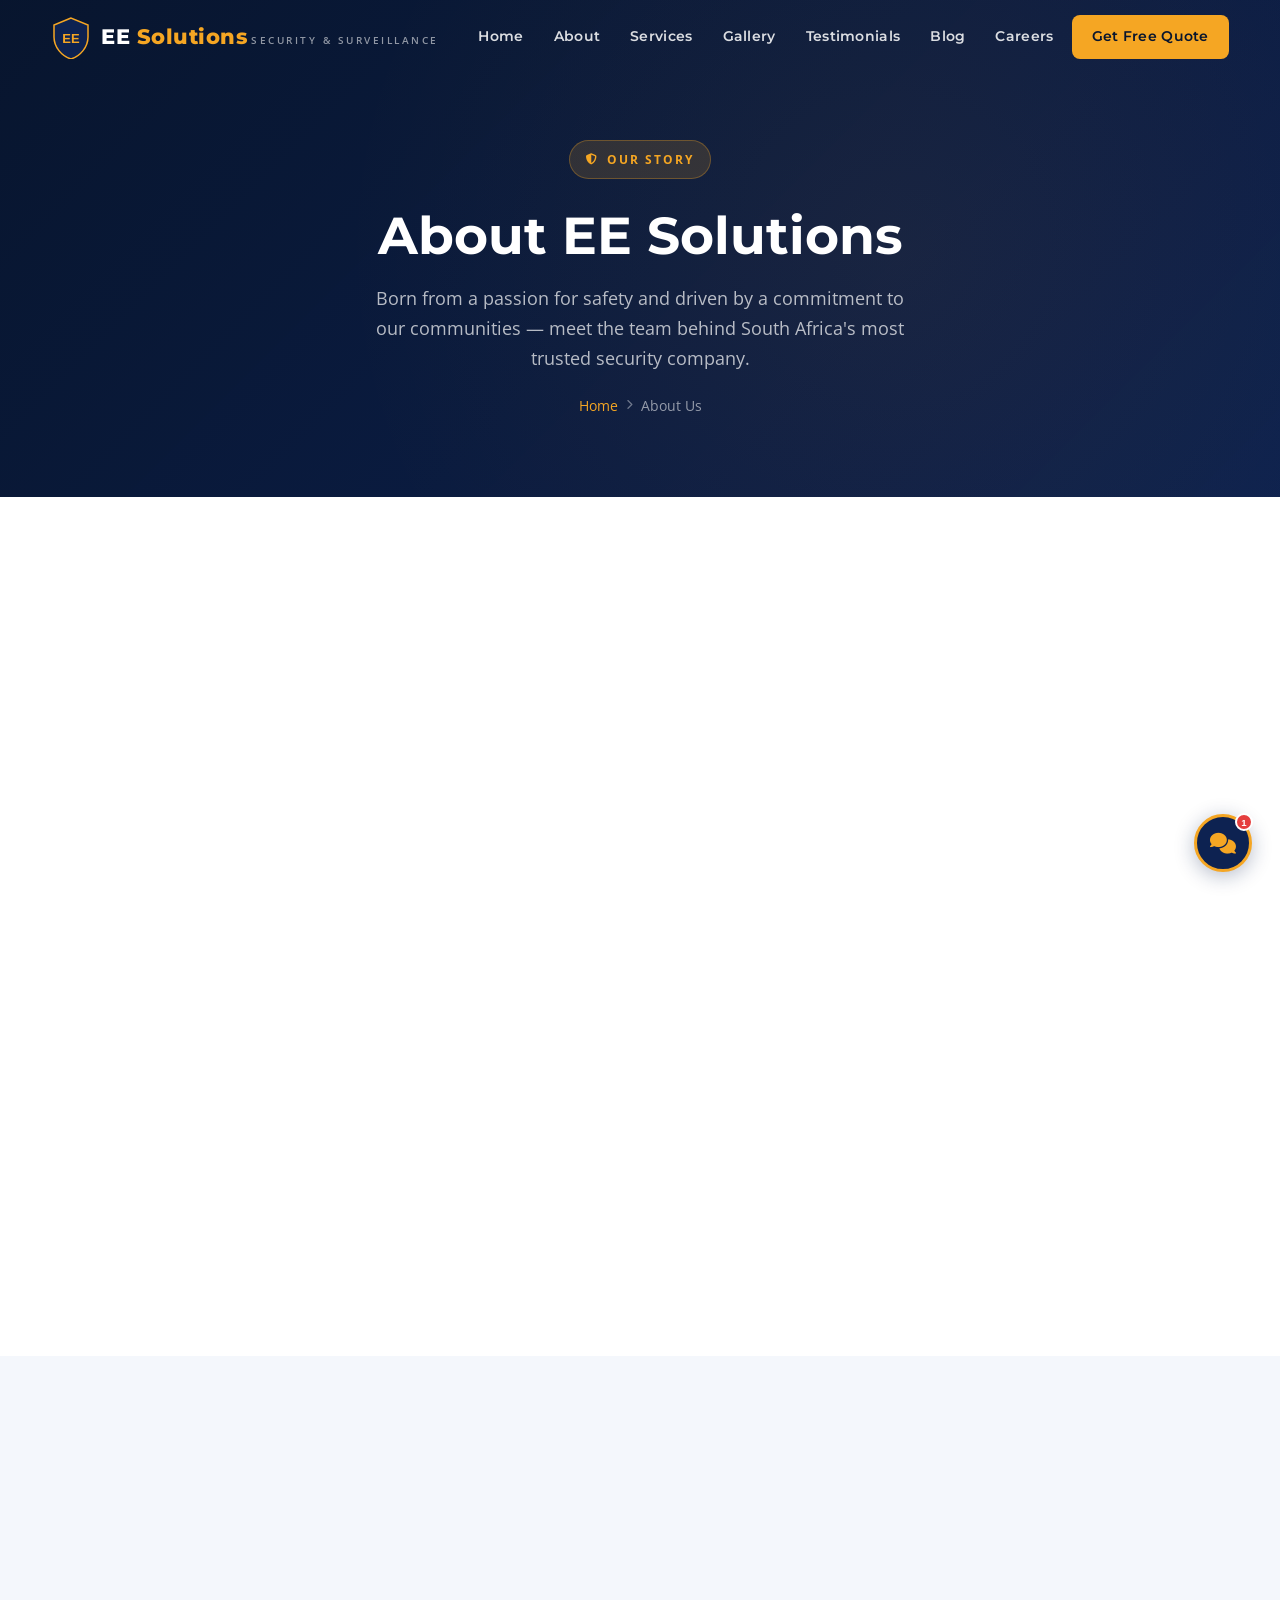
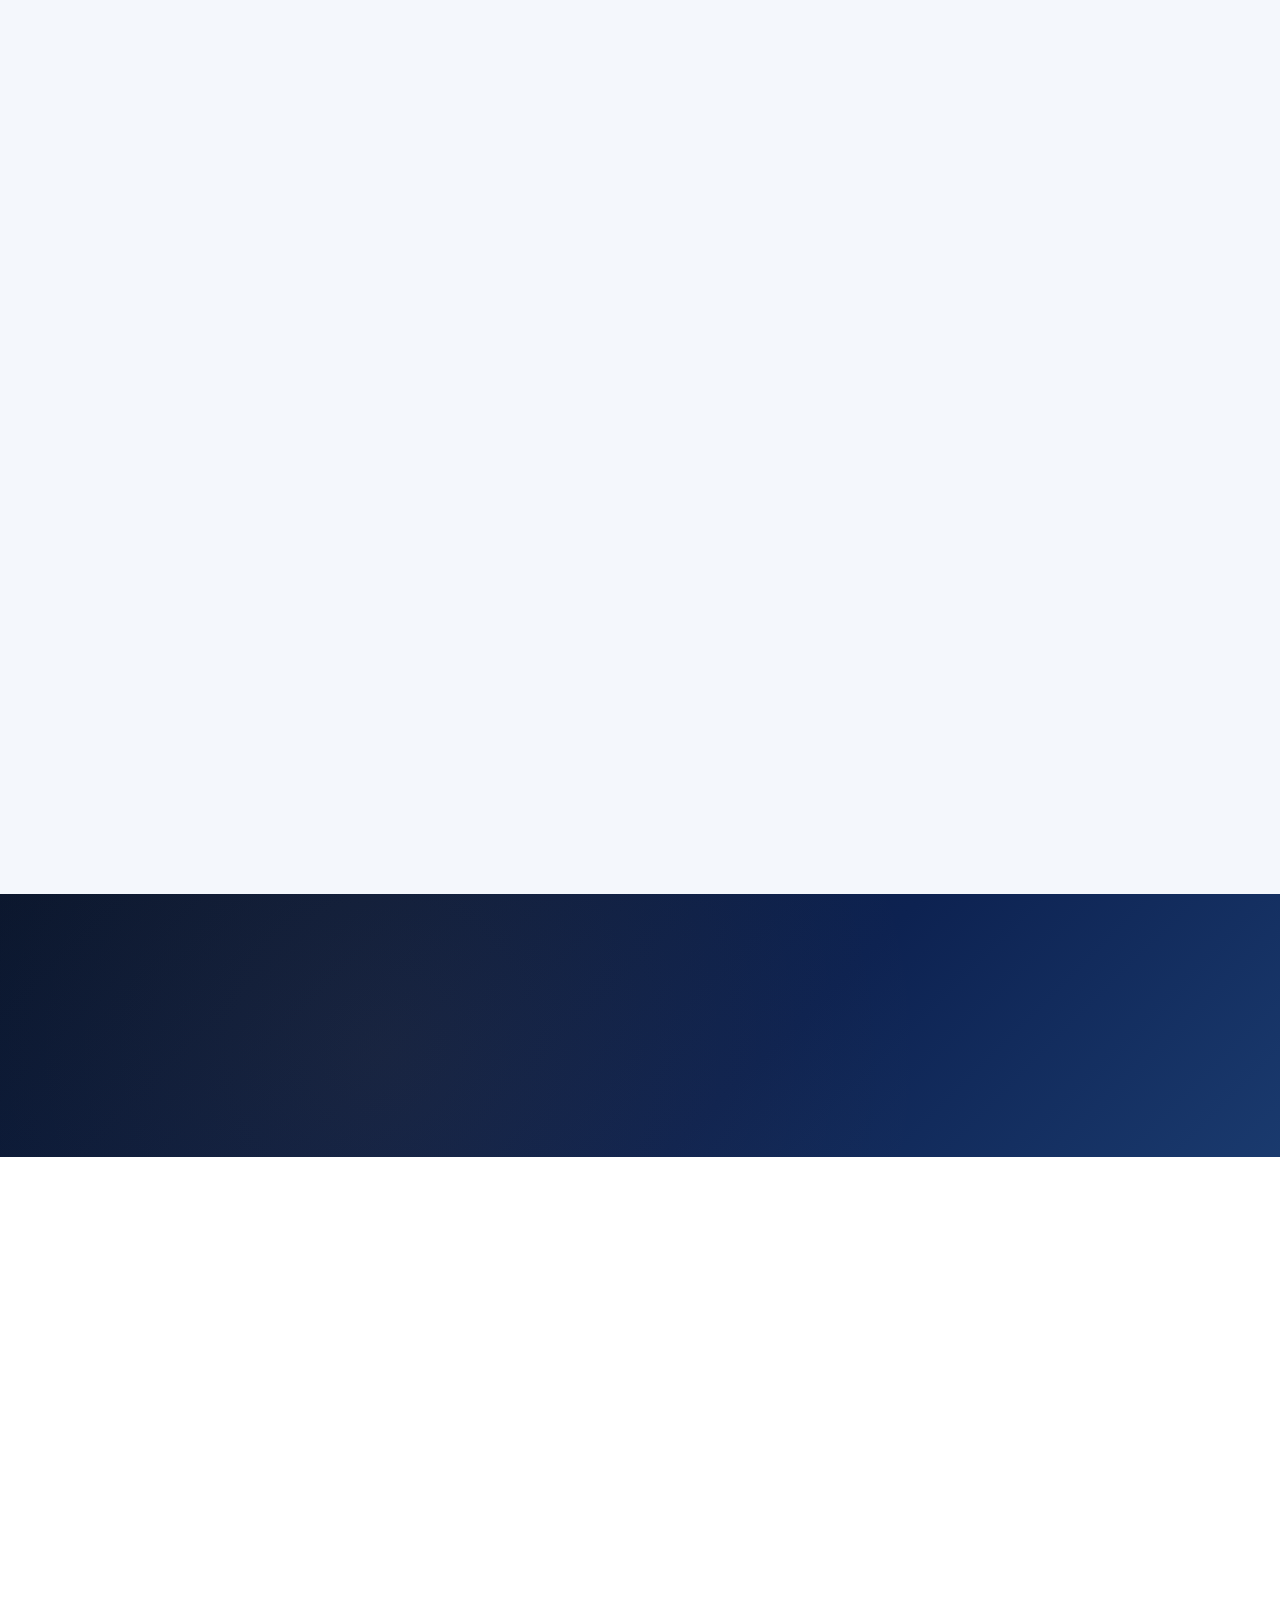
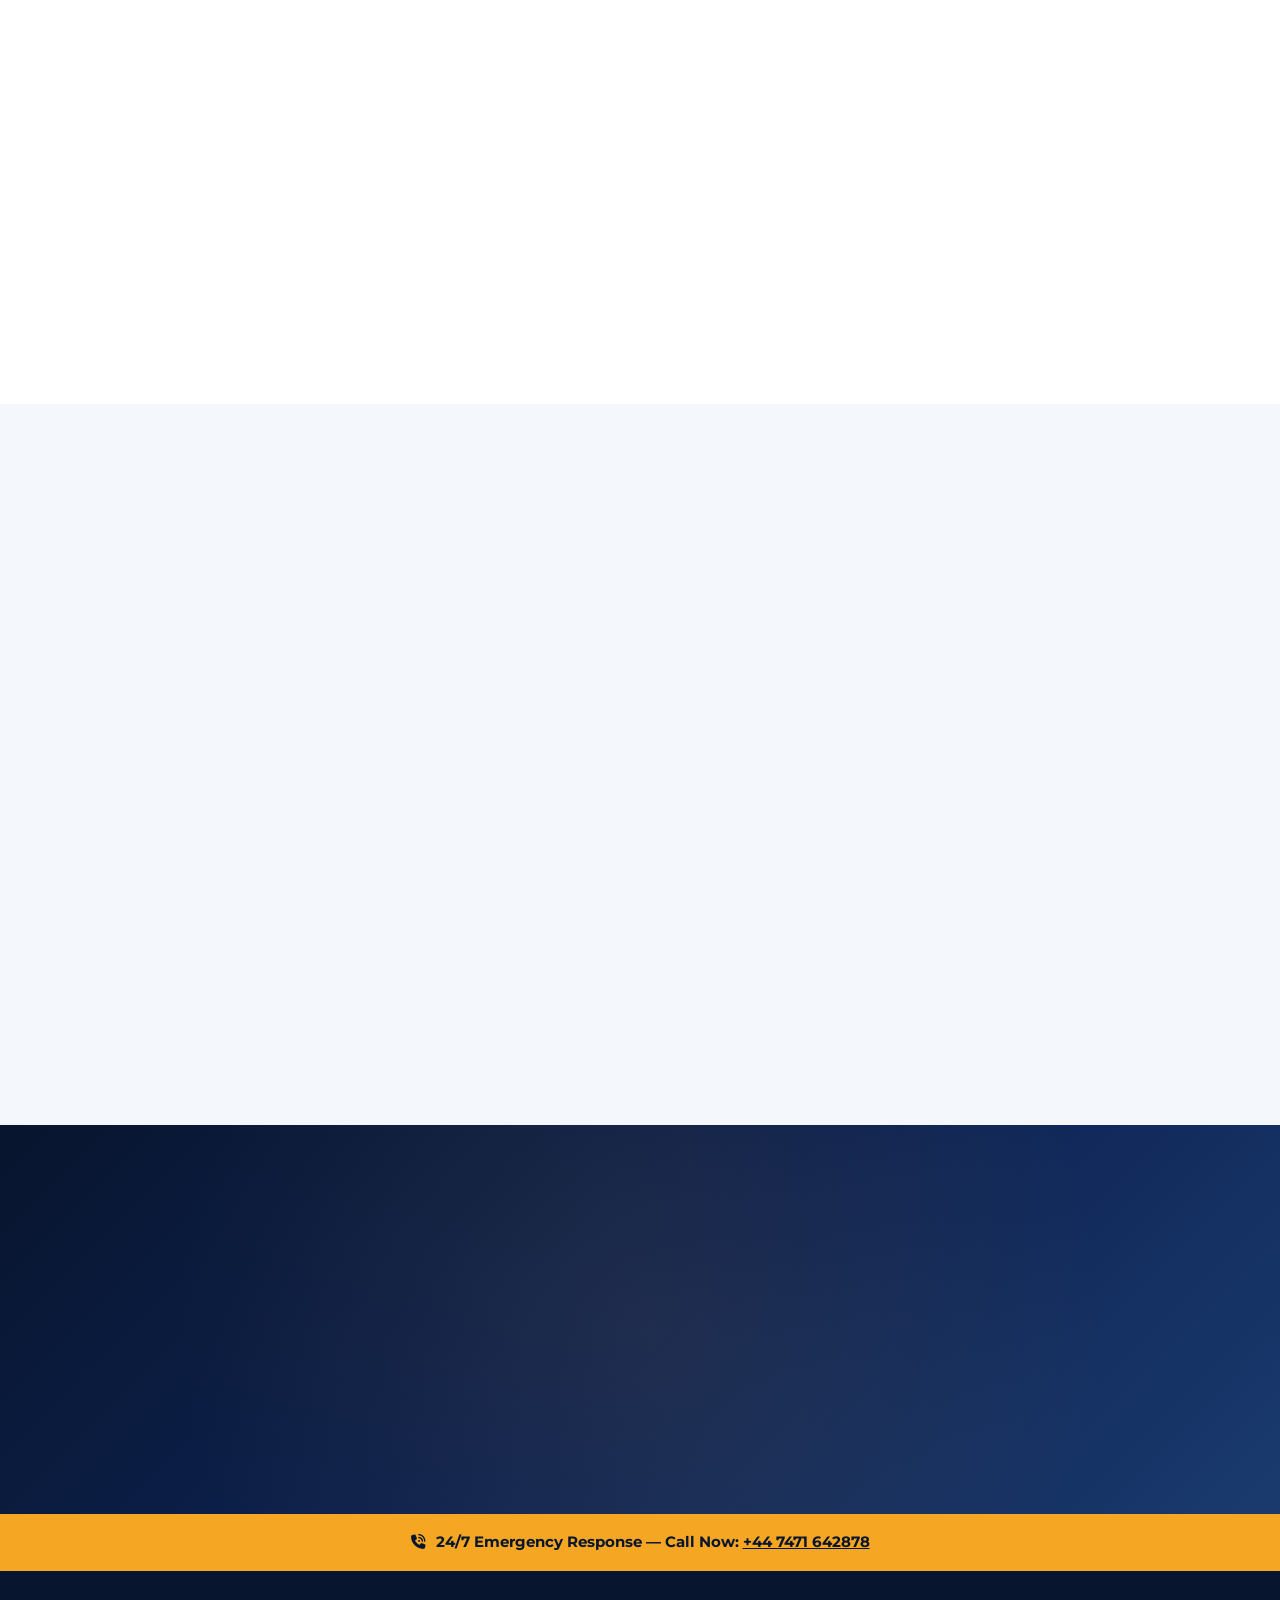
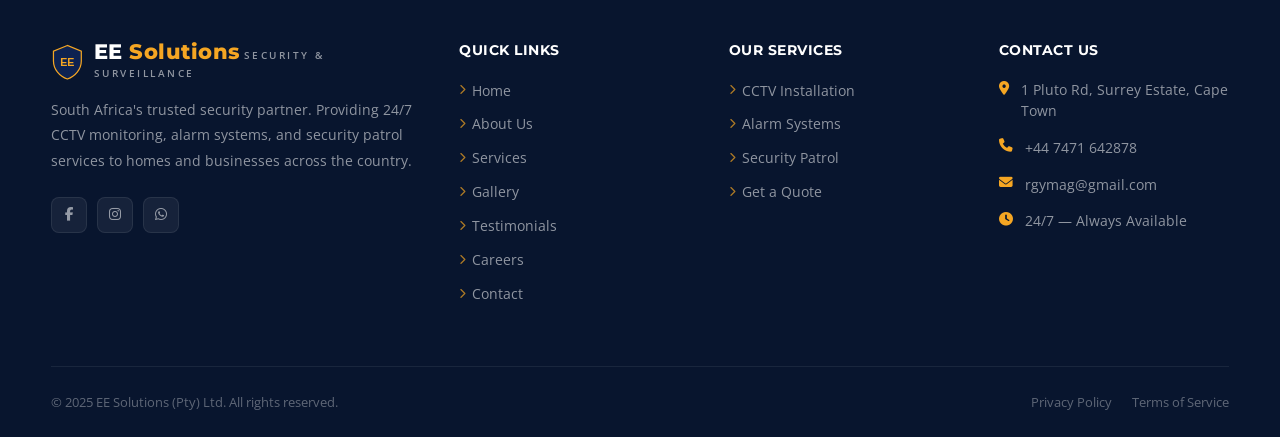
==== about.html @ 45e18614 "Build complete EE Solutions security company website (8 pages) Multi-page HTML/CSS/JS site for EE Su" ====
<!DOCTYPE html>
<html lang="en">
<head>
  <meta charset="UTF-8" />
  <meta name="viewport" content="width=device-width, initial-scale=1.0" />
  <title>About Us | EE Solutions – Security &amp; Surveillance South Africa</title>
  <meta name="description" content="Learn about EE Solutions — our story, mission, values, and the dedicated team keeping South African homes and businesses safe around the clock." />
  <link rel="preconnect" href="https://fonts.googleapis.com" />
  <link rel="preconnect" href="https://fonts.gstatic.com" crossorigin />
  <link href="https://fonts.googleapis.com/css2?family=Montserrat:wght@400;600;700;800&family=Open+Sans:ital,wght@0,400;0,600;1,400&display=swap" rel="stylesheet" />
  <link rel="stylesheet" href="https://cdnjs.cloudflare.com/ajax/libs/font-awesome/6.5.0/css/all.min.css" />
  <link rel="stylesheet" href="css/style.css" />
</head>
<body>

<nav class="navbar" id="navbar">
  <div class="navbar-inner">
    <a href="index.html" class="logo">
      <svg viewBox="0 0 40 44" fill="none" width="40" height="44">
        <path d="M20 3L3 10V22C3 32 10.5 41 20 44C29.5 41 37 32 37 22V10L20 3Z" fill="#0d2251" stroke="#f5a623" stroke-width="1.5"/>
        <text x="20" y="28" text-anchor="middle" fill="#f5a623" font-family="Arial" font-size="13" font-weight="bold">EE</text>
      </svg>
      <div class="logo-text">
        <span class="logo-name">EE <span>Solutions</span></span>
        <span class="logo-tagline">Security &amp; Surveillance</span>
      </div>
    </a>
    <div class="nav-links">
      <a href="index.html">Home</a>
      <a href="about.html">About</a>
      <a href="services.html">Services</a>
      <a href="gallery.html">Gallery</a>
      <a href="testimonials.html">Testimonials</a>
      <a href="blog.html">Blog</a>
      <a href="careers.html">Careers</a>
      <a href="contact.html" class="nav-cta">Get Free Quote</a>
    </div>
    <button class="hamburger" aria-label="Toggle menu"><span></span><span></span><span></span></button>
  </div>
</nav>
<nav class="mobile-nav">
  <a href="index.html">Home</a>
  <a href="about.html">About Us</a>
  <a href="services.html">Services</a>
  <a href="gallery.html">Gallery</a>
  <a href="testimonials.html">Testimonials</a>
  <a href="blog.html">Blog &amp; News</a>
  <a href="careers.html">Careers</a>
  <a href="contact.html" class="nav-cta">Get a Free Quote</a>
</nav>

<!-- PAGE HERO -->
<section class="page-hero">
  <div class="page-hero-bg"></div>
  <div class="page-hero-pattern"></div>
  <div class="container page-hero-content">
    <div class="hero-badge"><i class="fa-solid fa-shield-halved"></i> Our Story</div>
    <h1>About EE Solutions</h1>
    <p>Born from a passion for safety and driven by a commitment to our communities — meet the team behind South Africa's most trusted security company.</p>
    <div class="breadcrumb">
      <a href="index.html">Home</a>
      <i class="fa-solid fa-chevron-right"></i>
      <span>About Us</span>
    </div>
  </div>
</section>

<!-- OUR STORY -->
<section>
  <div class="container">
    <div class="why-grid">
      <div class="fade-in">
        <div class="section-label">Our Story</div>
        <h2>Built on Community, Driven by Purpose</h2>
        <p style="margin-top: 16px; margin-bottom: 18px;">EE Solutions was founded with one simple belief: every South African — regardless of where they live or what they own — deserves to feel safe at home and at work.</p>
        <p style="margin-bottom: 18px;">Led by Mr R Tshuma, our team has grown from a small local operation into a nationwide security company trusted by hundreds of homeowners, business owners, and property managers. We understand the unique security challenges facing South Africans, and we've built our services around meeting those needs — intelligently, affordably, and reliably.</p>
        <p>Today, EE Solutions operates around the clock, combining trained security personnel with the latest surveillance technology to provide layered protection you can count on.</p>
        <a href="contact.html" class="btn btn-primary" style="margin-top: 28px;">
          <i class="fa-solid fa-file-invoice"></i> Get a Free Quote
        </a>
      </div>
      <div class="why-visual fade-in delay-2">
        <div class="why-image" style="background-image: linear-gradient(135deg, rgba(8,21,46,0.5) 0%, rgba(13,34,81,0.3) 100%), url('https://images.unsplash.com/photo-1521791136064-7986c2920216?w=800&q=80');"></div>
        <div class="why-stat-card">
          <span class="stat-num">500+</span>
          <span>Clients Protected</span>
        </div>
      </div>
    </div>
  </div>
</section>

<!-- MISSION & VISION -->
<section class="bg-light">
  <div class="container">
    <div class="section-header fade-in">
      <div class="section-label">What Drives Us</div>
      <h2>Our Mission &amp; Vision</h2>
      <div class="divider"></div>
    </div>
    <div class="mv-grid">
      <div class="mv-box mission fade-in delay-1">
        <i class="fa-solid fa-bullseye"></i>
        <h3>Our Mission</h3>
        <p>To provide every South African home and business with affordable, professional, and reliable security services — protecting people, property, and peace of mind 24 hours a day, every day of the year.</p>
      </div>
      <div class="mv-box vision fade-in delay-2">
        <i class="fa-solid fa-eye"></i>
        <h3>Our Vision</h3>
        <p>To be South Africa's most trusted security company, recognised for our professionalism, innovation, and the genuine care we show every client — building safer communities one property at a time.</p>
      </div>
    </div>

    <!-- VALUES -->
    <div class="values-grid">
      <div class="value-card fade-in delay-1">
        <div class="value-icon"><i class="fa-solid fa-handshake"></i></div>
        <h4>Integrity</h4>
        <p>We do what we say, say what we do, and hold ourselves accountable — to our clients and to each other.</p>
      </div>
      <div class="value-card fade-in delay-2">
        <div class="value-icon"><i class="fa-solid fa-bolt"></i></div>
        <h4>Rapid Response</h4>
        <p>Speed saves lives. We continuously invest in people, vehicles, and technology to respond faster than anyone else.</p>
      </div>
      <div class="value-card fade-in delay-3">
        <div class="value-icon"><i class="fa-solid fa-users"></i></div>
        <h4>Community Focus</h4>
        <p>Security isn't just a product — it's a social responsibility. We care deeply about the communities we serve.</p>
      </div>
      <div class="value-card fade-in delay-1">
        <div class="value-icon"><i class="fa-solid fa-graduation-cap"></i></div>
        <h4>Continuous Learning</h4>
        <p>Security threats evolve — so do we. Our team trains regularly to stay ahead of criminals and the latest trends.</p>
      </div>
      <div class="value-card fade-in delay-2">
        <div class="value-icon"><i class="fa-solid fa-shield-halved"></i></div>
        <h4>Reliability</h4>
        <p>Your alarm doesn't take weekends off, and neither do we. 24/7/365 protection — guaranteed.</p>
      </div>
      <div class="value-card fade-in delay-3">
        <div class="value-icon"><i class="fa-solid fa-lightbulb"></i></div>
        <h4>Innovation</h4>
        <p>We combine human expertise with smart technology — AI cameras, remote monitoring, and real-time alerts.</p>
      </div>
    </div>
  </div>
</section>

<!-- STATS -->
<section class="stats-section">
  <div class="container">
    <div class="stats-grid">
      <div class="stat-item fade-in">
        <span class="stat-number" data-target="500" data-suffix="+">0+</span>
        <span class="stat-label">Properties Protected</span>
      </div>
      <div class="stat-item fade-in delay-1">
        <span class="stat-number" data-target="10" data-suffix="+">0+</span>
        <span class="stat-label">Years Experience</span>
      </div>
      <div class="stat-item fade-in delay-2">
        <span class="stat-number" data-target="98" data-suffix="%">0%</span>
        <span class="stat-label">Satisfaction Rate</span>
      </div>
      <div class="stat-item fade-in delay-3">
        <span class="stat-number" data-target="9" data-suffix=" Provinces">0</span>
        <span class="stat-label">Nationwide Coverage</span>
      </div>
    </div>
  </div>
</section>

<!-- TEAM -->
<section>
  <div class="container">
    <div class="section-header fade-in">
      <div class="section-label">The Team</div>
      <h2>The People Behind Your Safety</h2>
      <div class="divider"></div>
      <p>Every member of the EE Solutions team is vetted, trained, and passionate about keeping our clients safe.</p>
    </div>
    <div class="team-grid">
      <div class="team-card fade-in delay-1">
        <div class="team-photo">
          <i class="fa-solid fa-user-tie"></i>
          <span class="team-photo-badge">Founder</span>
        </div>
        <div class="team-info">
          <h4>Mr R Tshuma</h4>
          <span class="team-role">Founder &amp; Managing Director</span>
          <p>With over a decade in the security industry, Mr Tshuma founded EE Solutions to bring professional, trustworthy security services to every South African community. He leads every client engagement personally.</p>
        </div>
      </div>
      <div class="team-card fade-in delay-2">
        <div class="team-photo">
          <i class="fa-solid fa-user-gear"></i>
          <span class="team-photo-badge">Operations</span>
        </div>
        <div class="team-info">
          <h4>Operations Team</h4>
          <span class="team-role">Control Room &amp; Dispatch</span>
          <p>Our 24/7 control room team monitors every alarm, camera, and panic alert in real time — dispatching armed response units within seconds of an incident.</p>
        </div>
      </div>
      <div class="team-card fade-in delay-3">
        <div class="team-photo">
          <i class="fa-solid fa-screwdriver-wrench"></i>
          <span class="team-photo-badge">Technical</span>
        </div>
        <div class="team-info">
          <h4>Technical Installation Team</h4>
          <span class="team-role">CCTV &amp; Alarm Specialists</span>
          <p>Fully certified installers who will assess, recommend, and professionally install the right camera and alarm configuration for your specific property.</p>
        </div>
      </div>
    </div>
  </div>
</section>

<!-- CERTIFICATIONS -->
<section class="bg-light">
  <div class="container">
    <div class="section-header fade-in">
      <div class="section-label">Accreditations</div>
      <h2>Licensed, Registered &amp; Insured</h2>
      <div class="divider"></div>
      <p>EE Solutions operates in full compliance with all South African security industry regulations.</p>
    </div>
    <div class="services-grid" style="grid-template-columns: repeat(3, 1fr);">
      <div class="service-card fade-in delay-1" style="text-align:center;">
        <div class="service-icon" style="margin: 0 auto 20px;"><i class="fa-solid fa-certificate"></i></div>
        <h3>PSIRA Registered</h3>
        <p>All our security officers are registered with the Private Security Industry Regulatory Authority (PSIRA), as required by South African law.</p>
      </div>
      <div class="service-card fade-in delay-2" style="text-align:center;">
        <div class="service-icon" style="margin: 0 auto 20px;"><i class="fa-solid fa-shield-halved"></i></div>
        <h3>Fully Insured</h3>
        <p>EE Solutions carries comprehensive public liability insurance, giving our clients total peace of mind during every installation and patrol engagement.</p>
      </div>
      <div class="service-card fade-in delay-3" style="text-align:center;">
        <div class="service-icon" style="margin: 0 auto 20px;"><i class="fa-solid fa-award"></i></div>
        <h3>Industry Certified</h3>
        <p>Our technical team holds relevant certifications in CCTV installation, alarm system configuration, and access control — keeping us at the forefront of the industry.</p>
      </div>
    </div>
  </div>
</section>

<!-- CTA -->
<section class="cta-banner">
  <div class="container">
    <div class="cta-banner-content fade-in">
      <h2 style="color:var(--white);">Let's Protect What Matters to You</h2>
      <p>Contact Mr Tshuma and the EE Solutions team today for a free, no-obligation security assessment and quote.</p>
      <div class="cta-banner-actions">
        <a href="contact.html" class="btn btn-primary btn-lg"><i class="fa-solid fa-file-invoice"></i> Get My Free Quote</a>
        <a href="tel:+447471642878" class="btn btn-outline btn-lg"><i class="fa-solid fa-phone"></i> +44 7471 642878</a>
      </div>
    </div>
  </div>
</section>

<div class="emergency-banner">
  <p><i class="fa-solid fa-phone-volume"></i> 24/7 Emergency Response — Call Now: <a href="tel:+447471642878">+44 7471 642878</a></p>
</div>

<footer>
  <div class="container">
    <div class="footer-grid">
      <div class="footer-brand">
        <a href="index.html" class="logo">
          <svg viewBox="0 0 40 44" fill="none" width="34" height="38">
            <path d="M20 3L3 10V22C3 32 10.5 41 20 44C29.5 41 37 32 37 22V10L20 3Z" fill="#0d2251" stroke="#f5a623" stroke-width="1.5"/>
            <text x="20" y="28" text-anchor="middle" fill="#f5a623" font-family="Arial" font-size="13" font-weight="bold">EE</text>
          </svg>
          <div class="logo-text">
            <span class="logo-name">EE <span>Solutions</span></span>
            <span class="logo-tagline">Security &amp; Surveillance</span>
          </div>
        </a>
        <p>South Africa's trusted security partner. Providing 24/7 CCTV monitoring, alarm systems, and security patrol services to homes and businesses across the country.</p>
        <div class="social-links">
          <a href="#" class="social-link"><i class="fa-brands fa-facebook-f"></i></a>
          <a href="#" class="social-link"><i class="fa-brands fa-instagram"></i></a>
          <a href="#" class="social-link"><i class="fa-brands fa-whatsapp"></i></a>
        </div>
      </div>
      <div class="footer-col">
        <h5>Quick Links</h5>
        <ul>
          <li><a href="index.html"><i class="fa-solid fa-chevron-right"></i>Home</a></li>
          <li><a href="about.html"><i class="fa-solid fa-chevron-right"></i>About Us</a></li>
          <li><a href="services.html"><i class="fa-solid fa-chevron-right"></i>Services</a></li>
          <li><a href="gallery.html"><i class="fa-solid fa-chevron-right"></i>Gallery</a></li>
          <li><a href="testimonials.html"><i class="fa-solid fa-chevron-right"></i>Testimonials</a></li>
          <li><a href="careers.html"><i class="fa-solid fa-chevron-right"></i>Careers</a></li>
          <li><a href="contact.html"><i class="fa-solid fa-chevron-right"></i>Contact</a></li>
        </ul>
      </div>
      <div class="footer-col">
        <h5>Our Services</h5>
        <ul>
          <li><a href="services.html#cctv"><i class="fa-solid fa-chevron-right"></i>CCTV Installation</a></li>
          <li><a href="services.html#alarms"><i class="fa-solid fa-chevron-right"></i>Alarm Systems</a></li>
          <li><a href="services.html#patrol"><i class="fa-solid fa-chevron-right"></i>Security Patrol</a></li>
          <li><a href="contact.html"><i class="fa-solid fa-chevron-right"></i>Get a Quote</a></li>
        </ul>
      </div>
      <div class="footer-col">
        <h5>Contact Us</h5>
        <div class="footer-contact-item"><i class="fa-solid fa-location-dot"></i><span>1 Pluto Rd, Surrey Estate, Cape Town</span></div>
        <div class="footer-contact-item"><i class="fa-solid fa-phone"></i><a href="tel:+447471642878">+44 7471 642878</a></div>
        <div class="footer-contact-item"><i class="fa-solid fa-envelope"></i><a href="mailto:rgymag@gmail.com">rgymag@gmail.com</a></div>
        <div class="footer-contact-item"><i class="fa-solid fa-clock"></i><span>24/7 — Always Available</span></div>
      </div>
    </div>
    <div class="footer-bottom">
      <p>&copy; 2025 EE Solutions (Pty) Ltd. All rights reserved.</p>
      <div class="footer-bottom-links">
        <a href="#">Privacy Policy</a>
        <a href="#">Terms of Service</a>
      </div>
    </div>
  </div>
</footer>

<div class="chat-widget">
  <div class="chat-panel">
    <div class="chat-header">
      <div class="chat-avatar"><i class="fa-solid fa-headset"></i></div>
      <div class="chat-header-info">
        <h5>EE Solutions Support</h5>
        <span><span class="online-dot"></span> Typically replies within 1 hour</span>
      </div>
      <button class="chat-close"><i class="fa-solid fa-xmark"></i></button>
    </div>
    <div class="chat-messages">
      <div class="chat-message">👋 Hello! How can we help you today? We're here 24/7.</div>
    </div>
    <div class="chat-body">
      <div class="form-group"><input type="text" name="chat-name" placeholder="Your name" /></div>
      <div class="form-group"><textarea name="chat-msg" placeholder="Type your message…"></textarea></div>
      <button class="chat-send"><i class="fa-solid fa-paper-plane"></i> Send Message</button>
    </div>
  </div>
  <button class="chat-toggle"><span class="chat-badge">1</span><i class="fa-solid fa-comments"></i></button>
</div>

<script src="js/main.js"></script>
</body>
</html>
---- css/style.css ----
/* ============================================================
   EE Solutions – Main Stylesheet
   Colors: Navy #0d2251 | Gold #f5a623 | White #ffffff
   ============================================================ */

/* ---------- CSS Variables ---------- */
:root {
  --navy-dark:  #08152e;
  --navy:       #0d2251;
  --navy-light: #1a3a6e;
  --gold:       #f5a623;
  --gold-dark:  #d4891a;
  --gold-light: #ffd166;
  --white:      #ffffff;
  --off-white:  #f4f7fc;
  --text-dark:  #0f1c38;
  --text-mid:   #3a4a6b;
  --text-gray:  #6b7a99;
  --border:     #dce4f0;
  --shadow-sm:  0 2px 8px rgba(13,34,81,0.08);
  --shadow:     0 4px 20px rgba(13,34,81,0.12);
  --shadow-lg:  0 8px 40px rgba(13,34,81,0.18);
  --radius:     8px;
  --radius-lg:  16px;
  --transition: all 0.3s ease;
  --font-head:  'Montserrat', sans-serif;
  --font-body:  'Open Sans', sans-serif;
}

/* ---------- Reset & Base ---------- */
*, *::before, *::after { box-sizing: border-box; margin: 0; padding: 0; }

html { scroll-behavior: smooth; font-size: 16px; }

body {
  font-family: var(--font-body);
  color: var(--text-dark);
  background: var(--white);
  line-height: 1.7;
  overflow-x: hidden;
}

img { max-width: 100%; height: auto; display: block; }
a  { text-decoration: none; color: inherit; transition: var(--transition); }
ul { list-style: none; }

h1,h2,h3,h4,h5 {
  font-family: var(--font-head);
  font-weight: 700;
  line-height: 1.25;
  color: var(--navy);
}

h1 { font-size: clamp(2rem, 5vw, 3.25rem); }
h2 { font-size: clamp(1.6rem, 3.5vw, 2.4rem); }
h3 { font-size: clamp(1.1rem, 2.5vw, 1.5rem); }
h4 { font-size: 1.125rem; }
p  { color: var(--text-mid); }

.container {
  width: 92%;
  max-width: 1180px;
  margin: 0 auto;
}

section { padding: 80px 0; }

/* ---------- Buttons ---------- */
.btn {
  display: inline-flex;
  align-items: center;
  gap: 8px;
  padding: 14px 30px;
  border-radius: var(--radius);
  font-family: var(--font-head);
  font-size: 0.95rem;
  font-weight: 600;
  cursor: pointer;
  border: 2px solid transparent;
  transition: var(--transition);
  white-space: nowrap;
}

.btn-primary {
  background: var(--gold);
  color: var(--navy-dark);
  border-color: var(--gold);
}
.btn-primary:hover {
  background: var(--gold-dark);
  border-color: var(--gold-dark);
  transform: translateY(-2px);
  box-shadow: 0 6px 20px rgba(245,166,35,0.4);
}

.btn-outline {
  background: transparent;
  color: var(--white);
  border-color: var(--white);
}
.btn-outline:hover {
  background: var(--white);
  color: var(--navy);
}

.btn-navy {
  background: var(--navy);
  color: var(--white);
  border-color: var(--navy);
}
.btn-navy:hover {
  background: var(--navy-light);
  border-color: var(--navy-light);
  transform: translateY(-2px);
  box-shadow: var(--shadow);
}

.btn-lg { padding: 18px 38px; font-size: 1.05rem; }
.btn-sm { padding: 10px 20px; font-size: 0.85rem; }

/* ---------- Section Labels ---------- */
.section-label {
  display: inline-block;
  background: rgba(245,166,35,0.12);
  color: var(--gold-dark);
  font-family: var(--font-head);
  font-size: 0.78rem;
  font-weight: 700;
  letter-spacing: 2px;
  text-transform: uppercase;
  padding: 6px 16px;
  border-radius: 40px;
  margin-bottom: 14px;
}

.section-header {
  text-align: center;
  max-width: 640px;
  margin: 0 auto 56px;
}

.section-header p {
  margin-top: 14px;
  font-size: 1.05rem;
}

.divider {
  width: 56px;
  height: 4px;
  background: linear-gradient(90deg, var(--gold), var(--gold-light));
  border-radius: 2px;
  margin: 16px auto 0;
}

/* ============================================================
   NAVBAR
   ============================================================ */
.navbar {
  position: fixed;
  top: 0;
  width: 100%;
  z-index: 1000;
  padding: 0 0;
  transition: var(--transition);
}

.navbar.scrolled {
  background: var(--navy-dark);
  box-shadow: 0 2px 20px rgba(0,0,0,0.3);
}

.navbar-inner {
  display: flex;
  align-items: center;
  justify-content: space-between;
  height: 74px;
  width: 92%;
  max-width: 1180px;
  margin: 0 auto;
}

/* Logo */
.logo {
  display: flex;
  align-items: center;
  gap: 10px;
  text-decoration: none;
}

.logo-shield {
  width: 40px;
  height: 44px;
  flex-shrink: 0;
}

.logo-text { line-height: 1.1; }

.logo-name {
  font-family: var(--font-head);
  font-size: 1.3rem;
  font-weight: 800;
  color: var(--white);
  letter-spacing: 0.5px;
}

.logo-name span { color: var(--gold); }

.logo-tagline {
  font-size: 0.6rem;
  font-weight: 600;
  letter-spacing: 2.5px;
  text-transform: uppercase;
  color: rgba(255,255,255,0.55);
}

/* Nav Links */
.nav-links {
  display: flex;
  align-items: center;
  gap: 6px;
}

.nav-links a {
  color: rgba(255,255,255,0.85);
  font-family: var(--font-head);
  font-size: 0.85rem;
  font-weight: 600;
  padding: 8px 12px;
  border-radius: var(--radius);
  transition: var(--transition);
  letter-spacing: 0.3px;
}

.nav-links a:hover,
.nav-links a.active {
  color: var(--gold);
  background: rgba(245,166,35,0.08);
}

.nav-cta {
  background: var(--gold) !important;
  color: var(--navy-dark) !important;
  padding: 10px 20px !important;
  border-radius: var(--radius) !important;
}

.nav-cta:hover {
  background: var(--gold-dark) !important;
  color: var(--navy-dark) !important;
}

/* Hamburger */
.hamburger {
  display: none;
  flex-direction: column;
  gap: 5px;
  cursor: pointer;
  padding: 6px;
  background: none;
  border: none;
}

.hamburger span {
  width: 24px;
  height: 2px;
  background: var(--white);
  border-radius: 2px;
  transition: var(--transition);
  display: block;
}

.hamburger.open span:nth-child(1) { transform: translateY(7px) rotate(45deg); }
.hamburger.open span:nth-child(2) { opacity: 0; }
.hamburger.open span:nth-child(3) { transform: translateY(-7px) rotate(-45deg); }

/* Mobile nav */
.mobile-nav {
  display: none;
  position: fixed;
  top: 74px;
  left: 0;
  width: 100%;
  background: var(--navy-dark);
  padding: 20px 0 28px;
  z-index: 999;
  border-top: 1px solid rgba(255,255,255,0.08);
  transform: translateY(-10px);
  opacity: 0;
  transition: var(--transition);
  pointer-events: none;
}

.mobile-nav.open {
  display: block;
  transform: translateY(0);
  opacity: 1;
  pointer-events: all;
}

.mobile-nav a {
  display: block;
  color: rgba(255,255,255,0.85);
  font-family: var(--font-head);
  font-size: 1rem;
  font-weight: 600;
  padding: 14px 30px;
  border-bottom: 1px solid rgba(255,255,255,0.06);
  transition: var(--transition);
}

.mobile-nav a:hover { color: var(--gold); background: rgba(245,166,35,0.06); }
.mobile-nav .nav-cta {
  margin: 20px 30px 0;
  display: block;
  text-align: center;
  background: var(--gold) !important;
  color: var(--navy-dark) !important;
  border-radius: var(--radius);
  border-bottom: none !important;
  padding: 14px 20px !important;
}

/* Navbar transparent on hero */
.navbar-transparent .navbar { background: transparent; }

/* ============================================================
   HERO SECTIONS
   ============================================================ */
.hero {
  position: relative;
  min-height: 100vh;
  display: flex;
  align-items: center;
  overflow: hidden;
  padding-top: 74px;
  background: var(--navy-dark);
}

.hero-bg {
  position: absolute;
  inset: 0;
  background-image:
    linear-gradient(135deg, rgba(8,21,46,0.95) 0%, rgba(13,34,81,0.85) 60%, rgba(26,58,110,0.75) 100%),
    url('https://images.unsplash.com/photo-1557597774-9d273605dfa9?w=1920&q=80');
  background-size: cover;
  background-position: center;
  background-repeat: no-repeat;
}

.hero-pattern {
  position: absolute;
  inset: 0;
  background-image: radial-gradient(circle at 20% 80%, rgba(245,166,35,0.08) 0%, transparent 50%),
                    radial-gradient(circle at 80% 20%, rgba(245,166,35,0.05) 0%, transparent 50%);
}

.hero-content {
  position: relative;
  z-index: 2;
  width: 92%;
  max-width: 1180px;
  margin: 0 auto;
  display: grid;
  grid-template-columns: 1fr 420px;
  gap: 60px;
  align-items: center;
  padding: 60px 0;
}

.hero-badge {
  display: inline-flex;
  align-items: center;
  gap: 8px;
  background: rgba(245,166,35,0.15);
  border: 1px solid rgba(245,166,35,0.3);
  color: var(--gold);
  font-size: 0.78rem;
  font-weight: 700;
  letter-spacing: 2px;
  text-transform: uppercase;
  padding: 8px 16px;
  border-radius: 40px;
  margin-bottom: 24px;
}

.hero-badge i { font-size: 0.7rem; }

.hero h1 {
  color: var(--white);
  margin-bottom: 20px;
}

.hero h1 span { color: var(--gold); }

.hero p {
  color: rgba(255,255,255,0.75);
  font-size: 1.1rem;
  margin-bottom: 36px;
  max-width: 540px;
}

.hero-actions {
  display: flex;
  gap: 16px;
  flex-wrap: wrap;
}

.hero-trust {
  display: flex;
  gap: 28px;
  margin-top: 48px;
  padding-top: 36px;
  border-top: 1px solid rgba(255,255,255,0.1);
}

.hero-trust-item {
  display: flex;
  align-items: center;
  gap: 10px;
}

.hero-trust-item i {
  color: var(--gold);
  font-size: 1.3rem;
}

.hero-trust-text strong {
  display: block;
  color: var(--white);
  font-family: var(--font-head);
  font-size: 0.95rem;
}

.hero-trust-text span {
  color: rgba(255,255,255,0.55);
  font-size: 0.78rem;
}

/* Hero Quote Card */
.hero-card {
  background: rgba(255,255,255,0.05);
  backdrop-filter: blur(16px);
  border: 1px solid rgba(255,255,255,0.12);
  border-radius: var(--radius-lg);
  padding: 36px;
}

.hero-card h3 {
  color: var(--white);
  font-size: 1.2rem;
  margin-bottom: 6px;
}

.hero-card p {
  color: rgba(255,255,255,0.6);
  font-size: 0.85rem;
  margin-bottom: 24px;
}

/* Sub-hero for inner pages */
.page-hero {
  position: relative;
  padding: 140px 0 80px;
  background: var(--navy-dark);
  overflow: hidden;
}

.page-hero-bg {
  position: absolute;
  inset: 0;
  background:
    linear-gradient(135deg, rgba(8,21,46,0.96) 0%, rgba(13,34,81,0.92) 100%),
    url('https://images.unsplash.com/photo-1558618666-fcd25c85cd64?w=1920&q=80');
  background-size: cover;
  background-position: center;
}

.page-hero-pattern {
  position: absolute;
  inset: 0;
  background: radial-gradient(circle at 70% 50%, rgba(245,166,35,0.06) 0%, transparent 60%);
}

.page-hero-content {
  position: relative;
  z-index: 2;
  text-align: center;
}

.page-hero h1 { color: var(--white); margin-bottom: 16px; }
.page-hero p  { color: rgba(255,255,255,0.7); font-size: 1.1rem; max-width: 560px; margin: 0 auto; }

.breadcrumb {
  display: flex;
  align-items: center;
  gap: 8px;
  justify-content: center;
  margin-top: 20px;
  font-size: 0.85rem;
}

.breadcrumb a { color: var(--gold); }
.breadcrumb i { color: rgba(255,255,255,0.4); font-size: 0.65rem; }
.breadcrumb span { color: rgba(255,255,255,0.55); }

/* ============================================================
   TRUST BAR
   ============================================================ */
.trust-bar {
  background: var(--gold);
  padding: 22px 0;
}

.trust-bar-inner {
  display: flex;
  align-items: center;
  justify-content: space-around;
  gap: 20px;
  flex-wrap: wrap;
}

.trust-item {
  display: flex;
  align-items: center;
  gap: 12px;
}

.trust-item i {
  font-size: 1.6rem;
  color: var(--navy-dark);
  opacity: 0.8;
}

.trust-item-text strong {
  display: block;
  font-family: var(--font-head);
  font-size: 1.1rem;
  font-weight: 800;
  color: var(--navy-dark);
}

.trust-item-text span {
  font-size: 0.75rem;
  color: rgba(8,21,46,0.65);
  font-weight: 600;
}

/* ============================================================
   SERVICE CARDS
   ============================================================ */
.services-grid {
  display: grid;
  grid-template-columns: repeat(3, 1fr);
  gap: 28px;
}

.service-card {
  background: var(--white);
  border-radius: var(--radius-lg);
  padding: 36px 28px;
  box-shadow: var(--shadow-sm);
  border: 1px solid var(--border);
  transition: var(--transition);
  position: relative;
  overflow: hidden;
}

.service-card::before {
  content: '';
  position: absolute;
  top: 0; left: 0;
  width: 100%; height: 4px;
  background: linear-gradient(90deg, var(--gold), var(--gold-light));
  transform: scaleX(0);
  transition: var(--transition);
  transform-origin: left;
}

.service-card:hover {
  transform: translateY(-6px);
  box-shadow: var(--shadow-lg);
  border-color: rgba(245,166,35,0.3);
}

.service-card:hover::before { transform: scaleX(1); }

.service-icon {
  width: 64px;
  height: 64px;
  border-radius: 14px;
  background: linear-gradient(135deg, var(--navy) 0%, var(--navy-light) 100%);
  display: flex;
  align-items: center;
  justify-content: center;
  margin-bottom: 24px;
}

.service-icon i {
  color: var(--gold);
  font-size: 1.5rem;
}

.service-card h3 {
  margin-bottom: 12px;
  font-size: 1.25rem;
}

.service-card p {
  font-size: 0.92rem;
  margin-bottom: 24px;
  line-height: 1.7;
}

.service-features {
  margin-bottom: 28px;
}

.service-features li {
  display: flex;
  align-items: flex-start;
  gap: 10px;
  font-size: 0.88rem;
  color: var(--text-mid);
  padding: 5px 0;
}

.service-features li i {
  color: var(--gold);
  margin-top: 3px;
  font-size: 0.75rem;
  flex-shrink: 0;
}

.service-link {
  display: inline-flex;
  align-items: center;
  gap: 8px;
  color: var(--navy);
  font-family: var(--font-head);
  font-size: 0.88rem;
  font-weight: 700;
  transition: var(--transition);
}

.service-link:hover { color: var(--gold); gap: 12px; }

/* ============================================================
   WHY CHOOSE US
   ============================================================ */
.why-section { background: var(--off-white); }

.why-grid {
  display: grid;
  grid-template-columns: 1fr 1fr;
  gap: 60px;
  align-items: center;
}

.why-visual {
  position: relative;
}

.why-image {
  border-radius: var(--radius-lg);
  overflow: hidden;
  aspect-ratio: 4/5;
  background: var(--navy);
  background-image:
    linear-gradient(135deg, rgba(8,21,46,0.6) 0%, rgba(13,34,81,0.3) 100%),
    url('https://images.unsplash.com/photo-1609091839311-d5365f9ff1c5?w=800&q=80');
  background-size: cover;
  background-position: center;
}

.why-stat-card {
  position: absolute;
  bottom: -20px;
  right: -20px;
  background: var(--white);
  border-radius: var(--radius-lg);
  padding: 20px 24px;
  box-shadow: var(--shadow-lg);
  text-align: center;
  min-width: 140px;
}

.why-stat-card .stat-num {
  font-family: var(--font-head);
  font-size: 2rem;
  font-weight: 800;
  color: var(--gold);
  display: block;
}

.why-stat-card span {
  font-size: 0.78rem;
  color: var(--text-gray);
  font-weight: 600;
}

.why-list {
  display: flex;
  flex-direction: column;
  gap: 24px;
  margin-top: 36px;
}

.why-item {
  display: flex;
  gap: 20px;
}

.why-item-icon {
  width: 48px;
  height: 48px;
  border-radius: 12px;
  background: linear-gradient(135deg, rgba(245,166,35,0.15), rgba(245,166,35,0.05));
  border: 1px solid rgba(245,166,35,0.2);
  display: flex;
  align-items: center;
  justify-content: center;
  flex-shrink: 0;
}

.why-item-icon i { color: var(--gold); font-size: 1.1rem; }

.why-item h4 { margin-bottom: 6px; font-size: 1rem; }
.why-item p  { font-size: 0.9rem; }

/* ============================================================
   STATS SECTION
   ============================================================ */
.stats-section {
  background: linear-gradient(135deg, var(--navy-dark) 0%, var(--navy) 60%, var(--navy-light) 100%);
  padding: 70px 0;
  position: relative;
  overflow: hidden;
}

.stats-section::before {
  content: '';
  position: absolute;
  inset: 0;
  background: radial-gradient(circle at 30% 60%, rgba(245,166,35,0.06) 0%, transparent 60%);
}

.stats-grid {
  position: relative;
  display: grid;
  grid-template-columns: repeat(4, 1fr);
  gap: 30px;
  text-align: center;
}

.stat-item { padding: 20px; }

.stat-number {
  font-family: var(--font-head);
  font-size: 3rem;
  font-weight: 800;
  color: var(--gold);
  display: block;
  line-height: 1;
  margin-bottom: 8px;
}

.stat-label {
  color: rgba(255,255,255,0.7);
  font-size: 0.88rem;
  font-weight: 600;
  text-transform: uppercase;
  letter-spacing: 1px;
}

/* ============================================================
   QUOTE FORM SECTION
   ============================================================ */
.quote-section {
  background: var(--off-white);
}

.quote-inner {
  display: grid;
  grid-template-columns: 1fr 1.2fr;
  gap: 70px;
  align-items: start;
}

.quote-info h2 { margin-bottom: 16px; }
.quote-info p  { margin-bottom: 30px; }

.contact-list { display: flex; flex-direction: column; gap: 16px; }

.contact-item {
  display: flex;
  gap: 16px;
  align-items: flex-start;
}

.contact-icon {
  width: 44px;
  height: 44px;
  border-radius: 10px;
  background: var(--navy);
  display: flex;
  align-items: center;
  justify-content: center;
  flex-shrink: 0;
}

.contact-icon i { color: var(--gold); font-size: 0.95rem; }

.contact-detail strong {
  display: block;
  font-family: var(--font-head);
  font-size: 0.85rem;
  color: var(--navy);
  margin-bottom: 2px;
}

.contact-detail span, .contact-detail a {
  font-size: 0.9rem;
  color: var(--text-mid);
}

.contact-detail a:hover { color: var(--gold); }

/* ============================================================
   FORMS
   ============================================================ */
.form-card {
  background: var(--white);
  border-radius: var(--radius-lg);
  padding: 40px;
  box-shadow: var(--shadow);
  border: 1px solid var(--border);
}

.form-card h3 {
  margin-bottom: 6px;
}

.form-card > p {
  font-size: 0.88rem;
  color: var(--text-gray);
  margin-bottom: 28px;
}

.form-row { display: grid; grid-template-columns: 1fr 1fr; gap: 16px; }
.form-row.single { grid-template-columns: 1fr; }

.form-group {
  display: flex;
  flex-direction: column;
  gap: 6px;
  margin-bottom: 16px;
}

.form-group label {
  font-family: var(--font-head);
  font-size: 0.82rem;
  font-weight: 600;
  color: var(--navy);
  letter-spacing: 0.3px;
}

.form-group label span { color: var(--gold); }

.form-group input,
.form-group select,
.form-group textarea {
  width: 100%;
  padding: 12px 16px;
  border: 1.5px solid var(--border);
  border-radius: var(--radius);
  font-family: var(--font-body);
  font-size: 0.92rem;
  color: var(--text-dark);
  background: var(--off-white);
  transition: var(--transition);
  outline: none;
  appearance: none;
}

.form-group input:focus,
.form-group select:focus,
.form-group textarea:focus {
  border-color: var(--gold);
  background: var(--white);
  box-shadow: 0 0 0 3px rgba(245,166,35,0.12);
}

.form-group textarea { resize: vertical; min-height: 110px; }

.form-group select {
  background-image: url("data:image/svg+xml,%3Csvg xmlns='http://www.w3.org/2000/svg' width='12' height='8' viewBox='0 0 12 8'%3E%3Cpath fill='%236b7a99' d='M6 8L0 0h12z'/%3E%3C/svg%3E");
  background-repeat: no-repeat;
  background-position: right 14px center;
  padding-right: 36px;
  cursor: pointer;
}

.form-group input.error,
.form-group select.error,
.form-group textarea.error {
  border-color: #e53e3e;
  background: #fff5f5;
}

.form-error-msg {
  font-size: 0.78rem;
  color: #e53e3e;
  margin-top: 2px;
}

.form-success {
  display: none;
  background: #f0fdf4;
  border: 1.5px solid #86efac;
  border-radius: var(--radius);
  padding: 20px;
  text-align: center;
  margin-top: 20px;
}

.form-success i { font-size: 2rem; color: #16a34a; margin-bottom: 8px; display: block; }
.form-success h4 { color: #15803d; margin-bottom: 6px; }
.form-success p  { font-size: 0.88rem; color: #166534; }

.form-submit { width: 100%; margin-top: 8px; justify-content: center; }

/* ============================================================
   TESTIMONIALS
   ============================================================ */
.testimonials-section { background: var(--off-white); }

.testimonials-grid {
  display: grid;
  grid-template-columns: repeat(3, 1fr);
  gap: 24px;
}

.testimonial-card {
  background: var(--white);
  border-radius: var(--radius-lg);
  padding: 32px;
  box-shadow: var(--shadow-sm);
  border: 1px solid var(--border);
  position: relative;
}

.testimonial-card::before {
  content: '\201C';
  position: absolute;
  top: 20px; right: 28px;
  font-size: 5rem;
  line-height: 1;
  color: var(--gold);
  opacity: 0.15;
  font-family: Georgia, serif;
}

.stars {
  display: flex;
  gap: 3px;
  margin-bottom: 16px;
}

.stars i { color: var(--gold); font-size: 0.85rem; }

.testimonial-text {
  font-size: 0.92rem;
  line-height: 1.8;
  color: var(--text-mid);
  margin-bottom: 24px;
  font-style: italic;
}

.testimonial-author {
  display: flex;
  align-items: center;
  gap: 14px;
}

.author-avatar {
  width: 46px;
  height: 46px;
  border-radius: 50%;
  background: linear-gradient(135deg, var(--navy) 0%, var(--navy-light) 100%);
  display: flex;
  align-items: center;
  justify-content: center;
  flex-shrink: 0;
}

.author-avatar span {
  color: var(--gold);
  font-family: var(--font-head);
  font-size: 1rem;
  font-weight: 700;
}

.author-name {
  font-family: var(--font-head);
  font-size: 0.92rem;
  font-weight: 700;
  color: var(--navy);
  display: block;
}

.author-location {
  font-size: 0.78rem;
  color: var(--text-gray);
}

/* ============================================================
   CTA BANNER
   ============================================================ */
.cta-banner {
  background: linear-gradient(135deg, var(--navy-dark) 0%, var(--navy) 50%, var(--navy-light) 100%);
  padding: 80px 0;
  text-align: center;
  position: relative;
  overflow: hidden;
}

.cta-banner::before {
  content: '';
  position: absolute;
  inset: 0;
  background: radial-gradient(circle at 50% 50%, rgba(245,166,35,0.08) 0%, transparent 70%);
}

.cta-banner-content { position: relative; z-index: 1; }
.cta-banner h2 { color: var(--white); margin-bottom: 16px; }
.cta-banner p  { color: rgba(255,255,255,0.7); font-size: 1.1rem; max-width: 560px; margin: 0 auto 36px; }
.cta-banner-actions { display: flex; gap: 16px; justify-content: center; flex-wrap: wrap; }

/* ============================================================
   BLOG / NEWS
   ============================================================ */
.blog-grid {
  display: grid;
  grid-template-columns: repeat(3, 1fr);
  gap: 28px;
}

.blog-card {
  background: var(--white);
  border-radius: var(--radius-lg);
  overflow: hidden;
  box-shadow: var(--shadow-sm);
  border: 1px solid var(--border);
  transition: var(--transition);
}

.blog-card:hover {
  transform: translateY(-4px);
  box-shadow: var(--shadow);
}

.blog-image {
  height: 200px;
  background: var(--navy);
  overflow: hidden;
  position: relative;
}

.blog-image img {
  width: 100%;
  height: 100%;
  object-fit: cover;
  transition: transform 0.4s ease;
}

.blog-card:hover .blog-image img { transform: scale(1.05); }

.blog-cat {
  position: absolute;
  top: 14px; left: 14px;
  background: var(--gold);
  color: var(--navy-dark);
  font-family: var(--font-head);
  font-size: 0.7rem;
  font-weight: 700;
  padding: 4px 10px;
  border-radius: 4px;
  text-transform: uppercase;
  letter-spacing: 0.5px;
}

.blog-body { padding: 24px; }
.blog-meta {
  display: flex;
  gap: 16px;
  font-size: 0.78rem;
  color: var(--text-gray);
  margin-bottom: 12px;
}
.blog-meta i { color: var(--gold); margin-right: 4px; }
.blog-card h4 { margin-bottom: 10px; font-size: 1rem; line-height: 1.4; }
.blog-card p  { font-size: 0.88rem; margin-bottom: 18px; }
.blog-read-more {
  display: inline-flex;
  align-items: center;
  gap: 6px;
  color: var(--navy);
  font-family: var(--font-head);
  font-size: 0.85rem;
  font-weight: 700;
}
.blog-read-more:hover { color: var(--gold); gap: 10px; }

/* ============================================================
   GALLERY
   ============================================================ */
.gallery-filters {
  display: flex;
  gap: 10px;
  justify-content: center;
  margin-bottom: 40px;
  flex-wrap: wrap;
}

.filter-btn {
  padding: 10px 22px;
  border-radius: 40px;
  font-family: var(--font-head);
  font-size: 0.85rem;
  font-weight: 600;
  border: 2px solid var(--border);
  background: var(--white);
  color: var(--text-mid);
  cursor: pointer;
  transition: var(--transition);
}

.filter-btn.active,
.filter-btn:hover {
  background: var(--navy);
  border-color: var(--navy);
  color: var(--white);
}

.gallery-grid {
  display: grid;
  grid-template-columns: repeat(4, 1fr);
  gap: 16px;
}

.gallery-item {
  border-radius: var(--radius);
  overflow: hidden;
  position: relative;
  aspect-ratio: 1;
  cursor: pointer;
}

.gallery-item.wide { grid-column: span 2; aspect-ratio: 2/1; }

.gallery-img {
  width: 100%;
  height: 100%;
  object-fit: cover;
  transition: transform 0.4s ease;
}

.gallery-item:hover .gallery-img { transform: scale(1.06); }

.gallery-overlay {
  position: absolute;
  inset: 0;
  background: linear-gradient(to top, rgba(8,21,46,0.8) 0%, transparent 60%);
  opacity: 0;
  transition: var(--transition);
  display: flex;
  align-items: flex-end;
  padding: 20px;
}

.gallery-item:hover .gallery-overlay { opacity: 1; }

.gallery-caption {
  color: var(--white);
  font-family: var(--font-head);
  font-size: 0.85rem;
  font-weight: 600;
}

/* Placeholder gallery items */
.gallery-placeholder {
  width: 100%;
  height: 100%;
  display: flex;
  flex-direction: column;
  align-items: center;
  justify-content: center;
  gap: 10px;
  background: linear-gradient(135deg, var(--navy) 0%, var(--navy-light) 100%);
  color: rgba(255,255,255,0.5);
  font-size: 0.8rem;
  font-family: var(--font-head);
  text-align: center;
  padding: 20px;
}

.gallery-placeholder i { font-size: 2rem; color: var(--gold); opacity: 0.6; }

/* ============================================================
   TEAM / ABOUT
   ============================================================ */
.team-grid {
  display: grid;
  grid-template-columns: repeat(3, 1fr);
  gap: 28px;
}

.team-card {
  background: var(--white);
  border-radius: var(--radius-lg);
  overflow: hidden;
  box-shadow: var(--shadow-sm);
  border: 1px solid var(--border);
  transition: var(--transition);
  text-align: center;
}

.team-card:hover {
  transform: translateY(-4px);
  box-shadow: var(--shadow);
}

.team-photo {
  height: 220px;
  background: linear-gradient(135deg, var(--navy) 0%, var(--navy-light) 100%);
  display: flex;
  align-items: center;
  justify-content: center;
  position: relative;
  overflow: hidden;
}

.team-photo i { font-size: 4rem; color: rgba(245,166,35,0.4); }

.team-photo-badge {
  position: absolute;
  bottom: 14px; right: 14px;
  background: var(--gold);
  color: var(--navy-dark);
  font-family: var(--font-head);
  font-size: 0.65rem;
  font-weight: 700;
  padding: 4px 10px;
  border-radius: 4px;
  text-transform: uppercase;
  letter-spacing: 0.5px;
}

.team-info { padding: 24px 20px; }
.team-info h4 { margin-bottom: 4px; font-size: 1.05rem; }
.team-role {
  font-size: 0.8rem;
  color: var(--gold-dark);
  font-weight: 700;
  font-family: var(--font-head);
  text-transform: uppercase;
  letter-spacing: 0.5px;
  margin-bottom: 12px;
  display: block;
}
.team-info p { font-size: 0.85rem; }

/* Values */
.values-grid {
  display: grid;
  grid-template-columns: repeat(3, 1fr);
  gap: 24px;
}

.value-card {
  background: var(--white);
  border-radius: var(--radius-lg);
  padding: 32px 24px;
  border: 1px solid var(--border);
  box-shadow: var(--shadow-sm);
  text-align: center;
}

.value-icon {
  width: 60px;
  height: 60px;
  border-radius: 50%;
  background: linear-gradient(135deg, var(--navy), var(--navy-light));
  display: flex;
  align-items: center;
  justify-content: center;
  margin: 0 auto 20px;
}

.value-icon i { color: var(--gold); font-size: 1.3rem; }
.value-card h4 { margin-bottom: 10px; }
.value-card p  { font-size: 0.88rem; }

/* Mission/Vision boxes */
.mv-grid {
  display: grid;
  grid-template-columns: repeat(2, 1fr);
  gap: 24px;
  margin-bottom: 60px;
}

.mv-box {
  border-radius: var(--radius-lg);
  padding: 36px;
  position: relative;
  overflow: hidden;
}

.mv-box.mission { background: var(--navy); }
.mv-box.vision  { background: linear-gradient(135deg, var(--gold) 0%, var(--gold-dark) 100%); }

.mv-box h3 { margin-bottom: 12px; }
.mv-box.mission h3 { color: var(--gold); }
.mv-box.vision  h3 { color: var(--navy-dark); }
.mv-box.mission p  { color: rgba(255,255,255,0.75); }
.mv-box.vision  p  { color: rgba(8,21,46,0.8); }

.mv-box i {
  position: absolute;
  bottom: -10px; right: 20px;
  font-size: 5rem;
  opacity: 0.08;
}
.mv-box.mission i { color: var(--gold); }
.mv-box.vision  i { color: var(--navy-dark); }

/* ============================================================
   CAREERS
   ============================================================ */
.jobs-grid {
  display: flex;
  flex-direction: column;
  gap: 20px;
  margin-bottom: 60px;
}

.job-card {
  background: var(--white);
  border-radius: var(--radius-lg);
  padding: 28px 32px;
  border: 1.5px solid var(--border);
  box-shadow: var(--shadow-sm);
  display: flex;
  align-items: center;
  justify-content: space-between;
  gap: 20px;
  transition: var(--transition);
}

.job-card:hover {
  border-color: var(--gold);
  box-shadow: var(--shadow);
}

.job-main { flex: 1; }

.job-title {
  font-family: var(--font-head);
  font-size: 1.1rem;
  font-weight: 700;
  color: var(--navy);
  margin-bottom: 8px;
}

.job-tags {
  display: flex;
  gap: 8px;
  flex-wrap: wrap;
}

.job-tag {
  display: inline-flex;
  align-items: center;
  gap: 5px;
  background: var(--off-white);
  border: 1px solid var(--border);
  color: var(--text-mid);
  font-size: 0.78rem;
  font-weight: 600;
  padding: 4px 10px;
  border-radius: 20px;
}

.job-tag i { color: var(--gold); font-size: 0.65rem; }

.job-type {
  background: rgba(245,166,35,0.1);
  border-color: rgba(245,166,35,0.2);
  color: var(--gold-dark);
}

/* Perks grid */
.perks-grid {
  display: grid;
  grid-template-columns: repeat(3, 1fr);
  gap: 20px;
}

.perk-item {
  display: flex;
  align-items: flex-start;
  gap: 14px;
  padding: 20px;
  background: var(--off-white);
  border-radius: var(--radius);
  border: 1px solid var(--border);
}

.perk-item i { color: var(--gold); font-size: 1.2rem; margin-top: 2px; flex-shrink: 0; }
.perk-item h5 { margin-bottom: 4px; font-size: 0.92rem; }
.perk-item p  { font-size: 0.82rem; }

/* ============================================================
   MAP / CONTACT PAGE
   ============================================================ */
.contact-cards {
  display: grid;
  grid-template-columns: repeat(4, 1fr);
  gap: 20px;
  margin-bottom: 60px;
}

.contact-card {
  background: var(--white);
  border-radius: var(--radius-lg);
  padding: 28px 20px;
  border: 1px solid var(--border);
  box-shadow: var(--shadow-sm);
  text-align: center;
  transition: var(--transition);
}

.contact-card:hover {
  border-color: rgba(245,166,35,0.3);
  box-shadow: var(--shadow);
  transform: translateY(-3px);
}

.contact-card-icon {
  width: 56px;
  height: 56px;
  border-radius: 14px;
  background: var(--navy);
  display: flex;
  align-items: center;
  justify-content: center;
  margin: 0 auto 16px;
}

.contact-card-icon i { color: var(--gold); font-size: 1.2rem; }
.contact-card h4 { font-size: 0.9rem; margin-bottom: 8px; }
.contact-card p, .contact-card a {
  font-size: 0.88rem;
  color: var(--text-mid);
  display: block;
  line-height: 1.6;
}
.contact-card a:hover { color: var(--gold); }

.map-container {
  border-radius: var(--radius-lg);
  overflow: hidden;
  box-shadow: var(--shadow);
  height: 400px;
}

.map-container iframe {
  width: 100%;
  height: 100%;
  border: none;
}

/* ============================================================
   SERVICES PAGE DETAIL
   ============================================================ */
.service-detail {
  padding: 80px 0;
}

.service-detail:nth-child(even) { background: var(--off-white); }

.service-detail-inner {
  display: grid;
  grid-template-columns: 1fr 1fr;
  gap: 70px;
  align-items: center;
}

.service-detail-inner.reverse { direction: rtl; }
.service-detail-inner.reverse > * { direction: ltr; }

.service-detail-visual {
  border-radius: var(--radius-lg);
  overflow: hidden;
  aspect-ratio: 4/3;
  background: var(--navy);
}

.service-detail-visual img {
  width: 100%;
  height: 100%;
  object-fit: cover;
}

.service-detail-img-placeholder {
  width: 100%;
  height: 100%;
  display: flex;
  flex-direction: column;
  align-items: center;
  justify-content: center;
  gap: 16px;
  background: linear-gradient(135deg, var(--navy) 0%, var(--navy-light) 100%);
  color: rgba(255,255,255,0.4);
  font-size: 0.85rem;
  font-family: var(--font-head);
}

.service-detail-img-placeholder i { font-size: 4rem; color: var(--gold); opacity: 0.5; }

.feature-checklist {
  display: grid;
  grid-template-columns: 1fr 1fr;
  gap: 10px;
  margin: 24px 0;
}

.feature-check {
  display: flex;
  align-items: center;
  gap: 10px;
  font-size: 0.88rem;
  color: var(--text-mid);
}

.feature-check i { color: var(--gold); font-size: 0.8rem; }

/* ============================================================
   FOOTER
   ============================================================ */
footer {
  background: var(--navy-dark);
  color: rgba(255,255,255,0.7);
  padding: 70px 0 0;
}

.footer-grid {
  display: grid;
  grid-template-columns: 1.6fr 1fr 1fr 1fr;
  gap: 40px;
  margin-bottom: 50px;
}

.footer-brand p {
  font-size: 0.88rem;
  line-height: 1.8;
  margin: 16px 0 24px;
  color: rgba(255,255,255,0.55);
}

.social-links {
  display: flex;
  gap: 10px;
}

.social-link {
  width: 36px;
  height: 36px;
  border-radius: 8px;
  background: rgba(255,255,255,0.06);
  border: 1px solid rgba(255,255,255,0.08);
  display: flex;
  align-items: center;
  justify-content: center;
  color: rgba(255,255,255,0.55);
  font-size: 0.85rem;
  transition: var(--transition);
}

.social-link:hover {
  background: var(--gold);
  border-color: var(--gold);
  color: var(--navy-dark);
  transform: translateY(-2px);
}

.footer-col h5 {
  color: var(--white);
  font-family: var(--font-head);
  font-size: 0.9rem;
  font-weight: 700;
  letter-spacing: 0.5px;
  margin-bottom: 20px;
  text-transform: uppercase;
}

.footer-col ul li {
  margin-bottom: 10px;
}

.footer-col ul li a {
  color: rgba(255,255,255,0.55);
  font-size: 0.88rem;
  display: flex;
  align-items: center;
  gap: 6px;
  transition: var(--transition);
}

.footer-col ul li a:hover { color: var(--gold); padding-left: 4px; }
.footer-col ul li a i { font-size: 0.65rem; color: var(--gold); opacity: 0.7; }

.footer-contact-item {
  display: flex;
  gap: 12px;
  margin-bottom: 14px;
  align-items: flex-start;
}

.footer-contact-item i {
  color: var(--gold);
  font-size: 0.85rem;
  margin-top: 3px;
  flex-shrink: 0;
}

.footer-contact-item span {
  color: rgba(255,255,255,0.55);
  font-size: 0.85rem;
  line-height: 1.6;
}

.footer-contact-item a {
  color: rgba(255,255,255,0.55);
  font-size: 0.85rem;
  transition: var(--transition);
}

.footer-contact-item a:hover { color: var(--gold); }

.footer-bottom {
  border-top: 1px solid rgba(255,255,255,0.07);
  padding: 24px 0;
  display: flex;
  align-items: center;
  justify-content: space-between;
  gap: 16px;
  flex-wrap: wrap;
}

.footer-bottom p {
  font-size: 0.82rem;
  color: rgba(255,255,255,0.35);
}

.footer-bottom-links {
  display: flex;
  gap: 20px;
}

.footer-bottom-links a {
  font-size: 0.82rem;
  color: rgba(255,255,255,0.35);
  transition: var(--transition);
}

.footer-bottom-links a:hover { color: var(--gold); }

/* Emergency banner above footer */
.emergency-banner {
  background: var(--gold);
  padding: 16px 0;
  text-align: center;
}

.emergency-banner p {
  color: var(--navy-dark);
  font-family: var(--font-head);
  font-size: 0.92rem;
  font-weight: 700;
}

.emergency-banner a {
  color: var(--navy-dark);
  text-decoration: underline;
}

.emergency-banner i { margin-right: 6px; }

/* ============================================================
   LIVE CHAT WIDGET
   ============================================================ */
.chat-widget {
  position: fixed;
  bottom: 28px;
  right: 28px;
  z-index: 9999;
}

.chat-toggle {
  width: 58px;
  height: 58px;
  border-radius: 50%;
  background: var(--navy);
  border: 3px solid var(--gold);
  display: flex;
  align-items: center;
  justify-content: center;
  cursor: pointer;
  box-shadow: 0 4px 20px rgba(13,34,81,0.3);
  transition: var(--transition);
  position: relative;
}

.chat-toggle:hover {
  background: var(--gold);
  border-color: var(--gold);
  transform: scale(1.05);
}

.chat-toggle:hover i { color: var(--navy-dark); }

.chat-toggle i {
  color: var(--gold);
  font-size: 1.3rem;
  transition: var(--transition);
}

.chat-badge {
  position: absolute;
  top: -4px; right: -4px;
  width: 18px;
  height: 18px;
  border-radius: 50%;
  background: #e53e3e;
  border: 2px solid var(--white);
  display: flex;
  align-items: center;
  justify-content: center;
  font-size: 0.6rem;
  font-weight: 700;
  color: var(--white);
}

.chat-panel {
  position: absolute;
  bottom: 70px;
  right: 0;
  width: 320px;
  background: var(--white);
  border-radius: var(--radius-lg);
  box-shadow: 0 10px 40px rgba(13,34,81,0.2);
  overflow: hidden;
  display: none;
  animation: slideUp 0.3s ease;
}

.chat-panel.open { display: block; }

@keyframes slideUp {
  from { opacity: 0; transform: translateY(10px); }
  to   { opacity: 1; transform: translateY(0); }
}

.chat-header {
  background: var(--navy);
  padding: 16px 20px;
  display: flex;
  align-items: center;
  gap: 12px;
}

.chat-avatar {
  width: 38px;
  height: 38px;
  border-radius: 50%;
  background: var(--gold);
  display: flex;
  align-items: center;
  justify-content: center;
}

.chat-avatar i { color: var(--navy-dark); font-size: 1rem; }

.chat-header-info h5 {
  color: var(--white);
  font-size: 0.9rem;
  font-family: var(--font-head);
}

.chat-header-info span {
  font-size: 0.72rem;
  color: rgba(255,255,255,0.55);
  display: flex;
  align-items: center;
  gap: 5px;
}

.online-dot {
  width: 6px;
  height: 6px;
  border-radius: 50%;
  background: #48bb78;
  display: inline-block;
  animation: pulse-dot 2s infinite;
}

@keyframes pulse-dot {
  0%, 100% { opacity: 1; }
  50% { opacity: 0.4; }
}

.chat-close {
  margin-left: auto;
  background: none;
  border: none;
  color: rgba(255,255,255,0.5);
  cursor: pointer;
  font-size: 1.1rem;
  transition: var(--transition);
  padding: 4px;
}

.chat-close:hover { color: var(--white); }

.chat-messages {
  padding: 20px;
  min-height: 100px;
  max-height: 160px;
  overflow-y: auto;
}

.chat-message {
  background: var(--off-white);
  border-radius: 12px 12px 12px 0;
  padding: 12px 14px;
  font-size: 0.85rem;
  color: var(--text-mid);
  line-height: 1.5;
  margin-bottom: 8px;
  max-width: 85%;
}

.chat-body { padding: 0 20px 20px; }
.chat-body .form-group { margin-bottom: 10px; }
.chat-body .form-group input,
.chat-body .form-group textarea {
  padding: 10px 12px;
  font-size: 0.85rem;
}
.chat-body textarea { min-height: 70px; }

.chat-send {
  width: 100%;
  padding: 11px;
  background: var(--navy);
  color: var(--white);
  border: none;
  border-radius: var(--radius);
  font-family: var(--font-head);
  font-size: 0.88rem;
  font-weight: 600;
  cursor: pointer;
  display: flex;
  align-items: center;
  justify-content: center;
  gap: 8px;
  transition: var(--transition);
}

.chat-send:hover { background: var(--navy-light); }

/* ============================================================
   SCROLL TO TOP
   ============================================================ */
.scroll-top {
  position: fixed;
  bottom: 100px;
  right: 28px;
  width: 42px;
  height: 42px;
  border-radius: 50%;
  background: var(--gold);
  color: var(--navy-dark);
  border: none;
  cursor: pointer;
  display: flex;
  align-items: center;
  justify-content: center;
  font-size: 0.9rem;
  box-shadow: var(--shadow);
  opacity: 0;
  transform: translateY(10px);
  transition: var(--transition);
  z-index: 998;
}

.scroll-top.visible { opacity: 1; transform: translateY(0); }
.scroll-top:hover { background: var(--gold-dark); transform: translateY(-2px); }

/* ============================================================
   BACKGROUND VARIANTS
   ============================================================ */
.bg-white   { background: var(--white); }
.bg-light   { background: var(--off-white); }
.bg-navy    { background: var(--navy); }
.bg-dark    { background: var(--navy-dark); }
.text-white { color: var(--white) !important; }
.text-gold  { color: var(--gold) !important; }
.text-navy  { color: var(--navy) !important; }
.text-center { text-align: center; }
.mt-0 { margin-top: 0 !important; }

/* ============================================================
   ANIMATIONS
   ============================================================ */
.fade-in {
  opacity: 0;
  transform: translateY(24px);
  transition: opacity 0.6s ease, transform 0.6s ease;
}

.fade-in.visible {
  opacity: 1;
  transform: translateY(0);
}

.delay-1 { transition-delay: 0.1s; }
.delay-2 { transition-delay: 0.2s; }
.delay-3 { transition-delay: 0.3s; }
.delay-4 { transition-delay: 0.4s; }

/* ============================================================
   RESPONSIVE
   ============================================================ */
@media (max-width: 1024px) {
  .hero-content     { grid-template-columns: 1fr; }
  .hero-card        { max-width: 480px; }
  .footer-grid      { grid-template-columns: 1fr 1fr; gap: 30px; }
  .contact-cards    { grid-template-columns: repeat(2, 1fr); }
  .gallery-grid     { grid-template-columns: repeat(3, 1fr); }
  .gallery-item.wide { grid-column: span 1; aspect-ratio: 1; }
  .stats-grid       { grid-template-columns: repeat(2, 1fr); }
}

@media (max-width: 768px) {
  section { padding: 60px 0; }

  .nav-links { display: none; }
  .hamburger { display: flex; }

  .hero-content {
    grid-template-columns: 1fr;
    padding: 40px 0;
  }
  .hero-card { display: none; }
  .hero-trust { flex-wrap: wrap; gap: 16px; }

  .services-grid     { grid-template-columns: 1fr; }
  .testimonials-grid { grid-template-columns: 1fr; }
  .blog-grid         { grid-template-columns: 1fr; }
  .team-grid         { grid-template-columns: 1fr; }
  .values-grid       { grid-template-columns: 1fr; }
  .why-grid          { grid-template-columns: 1fr; }
  .mv-grid           { grid-template-columns: 1fr; }
  .perks-grid        { grid-template-columns: 1fr; }
  .gallery-grid      { grid-template-columns: repeat(2, 1fr); }
  .contact-cards     { grid-template-columns: 1fr 1fr; }
  .stats-grid        { grid-template-columns: repeat(2, 1fr); }
  .feature-checklist { grid-template-columns: 1fr; }
  .service-detail-inner { grid-template-columns: 1fr; gap: 36px; }
  .service-detail-inner.reverse { direction: ltr; }
  .quote-inner       { grid-template-columns: 1fr; gap: 40px; }
  .form-row          { grid-template-columns: 1fr; }
  .trust-bar-inner   { flex-wrap: wrap; gap: 16px; justify-content: flex-start; }
  .job-card          { flex-direction: column; align-items: flex-start; }
  .footer-grid       { grid-template-columns: 1fr; }
  .footer-bottom     { flex-direction: column; text-align: center; }

  .chat-panel { width: 290px; right: -4px; }

  h1 { font-size: 2rem; }
  h2 { font-size: 1.6rem; }
}

@media (max-width: 480px) {
  .hero-actions { flex-direction: column; }
  .btn-lg { padding: 14px 28px; font-size: 0.95rem; }
  .contact-cards { grid-template-columns: 1fr; }
  .gallery-grid  { grid-template-columns: 1fr 1fr; }
  .cta-banner-actions { flex-direction: column; align-items: center; }
}
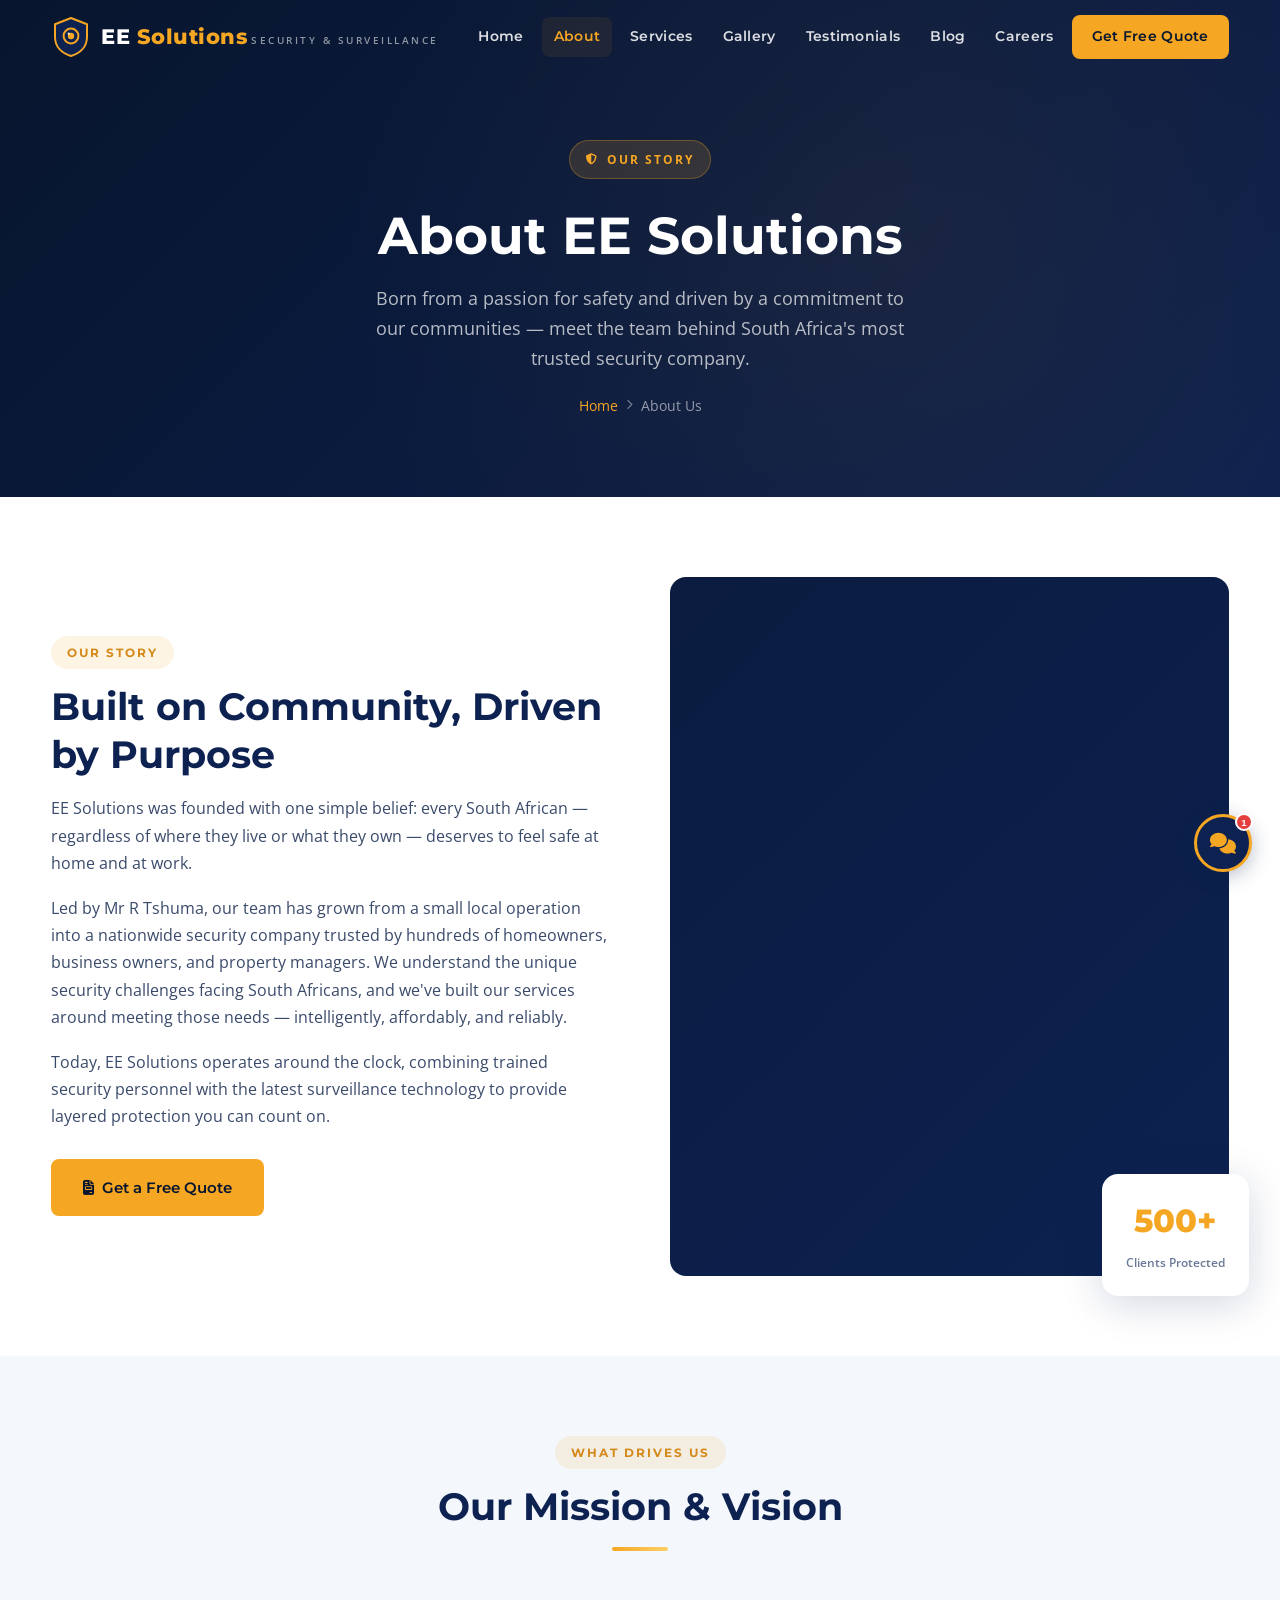
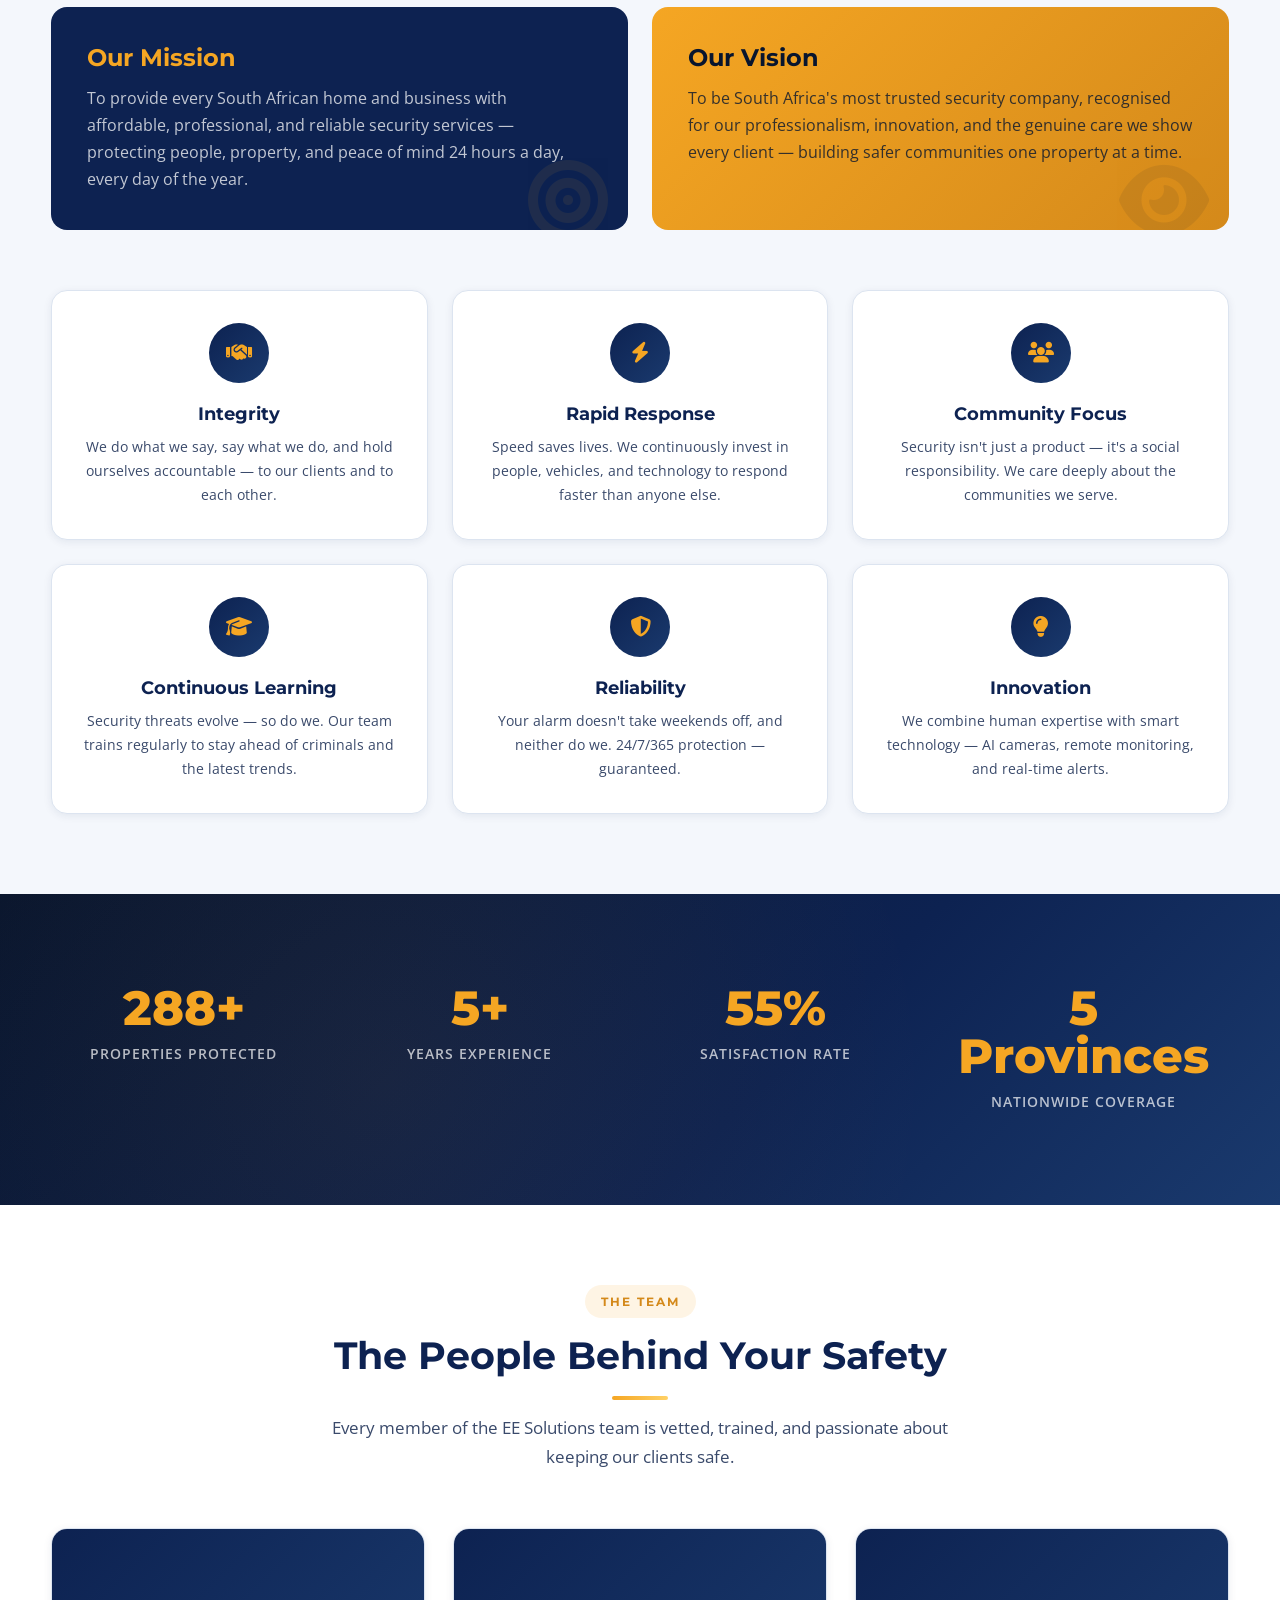
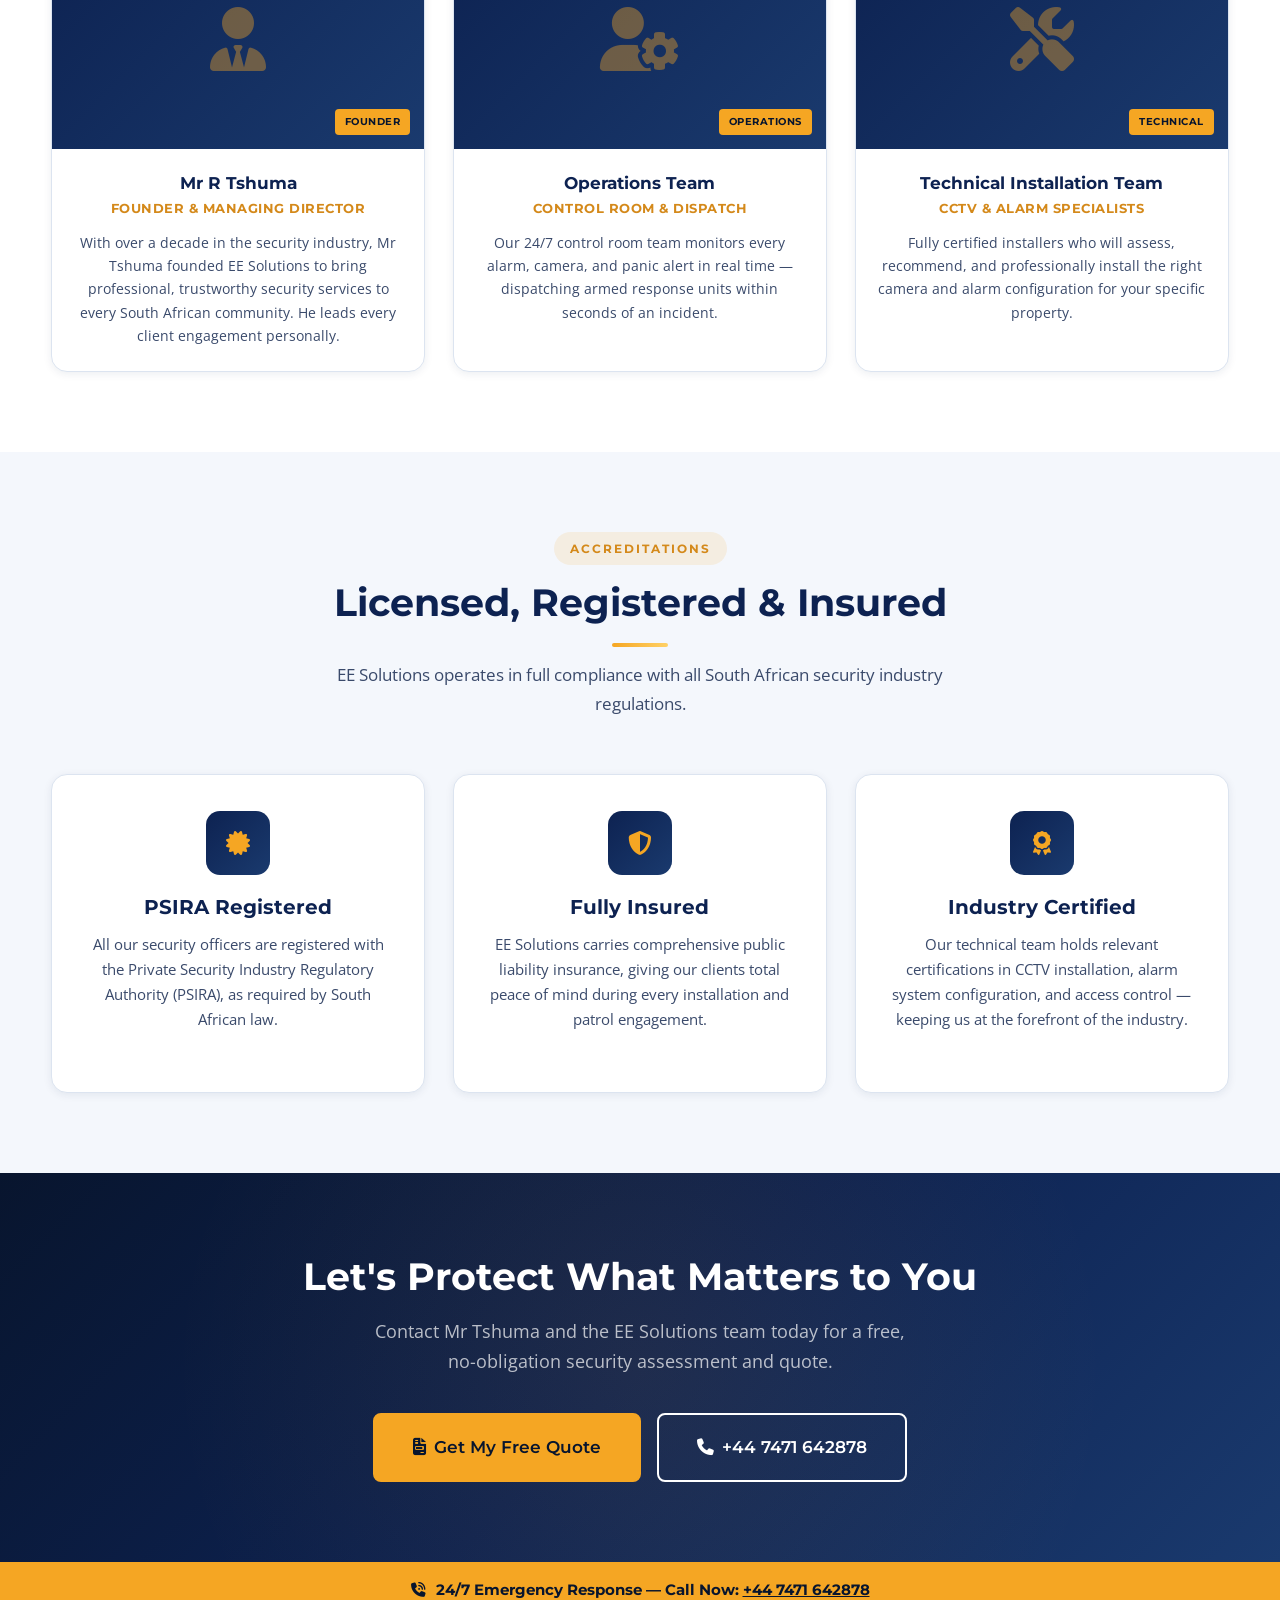
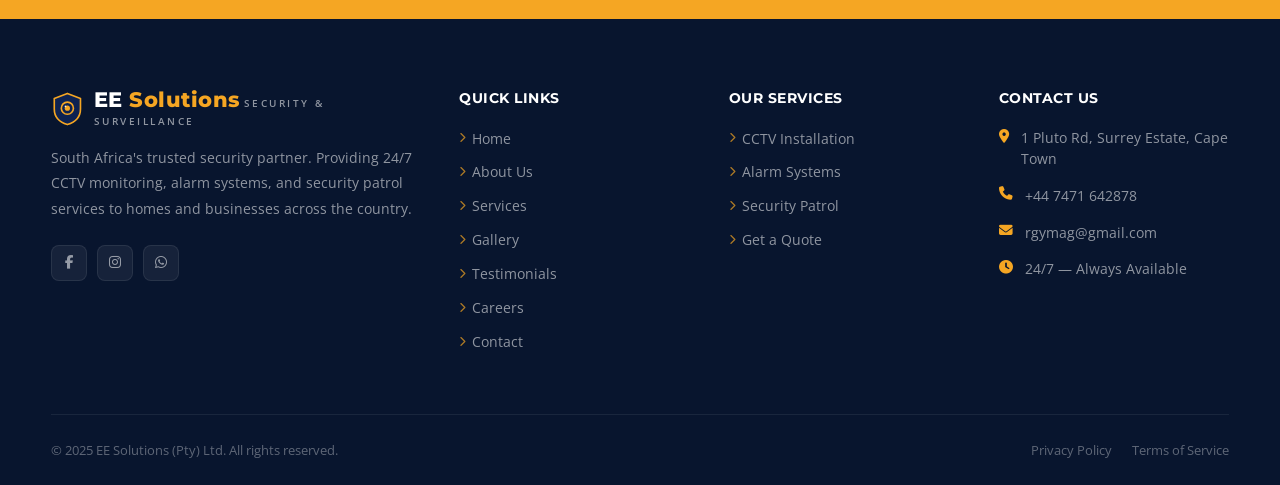
==== commit d6aa2875: "Fix hidden content bug, redesign logo, refine hero copy - Fix critical JS bug: scrollTopBtn was refe" ====
--- a/about.html
+++ b/about.html
@@ -17,8 +17,7 @@
   <div class="navbar-inner">
     <a href="index.html" class="logo">
       <svg viewBox="0 0 40 44" fill="none" width="40" height="44">
-        <path d="M20 3L3 10V22C3 32 10.5 41 20 44C29.5 41 37 32 37 22V10L20 3Z" fill="#0d2251" stroke="#f5a623" stroke-width="1.5"/>
-        <text x="20" y="28" text-anchor="middle" fill="#f5a623" font-family="Arial" font-size="13" font-weight="bold">EE</text>
+        <path d="M20 3L4 9.2V22c0 9.3 6.3 16.1 16 19 9.7-2.9 16-9.7 16-19V9.2L20 3Z" fill="#0d2251" stroke="#f5a623" stroke-width="2" stroke-linejoin="round"/><circle cx="20" cy="21" r="7.4" fill="none" stroke="#f5a623" stroke-width="2"/><circle cx="20" cy="21" r="3.2" fill="#f5a623"/><circle cx="17.7" cy="18.7" r="1.1" fill="#ffffff" opacity="0.85"/>
       </svg>
       <div class="logo-text">
         <span class="logo-name">EE <span>Solutions</span></span>
@@ -271,8 +270,7 @@
       <div class="footer-brand">
         <a href="index.html" class="logo">
           <svg viewBox="0 0 40 44" fill="none" width="34" height="38">
-            <path d="M20 3L3 10V22C3 32 10.5 41 20 44C29.5 41 37 32 37 22V10L20 3Z" fill="#0d2251" stroke="#f5a623" stroke-width="1.5"/>
-            <text x="20" y="28" text-anchor="middle" fill="#f5a623" font-family="Arial" font-size="13" font-weight="bold">EE</text>
+            <path d="M20 3L4 9.2V22c0 9.3 6.3 16.1 16 19 9.7-2.9 16-9.7 16-19V9.2L20 3Z" fill="#0d2251" stroke="#f5a623" stroke-width="2" stroke-linejoin="round"/><circle cx="20" cy="21" r="7.4" fill="none" stroke="#f5a623" stroke-width="2"/><circle cx="20" cy="21" r="3.2" fill="#f5a623"/><circle cx="17.7" cy="18.7" r="1.1" fill="#ffffff" opacity="0.85"/>
           </svg>
           <div class="logo-text">
             <span class="logo-name">EE <span>Solutions</span></span>
@@ -336,7 +334,7 @@
       <button class="chat-close"><i class="fa-solid fa-xmark"></i></button>
     </div>
     <div class="chat-messages">
-      <div class="chat-message">👋 Hello! How can we help you today? We're here 24/7.</div>
+      <div class="chat-message">Hello! How can we help you today? We're here 24/7.</div>
     </div>
     <div class="chat-body">
       <div class="form-group"><input type="text" name="chat-name" placeholder="Your name" /></div>
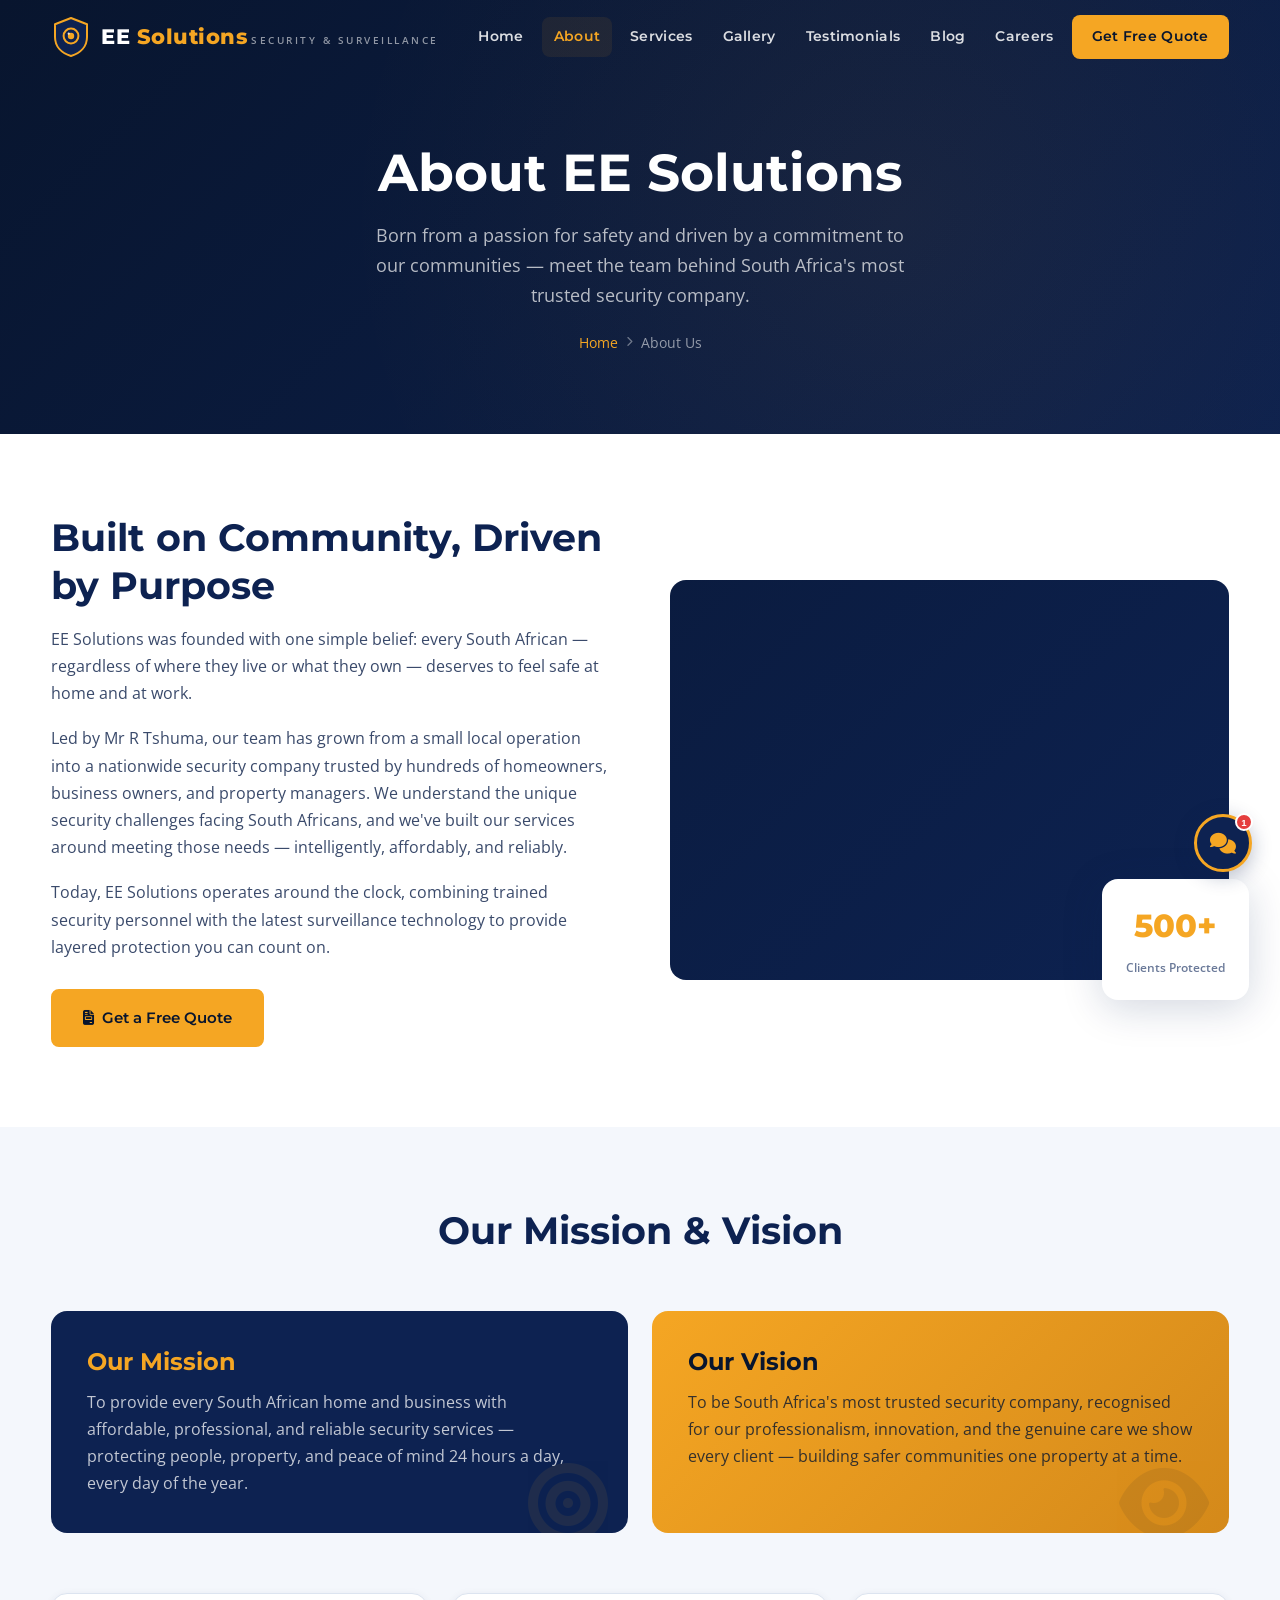
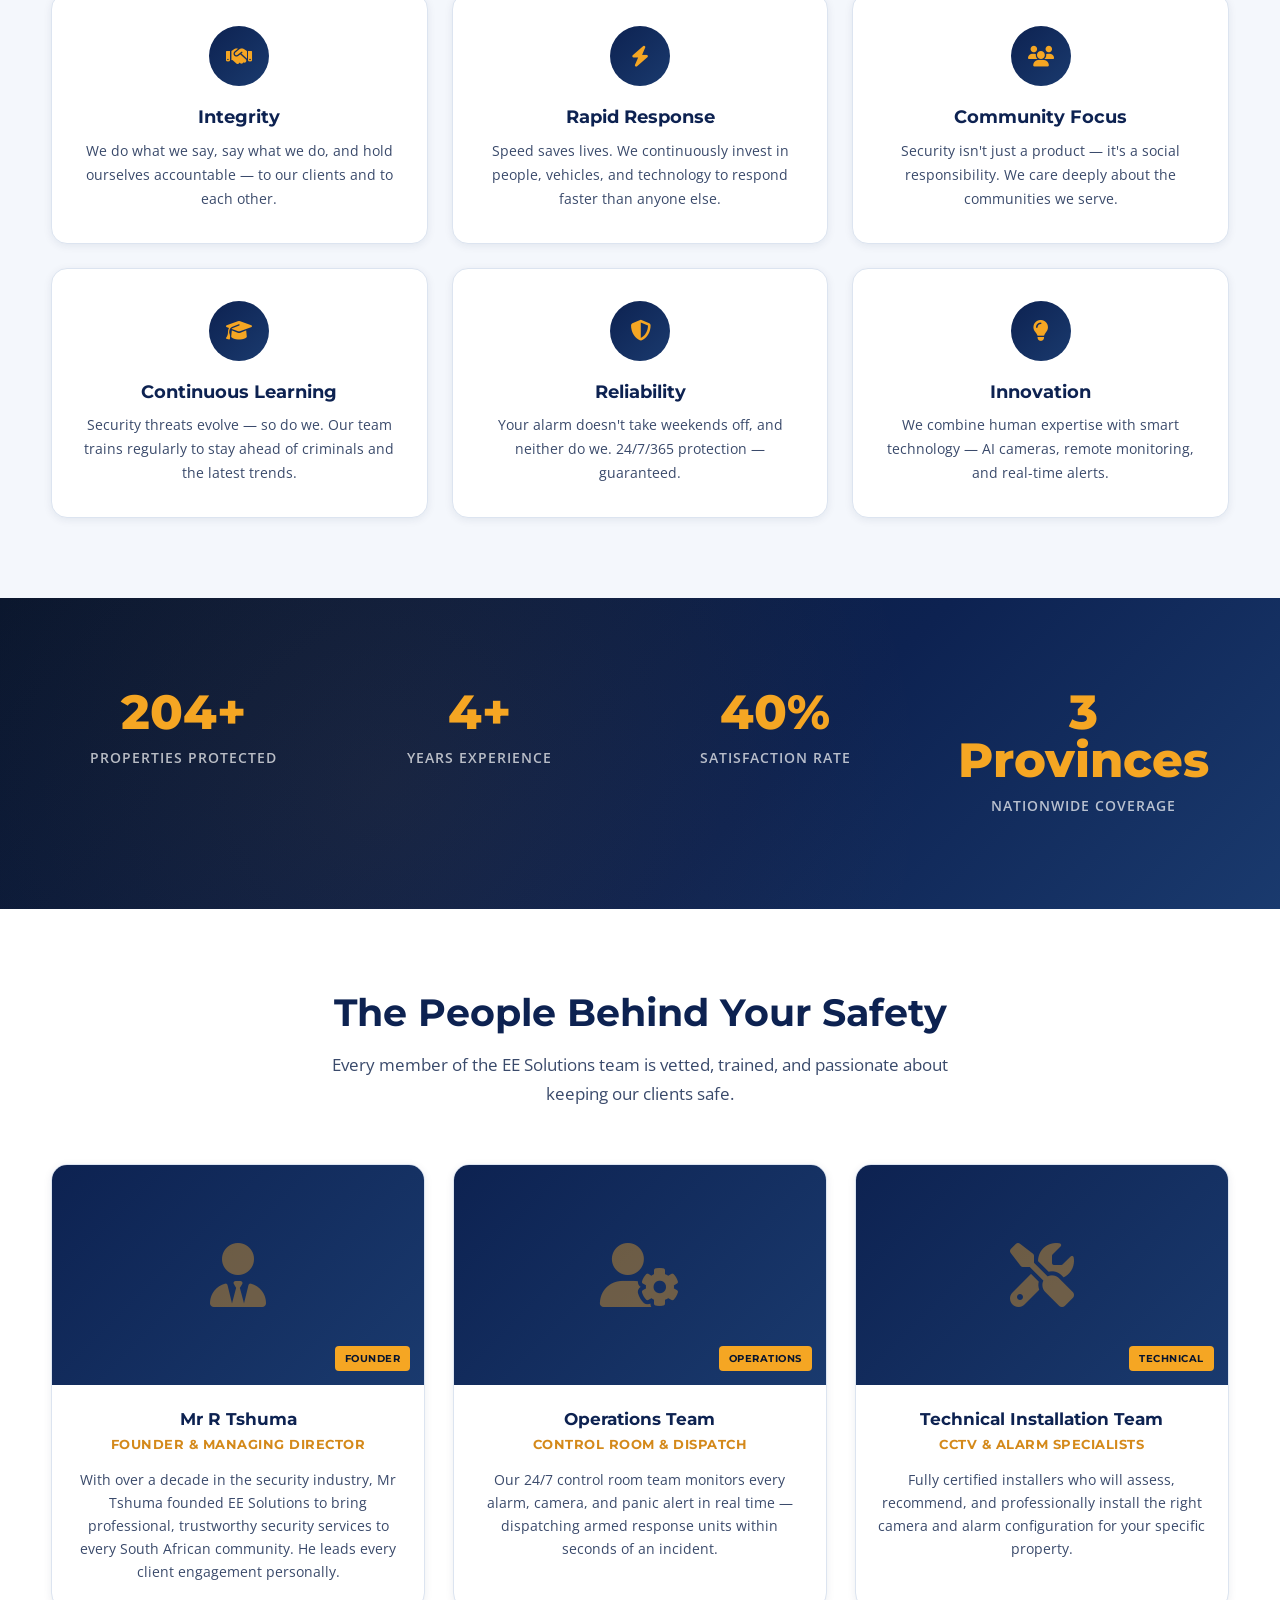
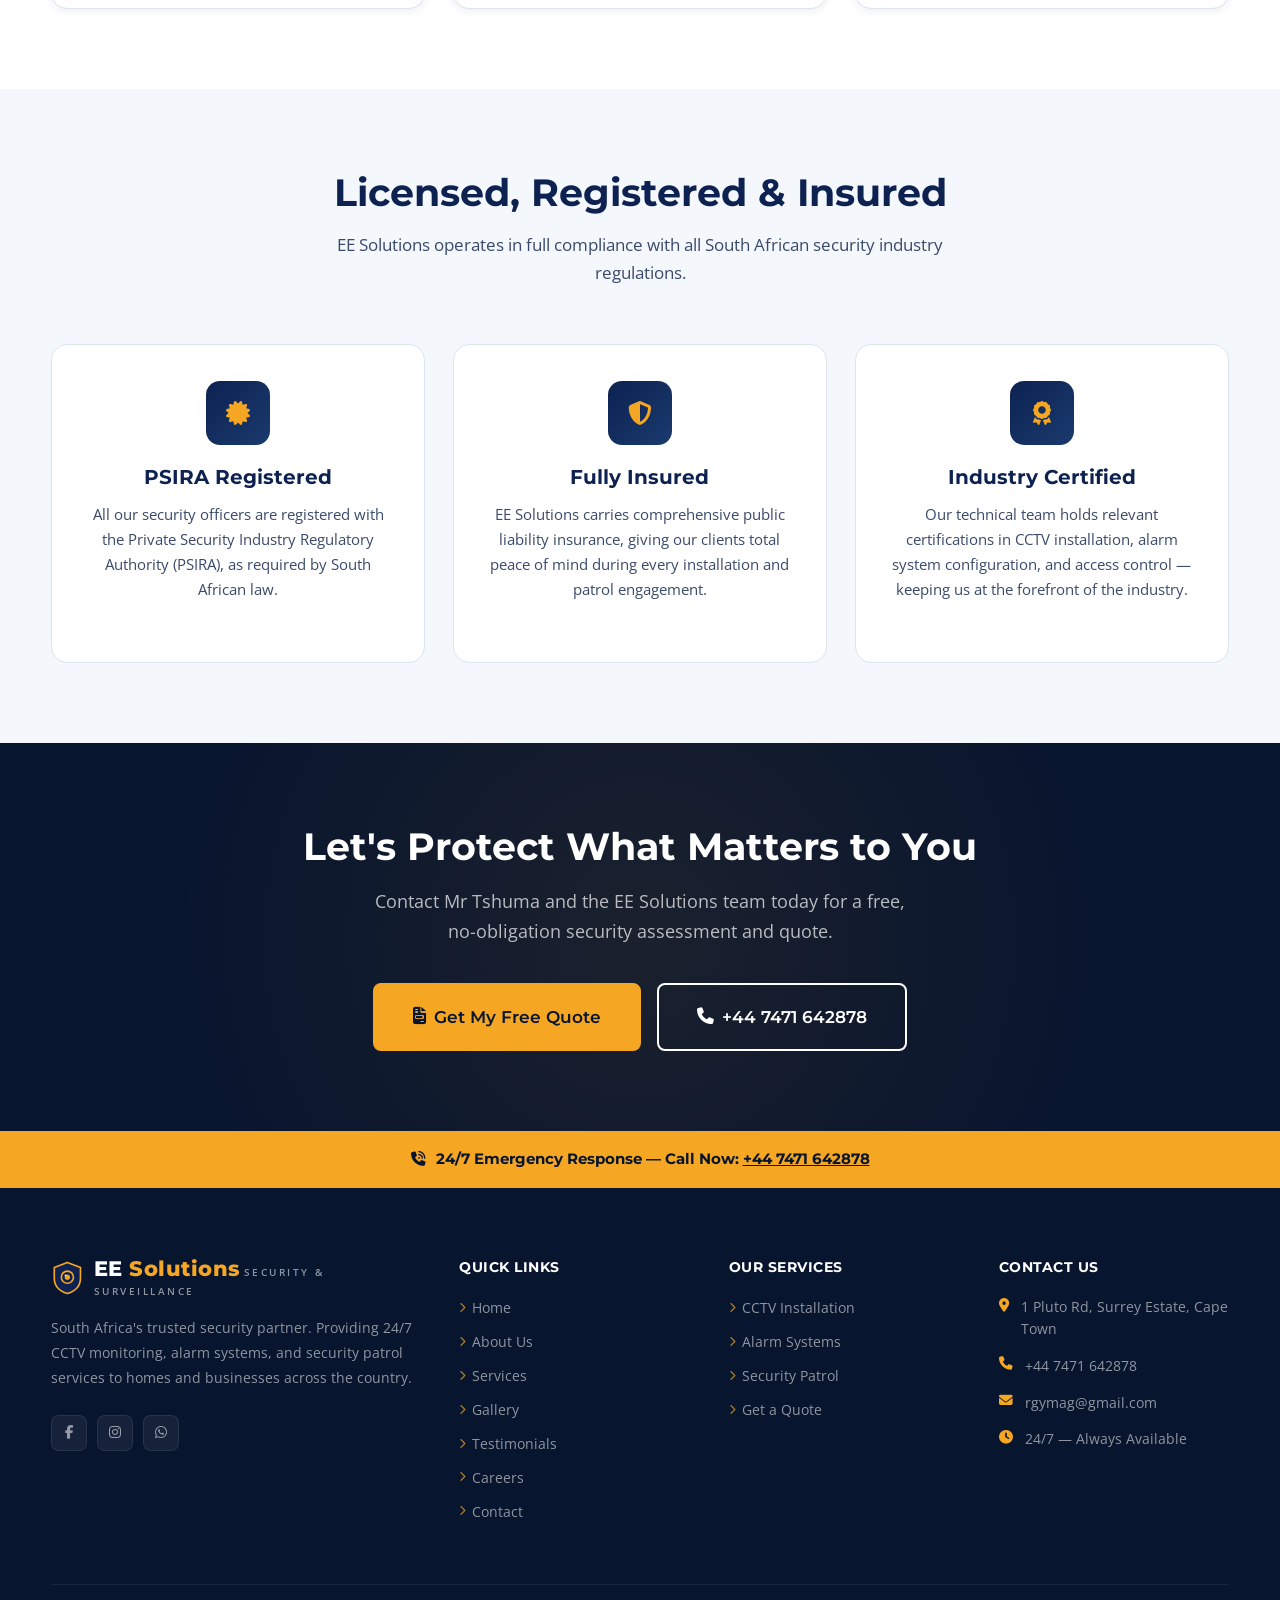
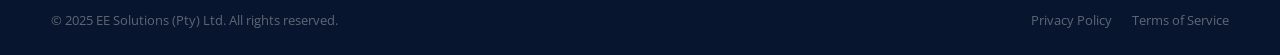
==== commit 783b89f2: "Reduce AI-template feel, fix content visibility, polish UI Content visibility: - Add CSS animation f" ====
--- a/about.html
+++ b/about.html
@@ -53,7 +53,6 @@
   <div class="page-hero-bg"></div>
   <div class="page-hero-pattern"></div>
   <div class="container page-hero-content">
-    <div class="hero-badge"><i class="fa-solid fa-shield-halved"></i> Our Story</div>
     <h1>About EE Solutions</h1>
     <p>Born from a passion for safety and driven by a commitment to our communities — meet the team behind South Africa's most trusted security company.</p>
     <div class="breadcrumb">
@@ -69,7 +68,6 @@
   <div class="container">
     <div class="why-grid">
       <div class="fade-in">
-        <div class="section-label">Our Story</div>
         <h2>Built on Community, Driven by Purpose</h2>
         <p style="margin-top: 16px; margin-bottom: 18px;">EE Solutions was founded with one simple belief: every South African — regardless of where they live or what they own — deserves to feel safe at home and at work.</p>
         <p style="margin-bottom: 18px;">Led by Mr R Tshuma, our team has grown from a small local operation into a nationwide security company trusted by hundreds of homeowners, business owners, and property managers. We understand the unique security challenges facing South Africans, and we've built our services around meeting those needs — intelligently, affordably, and reliably.</p>
@@ -93,9 +91,7 @@
 <section class="bg-light">
   <div class="container">
     <div class="section-header fade-in">
-      <div class="section-label">What Drives Us</div>
       <h2>Our Mission &amp; Vision</h2>
-      <div class="divider"></div>
     </div>
     <div class="mv-grid">
       <div class="mv-box mission fade-in delay-1">
@@ -174,9 +170,7 @@
 <section>
   <div class="container">
     <div class="section-header fade-in">
-      <div class="section-label">The Team</div>
       <h2>The People Behind Your Safety</h2>
-      <div class="divider"></div>
       <p>Every member of the EE Solutions team is vetted, trained, and passionate about keeping our clients safe.</p>
     </div>
     <div class="team-grid">
@@ -221,9 +215,7 @@
 <section class="bg-light">
   <div class="container">
     <div class="section-header fade-in">
-      <div class="section-label">Accreditations</div>
       <h2>Licensed, Registered &amp; Insured</h2>
-      <div class="divider"></div>
       <p>EE Solutions operates in full compliance with all South African security industry regulations.</p>
     </div>
     <div class="services-grid" style="grid-template-columns: repeat(3, 1fr);">
--- a/css/style.css
+++ b/css/style.css
@@ -558,7 +558,7 @@
   background: var(--white);
   border-radius: var(--radius-lg);
   padding: 36px 28px;
-  box-shadow: var(--shadow-sm);
+  box-shadow: none;
   border: 1px solid var(--border);
   transition: var(--transition);
   position: relative;
@@ -569,20 +569,20 @@
   content: '';
   position: absolute;
   top: 0; left: 0;
-  width: 100%; height: 4px;
-  background: linear-gradient(90deg, var(--gold), var(--gold-light));
-  transform: scaleX(0);
-  transition: var(--transition);
-  transform-origin: left;
+  width: 4px; height: 100%;
+  background: linear-gradient(180deg, var(--gold), var(--gold-light));
+  transform: scaleY(0);
+  transition: var(--transition);
+  transform-origin: top;
 }
 
 .service-card:hover {
-  transform: translateY(-6px);
-  box-shadow: var(--shadow-lg);
-  border-color: rgba(245,166,35,0.3);
-}
-
-.service-card:hover::before { transform: scaleX(1); }
+  transform: translateY(-3px);
+  box-shadow: var(--shadow);
+  border-color: rgba(245,166,35,0.25);
+}
+
+.service-card:hover::before { transform: scaleY(1); }
 
 .service-icon {
   width: 64px;
@@ -1924,21 +1924,76 @@
 /* ============================================================
    ANIMATIONS
    ============================================================ */
+/* CSS fallback: if JS never adds .visible, reveal after 2.5s */
+@keyframes reveal-safe { to { opacity: 1; transform: none; } }
+
 .fade-in {
   opacity: 0;
-  transform: translateY(24px);
-  transition: opacity 0.6s ease, transform 0.6s ease;
+  transform: translateY(20px);
+  transition: opacity 0.55s ease, transform 0.55s ease;
+  animation: reveal-safe 0.55s ease 2.5s forwards;
 }
 
 .fade-in.visible {
   opacity: 1;
   transform: translateY(0);
+  animation: none;
 }
 
 .delay-1 { transition-delay: 0.1s; }
 .delay-2 { transition-delay: 0.2s; }
 .delay-3 { transition-delay: 0.3s; }
 .delay-4 { transition-delay: 0.4s; }
+
+/* ============================================================
+   SECTION INTRO — simpler, left-aligned alternative to .section-header
+   ============================================================ */
+.section-intro {
+  margin-bottom: 52px;
+}
+
+.section-intro h2 {
+  margin-bottom: 12px;
+  text-align: left;
+}
+
+.section-intro p {
+  font-size: 1.02rem;
+  max-width: 640px;
+  text-align: left;
+}
+
+.section-intro.centered { text-align: center; }
+.section-intro.centered h2 { text-align: center; }
+.section-intro.centered p  { text-align: center; margin: 0 auto; }
+
+/* Tighter testimonial cards */
+.testimonial-card {
+  box-shadow: none;
+  border-width: 1px;
+}
+
+.testimonial-card:hover {
+  box-shadow: var(--shadow-sm);
+  transform: translateY(-2px);
+}
+
+/* Blog card hover — less aggressive */
+.blog-card:hover {
+  transform: translateY(-2px);
+  box-shadow: var(--shadow-sm);
+}
+
+/* CTA banner — less gradient-heavy */
+.cta-banner {
+  background: var(--navy-dark);
+}
+
+/* Why section image height fix */
+.why-image {
+  min-height: 400px;
+  aspect-ratio: auto;
+}
 
 /* ============================================================
    RESPONSIVE
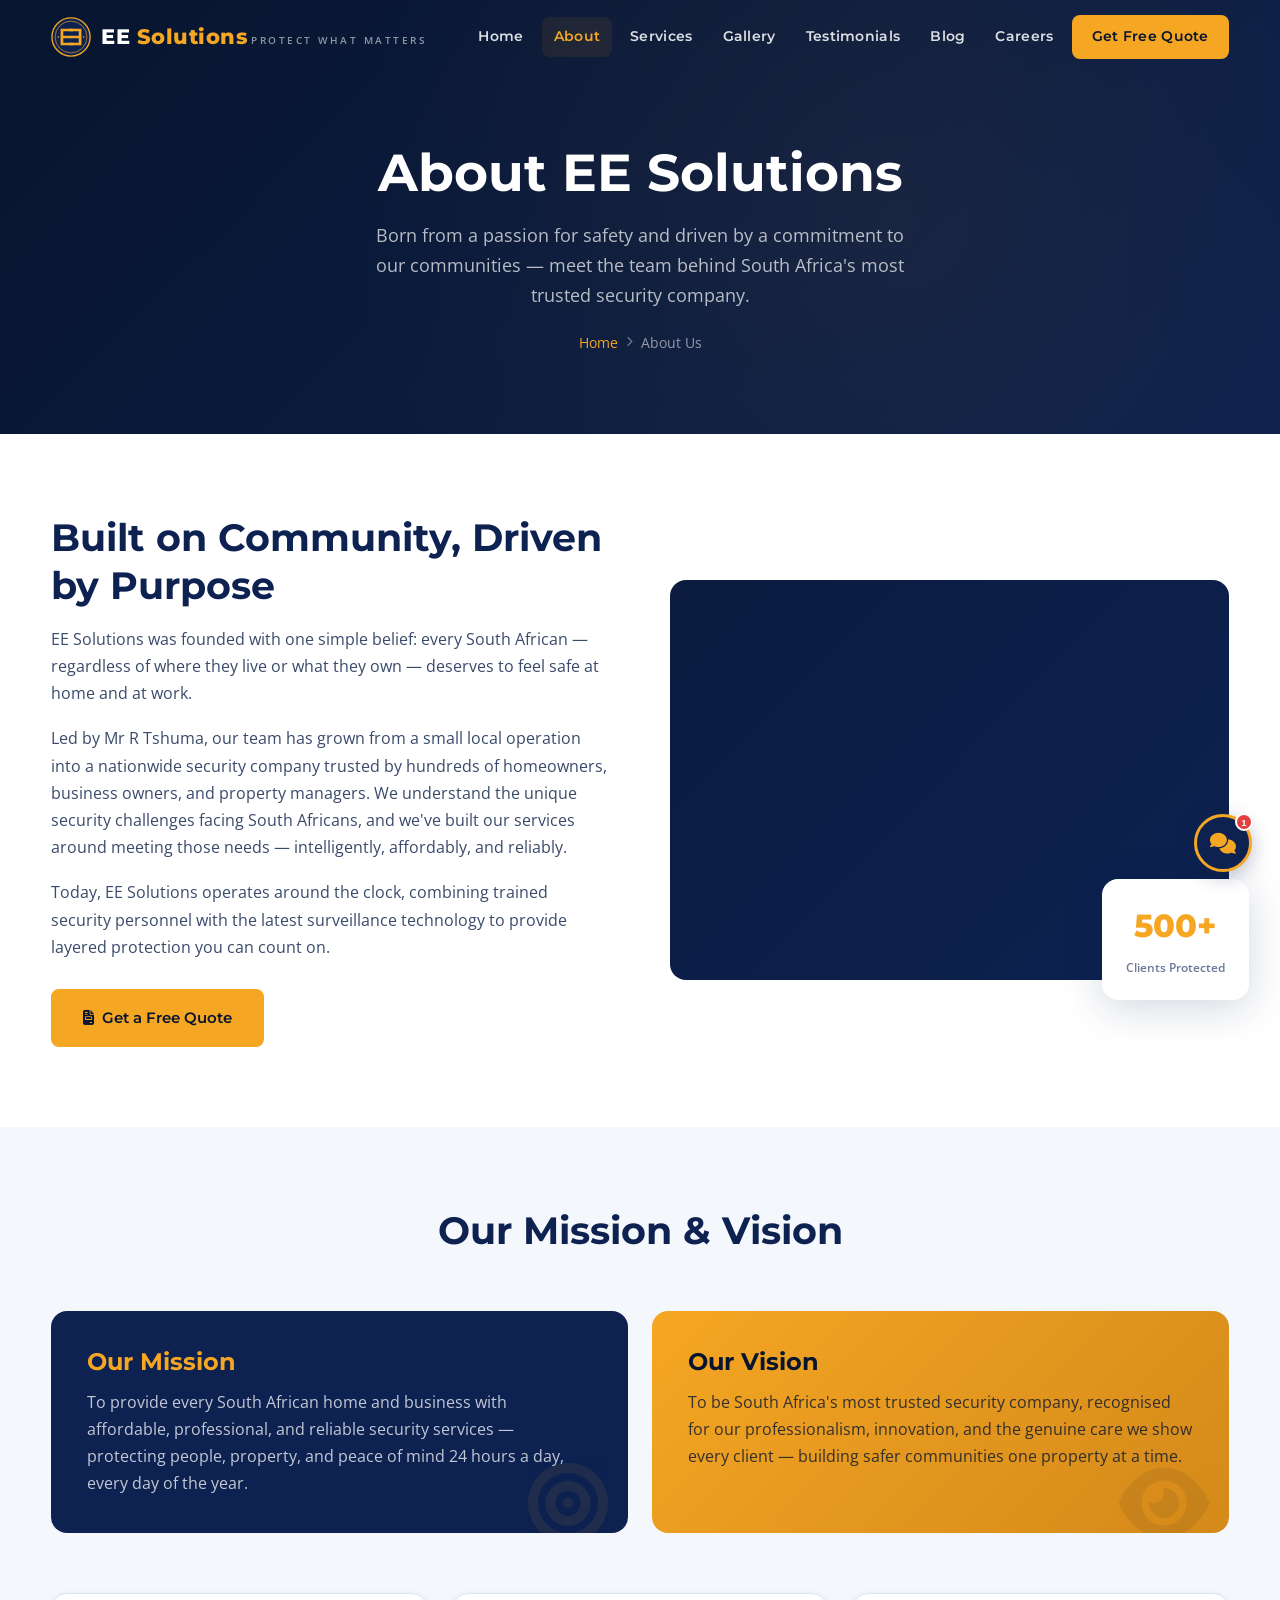
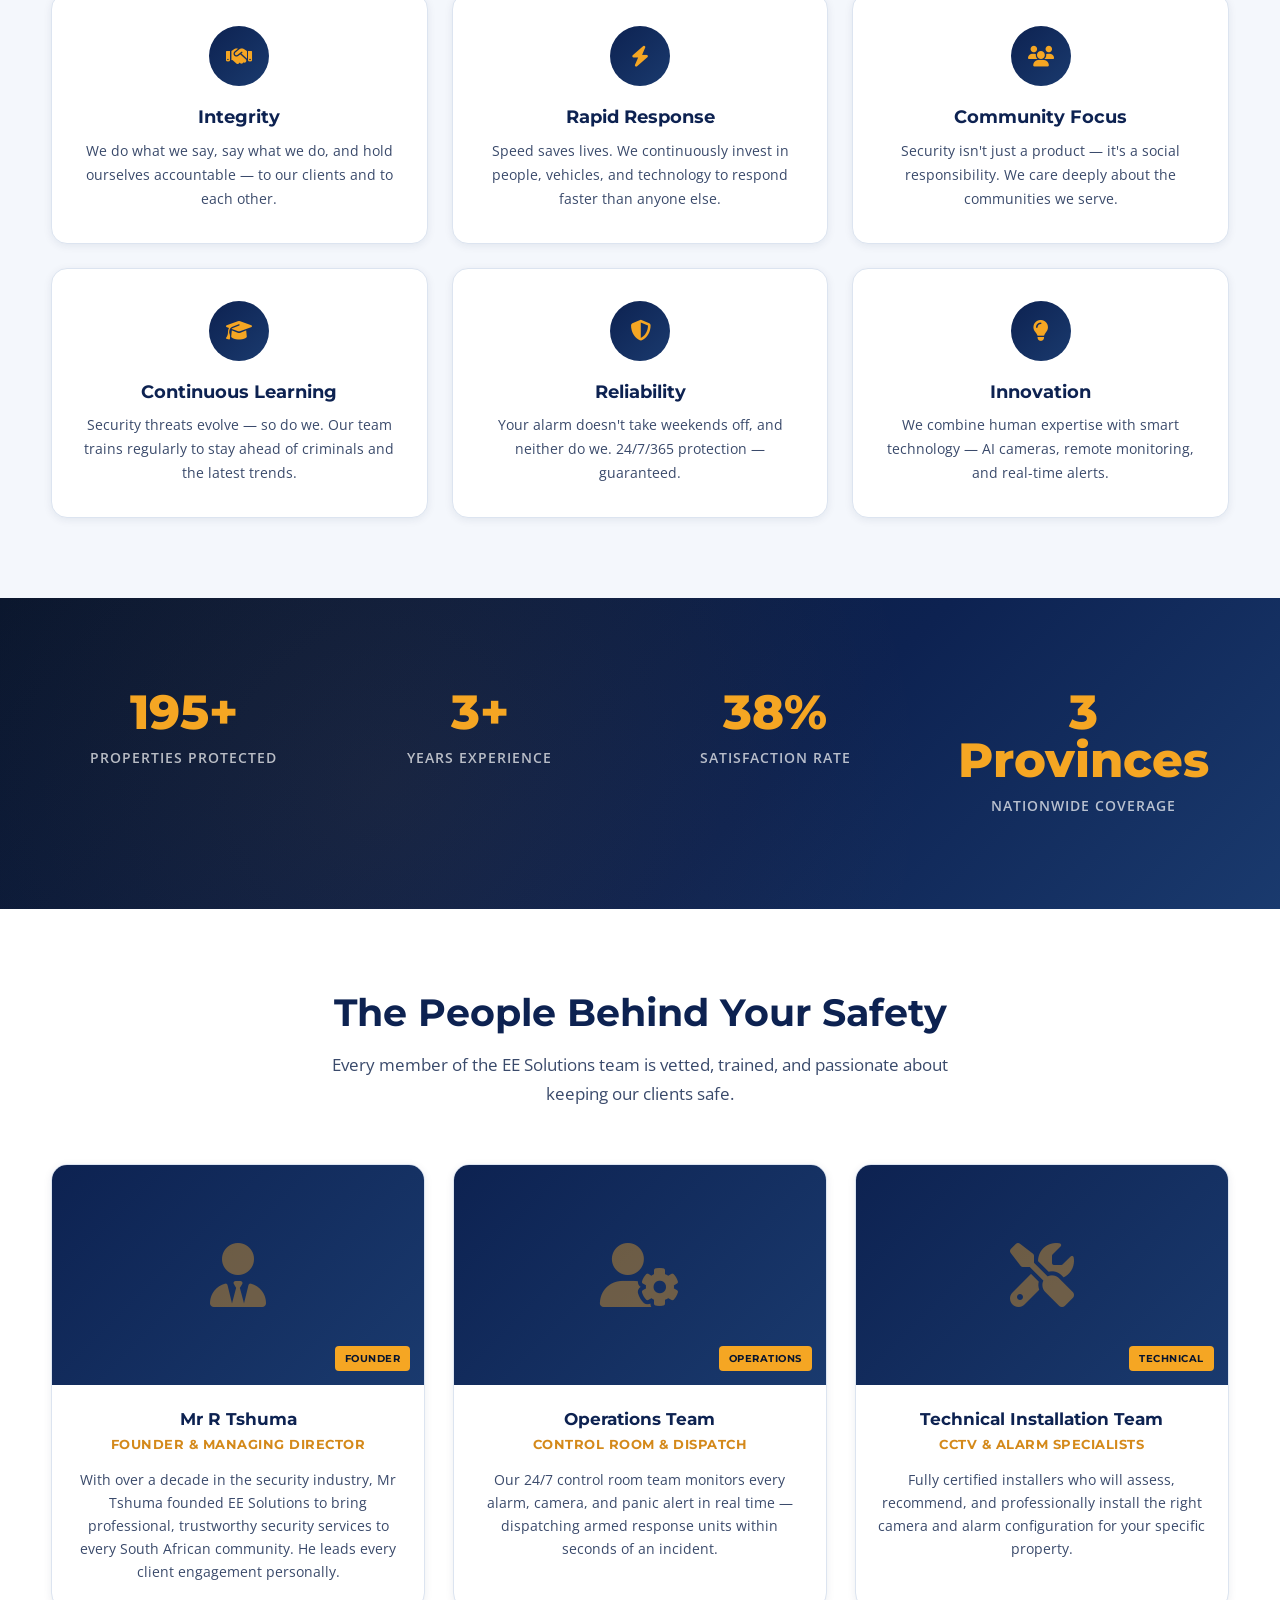
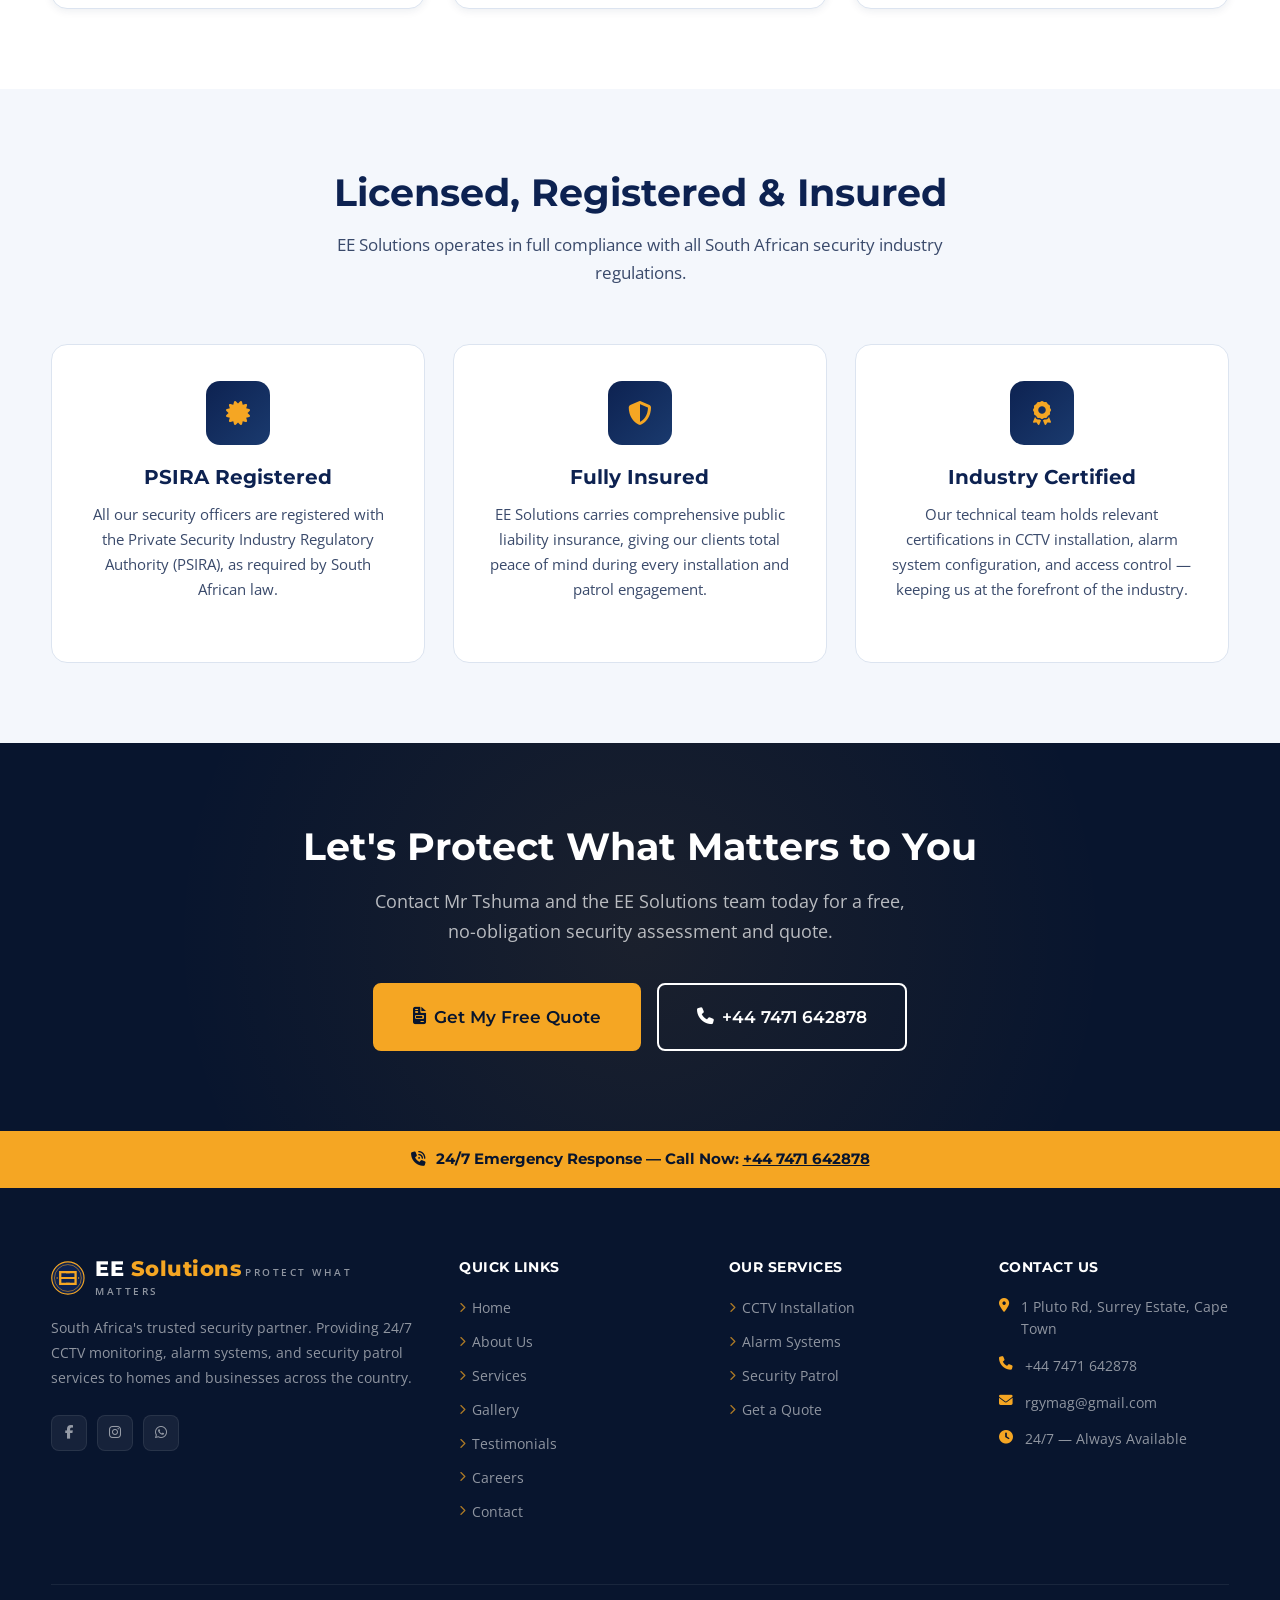
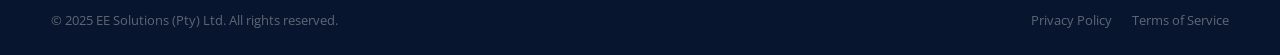
==== commit 37b67de3: "Replace logo with circular EE monogram badge Swap the shield-camera SVG mark for a circular badge wi" ====
--- a/about.html
+++ b/about.html
@@ -16,12 +16,10 @@
 <nav class="navbar" id="navbar">
   <div class="navbar-inner">
     <a href="index.html" class="logo">
-      <svg viewBox="0 0 40 44" fill="none" width="40" height="44">
-        <path d="M20 3L4 9.2V22c0 9.3 6.3 16.1 16 19 9.7-2.9 16-9.7 16-19V9.2L20 3Z" fill="#0d2251" stroke="#f5a623" stroke-width="2" stroke-linejoin="round"/><circle cx="20" cy="21" r="7.4" fill="none" stroke="#f5a623" stroke-width="2"/><circle cx="20" cy="21" r="3.2" fill="#f5a623"/><circle cx="17.7" cy="18.7" r="1.1" fill="#ffffff" opacity="0.85"/>
-      </svg>
+      <svg viewBox="0 0 44 44" fill="none" width="40" height="40"><circle cx="22" cy="22" r="21" fill="#0d2251" stroke="#f5a623" stroke-width="1.5"/><circle cx="22" cy="22" r="17.5" fill="none" stroke="#f5a623" stroke-width="0.7"/><path d="M10.5 13h3v18h-3zM13.5 13h11v2.8h-11zM13.5 20.6h9v2.8h-9zM13.5 28.2h11v2.8h-11z" fill="#f5a623"/><path d="M30.5 13h3v18h-3zM19.5 13h11v2.8h-11zM21.5 20.6h9v2.8h-9zM19.5 28.2h11v2.8h-11z" fill="#f5a623"/><circle cx="8" cy="22" r="0.9" fill="#f5a623"/><circle cx="36" cy="22" r="0.9" fill="#f5a623"/></svg>
       <div class="logo-text">
         <span class="logo-name">EE <span>Solutions</span></span>
-        <span class="logo-tagline">Security &amp; Surveillance</span>
+        <span class="logo-tagline">Protect What Matters</span>
       </div>
     </a>
     <div class="nav-links">
@@ -261,12 +259,10 @@
     <div class="footer-grid">
       <div class="footer-brand">
         <a href="index.html" class="logo">
-          <svg viewBox="0 0 40 44" fill="none" width="34" height="38">
-            <path d="M20 3L4 9.2V22c0 9.3 6.3 16.1 16 19 9.7-2.9 16-9.7 16-19V9.2L20 3Z" fill="#0d2251" stroke="#f5a623" stroke-width="2" stroke-linejoin="round"/><circle cx="20" cy="21" r="7.4" fill="none" stroke="#f5a623" stroke-width="2"/><circle cx="20" cy="21" r="3.2" fill="#f5a623"/><circle cx="17.7" cy="18.7" r="1.1" fill="#ffffff" opacity="0.85"/>
-          </svg>
+          <svg viewBox="0 0 44 44" fill="none" width="34" height="34"><circle cx="22" cy="22" r="21" fill="#0d2251" stroke="#f5a623" stroke-width="1.5"/><circle cx="22" cy="22" r="17.5" fill="none" stroke="#f5a623" stroke-width="0.7"/><path d="M10.5 13h3v18h-3zM13.5 13h11v2.8h-11zM13.5 20.6h9v2.8h-9zM13.5 28.2h11v2.8h-11z" fill="#f5a623"/><path d="M30.5 13h3v18h-3zM19.5 13h11v2.8h-11zM21.5 20.6h9v2.8h-9zM19.5 28.2h11v2.8h-11z" fill="#f5a623"/><circle cx="8" cy="22" r="0.9" fill="#f5a623"/><circle cx="36" cy="22" r="0.9" fill="#f5a623"/></svg>
           <div class="logo-text">
             <span class="logo-name">EE <span>Solutions</span></span>
-            <span class="logo-tagline">Security &amp; Surveillance</span>
+            <span class="logo-tagline">Protect What Matters</span>
           </div>
         </a>
         <p>South Africa's trusted security partner. Providing 24/7 CCTV monitoring, alarm systems, and security patrol services to homes and businesses across the country.</p>
--- a/css/style.css
+++ b/css/style.css
@@ -1996,6 +1996,60 @@
 }
 
 /* ============================================================
+   REVIEWS EMPTY STATE
+   ============================================================ */
+.reviews-placeholder {
+  text-align: center;
+  padding: 64px 40px;
+  background: var(--off-white);
+  border-radius: var(--radius-lg);
+  border: 2px dashed var(--border);
+}
+.reviews-placeholder-icon {
+  width: 72px;
+  height: 72px;
+  border-radius: 50%;
+  background: rgba(245,166,35,0.12);
+  display: flex;
+  align-items: center;
+  justify-content: center;
+  margin: 0 auto 24px;
+}
+.reviews-placeholder-icon i { font-size: 2rem; color: var(--gold); }
+.reviews-placeholder h2 { font-size: clamp(1.4rem, 3vw, 2rem); margin-bottom: 14px; }
+.reviews-placeholder > p { color: var(--text-gray); max-width: 520px; margin: 0 auto 32px; line-height: 1.75; }
+.reviews-placeholder-actions { display: flex; gap: 16px; justify-content: center; flex-wrap: wrap; }
+
+.reviews-empty {
+  text-align: center;
+  padding: 80px 40px;
+  max-width: 640px;
+  margin: 0 auto;
+}
+.reviews-empty-icon {
+  width: 88px;
+  height: 88px;
+  border-radius: 50%;
+  background: rgba(245,166,35,0.12);
+  display: flex;
+  align-items: center;
+  justify-content: center;
+  margin: 0 auto 32px;
+}
+.reviews-empty-icon i { font-size: 2.5rem; color: var(--gold); }
+.reviews-empty h2 { font-size: clamp(1.6rem, 3.5vw, 2.2rem); margin-bottom: 20px; }
+.reviews-empty > p { color: var(--text-gray); line-height: 1.8; margin-bottom: 36px; font-size: 1.05rem; }
+.reviews-empty-actions { display: flex; gap: 16px; justify-content: center; flex-wrap: wrap; margin-bottom: 40px; }
+.reviews-empty-note {
+  background: var(--off-white);
+  border-radius: var(--radius);
+  padding: 20px 28px;
+  border: 1px solid var(--border);
+}
+.reviews-empty-note p { font-size: 0.9rem; color: var(--text-gray); margin: 0; }
+.reviews-empty-note a { color: var(--navy); font-weight: 600; }
+
+/* ============================================================
    RESPONSIVE
    ============================================================ */
 @media (max-width: 1024px) {
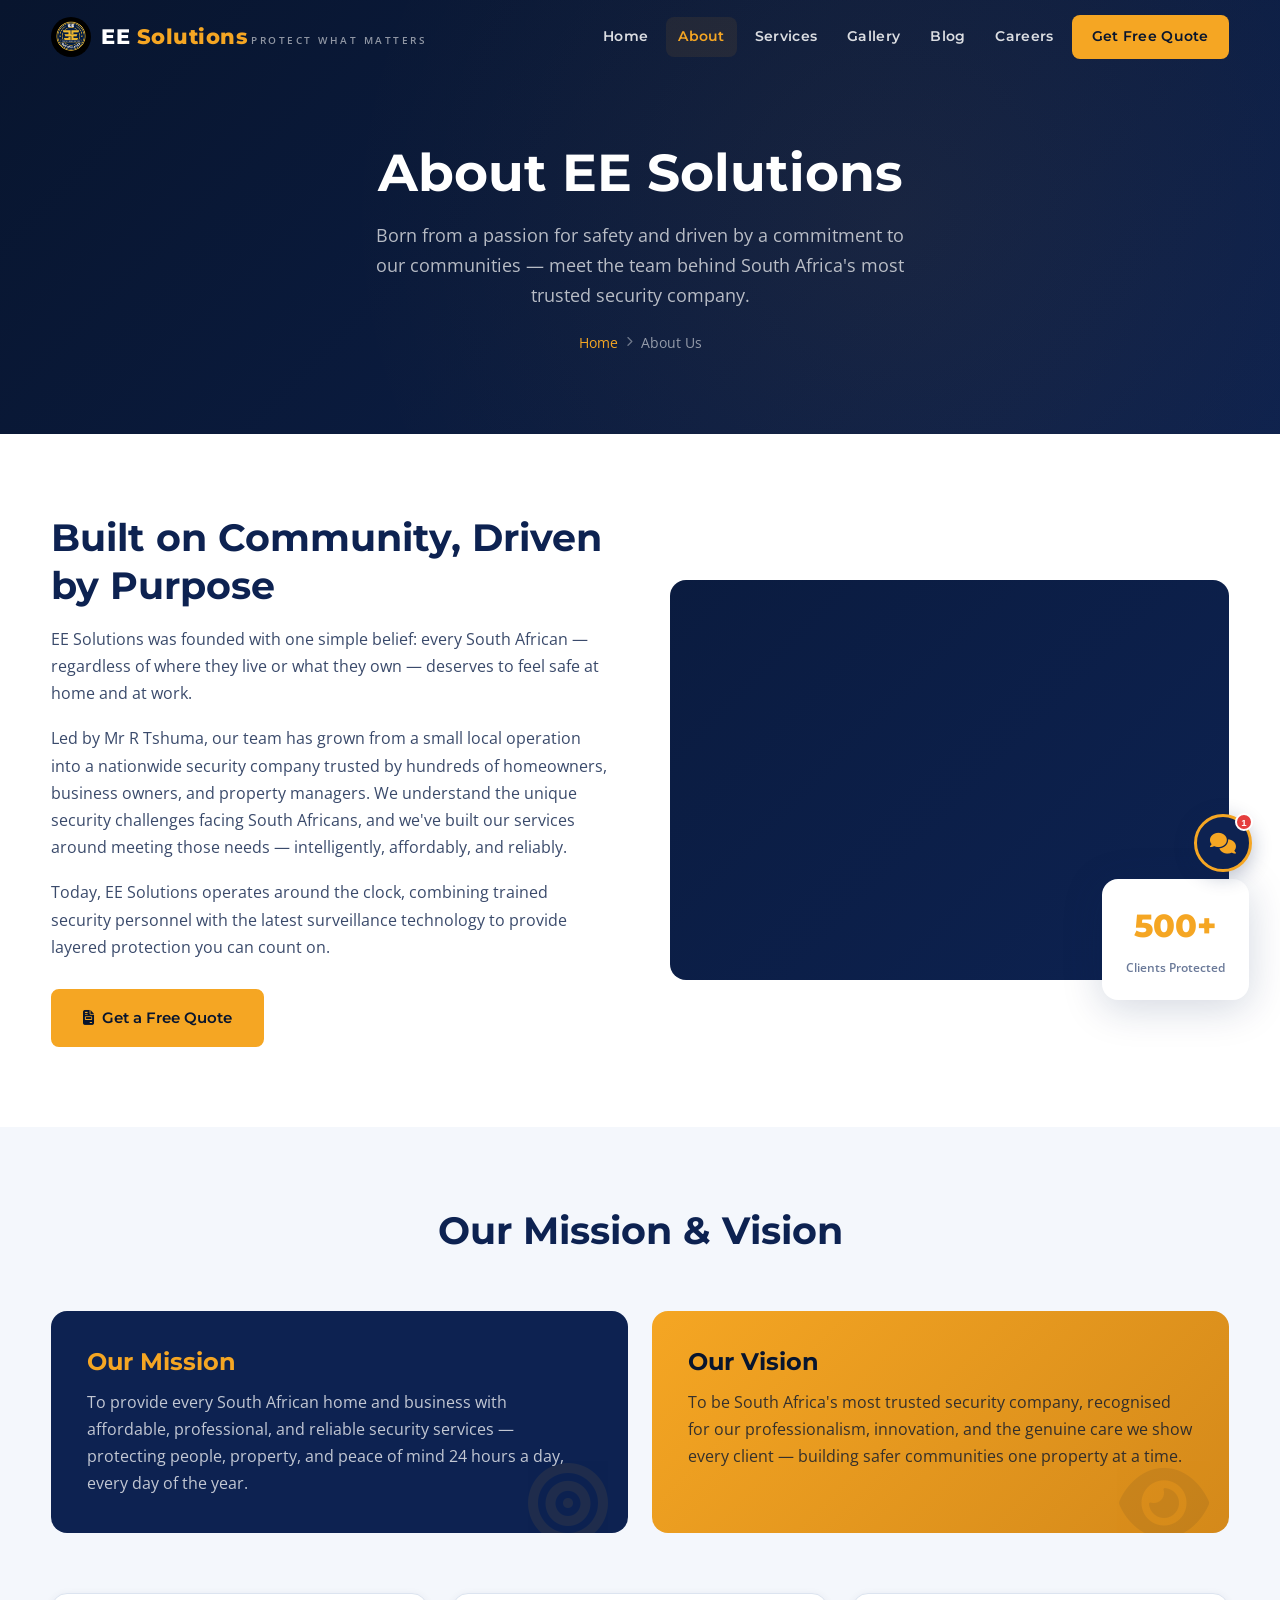
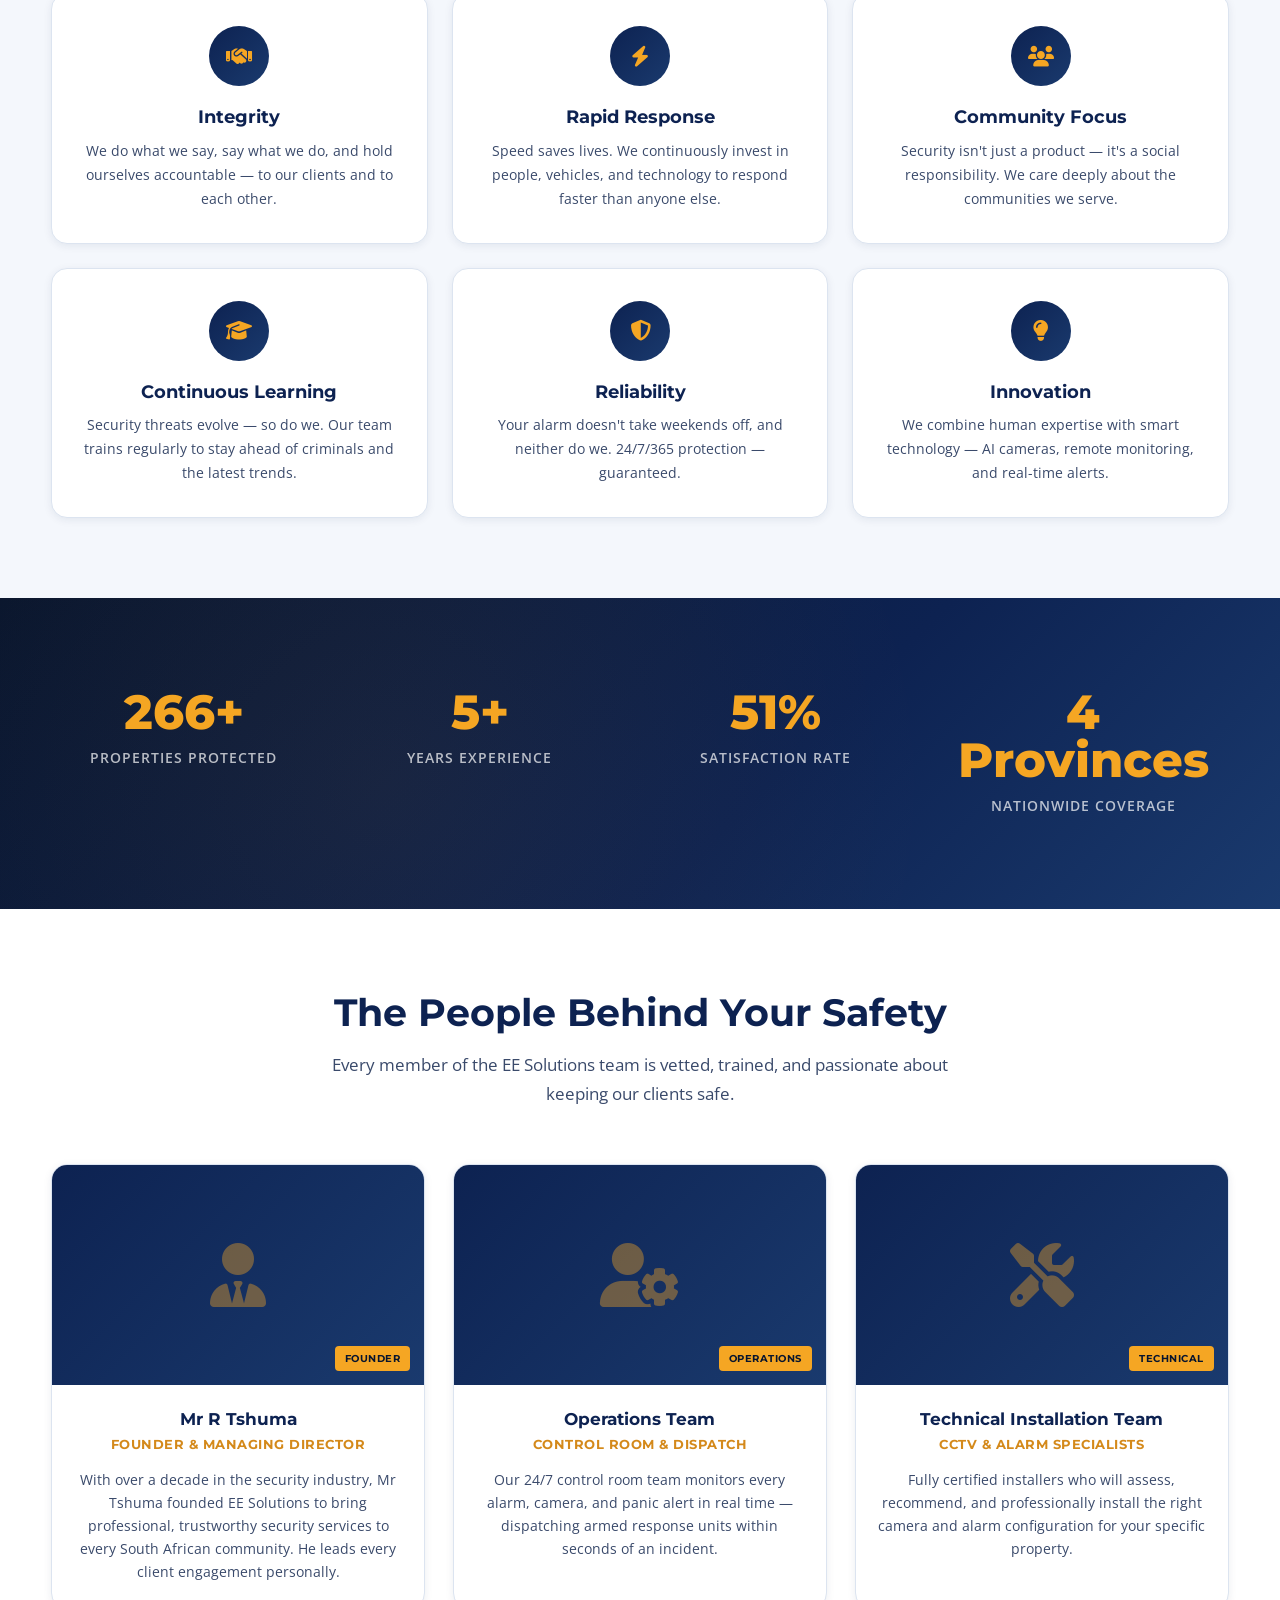
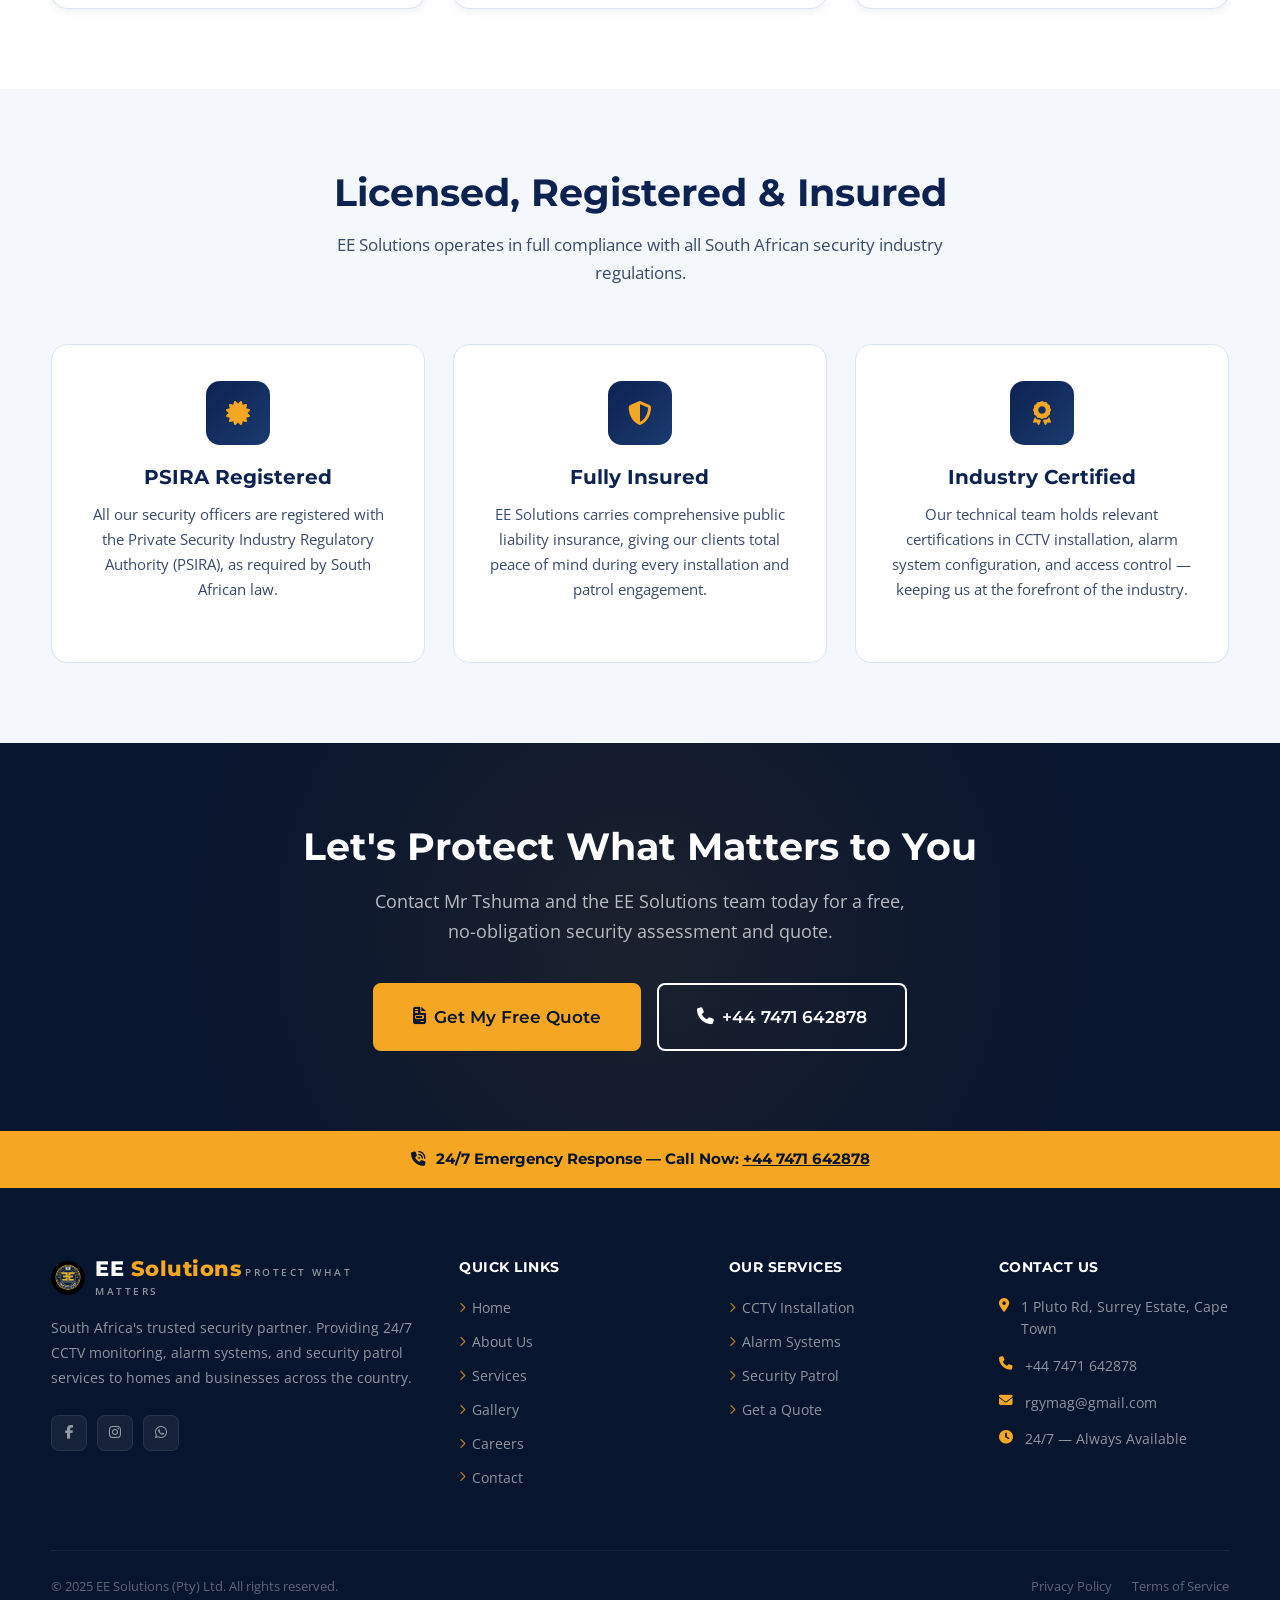
==== commit 1c0babaf: "Use PNG logo, populate blog articles, remove stats and testimonials - Replaced SVG logo mark with ac" ====
--- a/about.html
+++ b/about.html
@@ -16,7 +16,7 @@
 <nav class="navbar" id="navbar">
   <div class="navbar-inner">
     <a href="index.html" class="logo">
-      <svg viewBox="0 0 44 44" fill="none" width="40" height="40"><circle cx="22" cy="22" r="21" fill="#0d2251" stroke="#f5a623" stroke-width="1.5"/><circle cx="22" cy="22" r="17.5" fill="none" stroke="#f5a623" stroke-width="0.7"/><path d="M10.5 13h3v18h-3zM13.5 13h11v2.8h-11zM13.5 20.6h9v2.8h-9zM13.5 28.2h11v2.8h-11z" fill="#f5a623"/><path d="M30.5 13h3v18h-3zM19.5 13h11v2.8h-11zM21.5 20.6h9v2.8h-9zM19.5 28.2h11v2.8h-11z" fill="#f5a623"/><circle cx="8" cy="22" r="0.9" fill="#f5a623"/><circle cx="36" cy="22" r="0.9" fill="#f5a623"/></svg>
+      <img src="images/logo.png" alt="EE Surveillance" width="40" height="40">
       <div class="logo-text">
         <span class="logo-name">EE <span>Solutions</span></span>
         <span class="logo-tagline">Protect What Matters</span>
@@ -27,7 +27,6 @@
       <a href="about.html">About</a>
       <a href="services.html">Services</a>
       <a href="gallery.html">Gallery</a>
-      <a href="testimonials.html">Testimonials</a>
       <a href="blog.html">Blog</a>
       <a href="careers.html">Careers</a>
       <a href="contact.html" class="nav-cta">Get Free Quote</a>
@@ -40,7 +39,6 @@
   <a href="about.html">About Us</a>
   <a href="services.html">Services</a>
   <a href="gallery.html">Gallery</a>
-  <a href="testimonials.html">Testimonials</a>
   <a href="blog.html">Blog &amp; News</a>
   <a href="careers.html">Careers</a>
   <a href="contact.html" class="nav-cta">Get a Free Quote</a>
@@ -259,7 +257,7 @@
     <div class="footer-grid">
       <div class="footer-brand">
         <a href="index.html" class="logo">
-          <svg viewBox="0 0 44 44" fill="none" width="34" height="34"><circle cx="22" cy="22" r="21" fill="#0d2251" stroke="#f5a623" stroke-width="1.5"/><circle cx="22" cy="22" r="17.5" fill="none" stroke="#f5a623" stroke-width="0.7"/><path d="M10.5 13h3v18h-3zM13.5 13h11v2.8h-11zM13.5 20.6h9v2.8h-9zM13.5 28.2h11v2.8h-11z" fill="#f5a623"/><path d="M30.5 13h3v18h-3zM19.5 13h11v2.8h-11zM21.5 20.6h9v2.8h-9zM19.5 28.2h11v2.8h-11z" fill="#f5a623"/><circle cx="8" cy="22" r="0.9" fill="#f5a623"/><circle cx="36" cy="22" r="0.9" fill="#f5a623"/></svg>
+          <img src="images/logo.png" alt="EE Surveillance" width="34" height="34">
           <div class="logo-text">
             <span class="logo-name">EE <span>Solutions</span></span>
             <span class="logo-tagline">Protect What Matters</span>
@@ -278,9 +276,7 @@
           <li><a href="index.html"><i class="fa-solid fa-chevron-right"></i>Home</a></li>
           <li><a href="about.html"><i class="fa-solid fa-chevron-right"></i>About Us</a></li>
           <li><a href="services.html"><i class="fa-solid fa-chevron-right"></i>Services</a></li>
-          <li><a href="gallery.html"><i class="fa-solid fa-chevron-right"></i>Gallery</a></li>
-          <li><a href="testimonials.html"><i class="fa-solid fa-chevron-right"></i>Testimonials</a></li>
-          <li><a href="careers.html"><i class="fa-solid fa-chevron-right"></i>Careers</a></li>
+          <li><a href="gallery.html"><i class="fa-solid fa-chevron-right"></i>Gallery</a></li>          <li><a href="careers.html"><i class="fa-solid fa-chevron-right"></i>Careers</a></li>
           <li><a href="contact.html"><i class="fa-solid fa-chevron-right"></i>Contact</a></li>
         </ul>
       </div>
--- a/css/style.css
+++ b/css/style.css
@@ -193,6 +193,11 @@
   flex-shrink: 0;
 }
 
+.logo img {
+  border-radius: 50%;
+  object-fit: cover;
+}
+
 .logo-text { line-height: 1.1; }
 
 .logo-name {
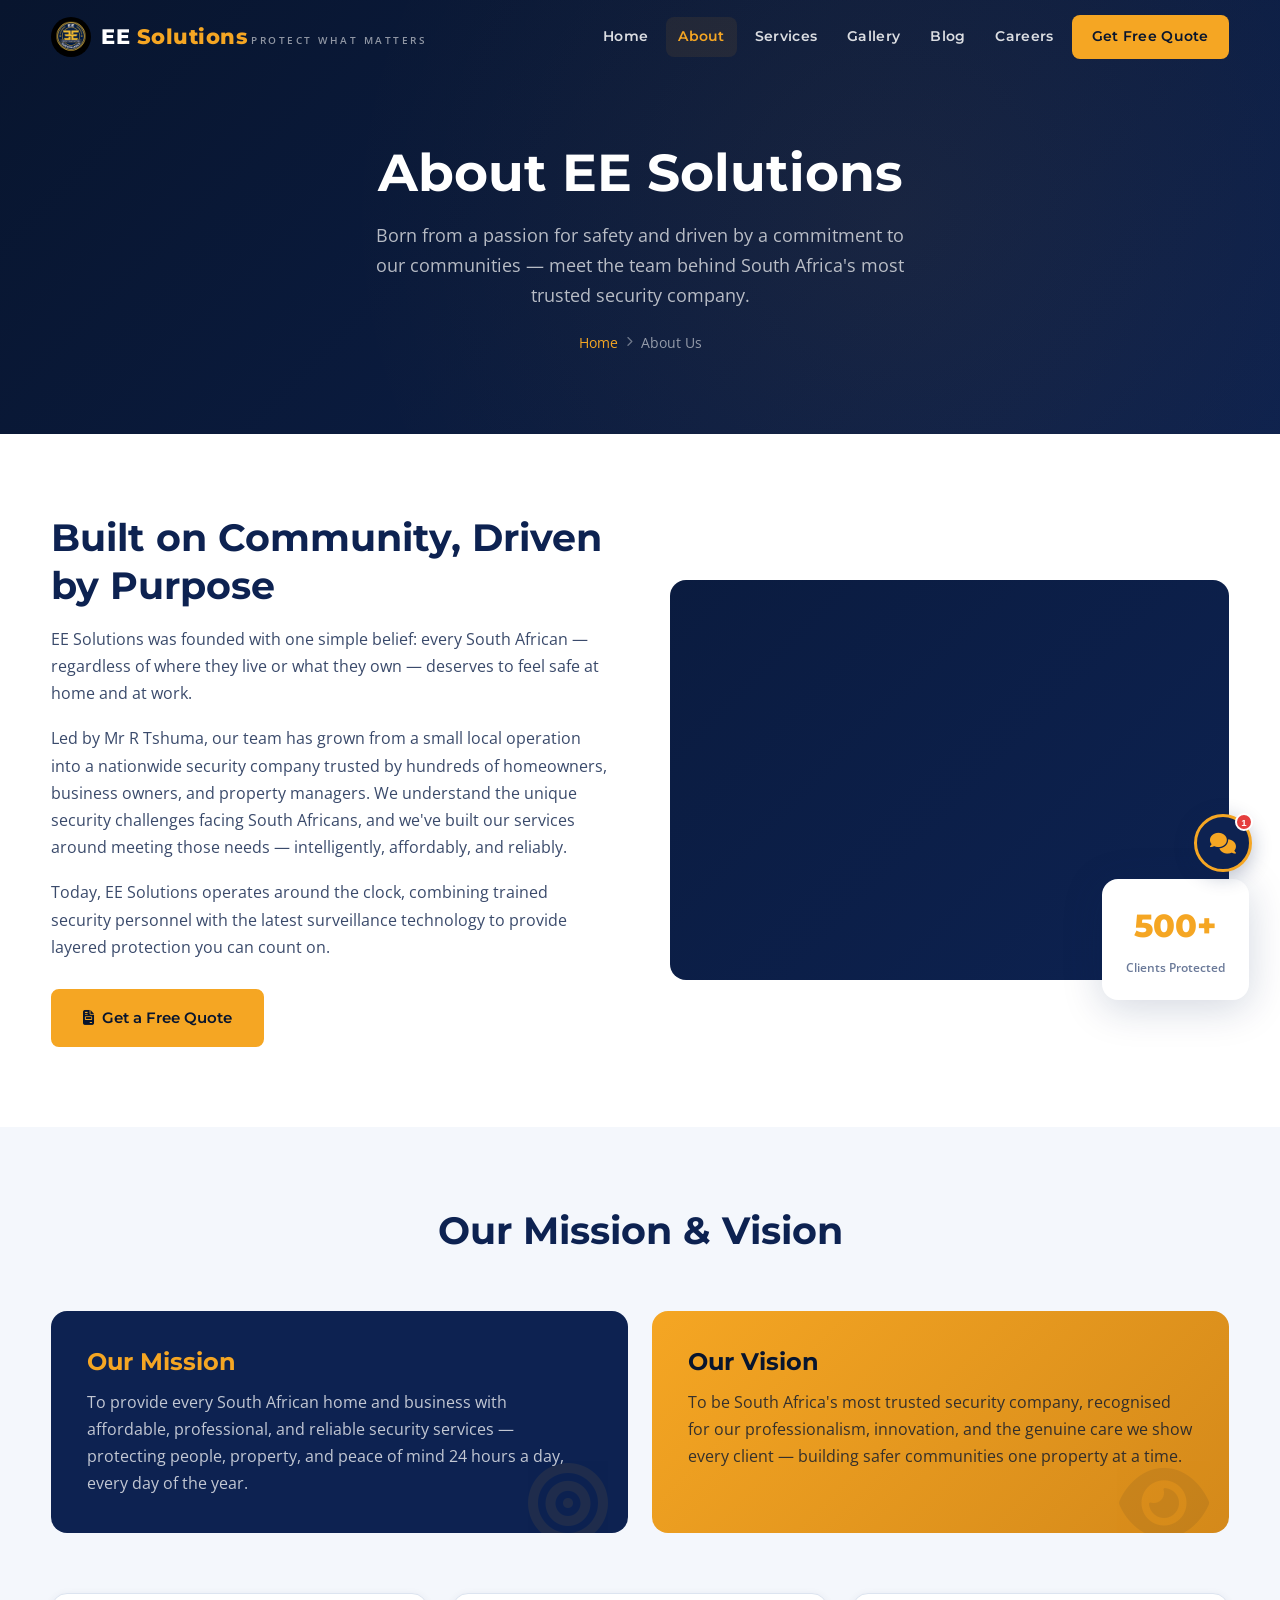
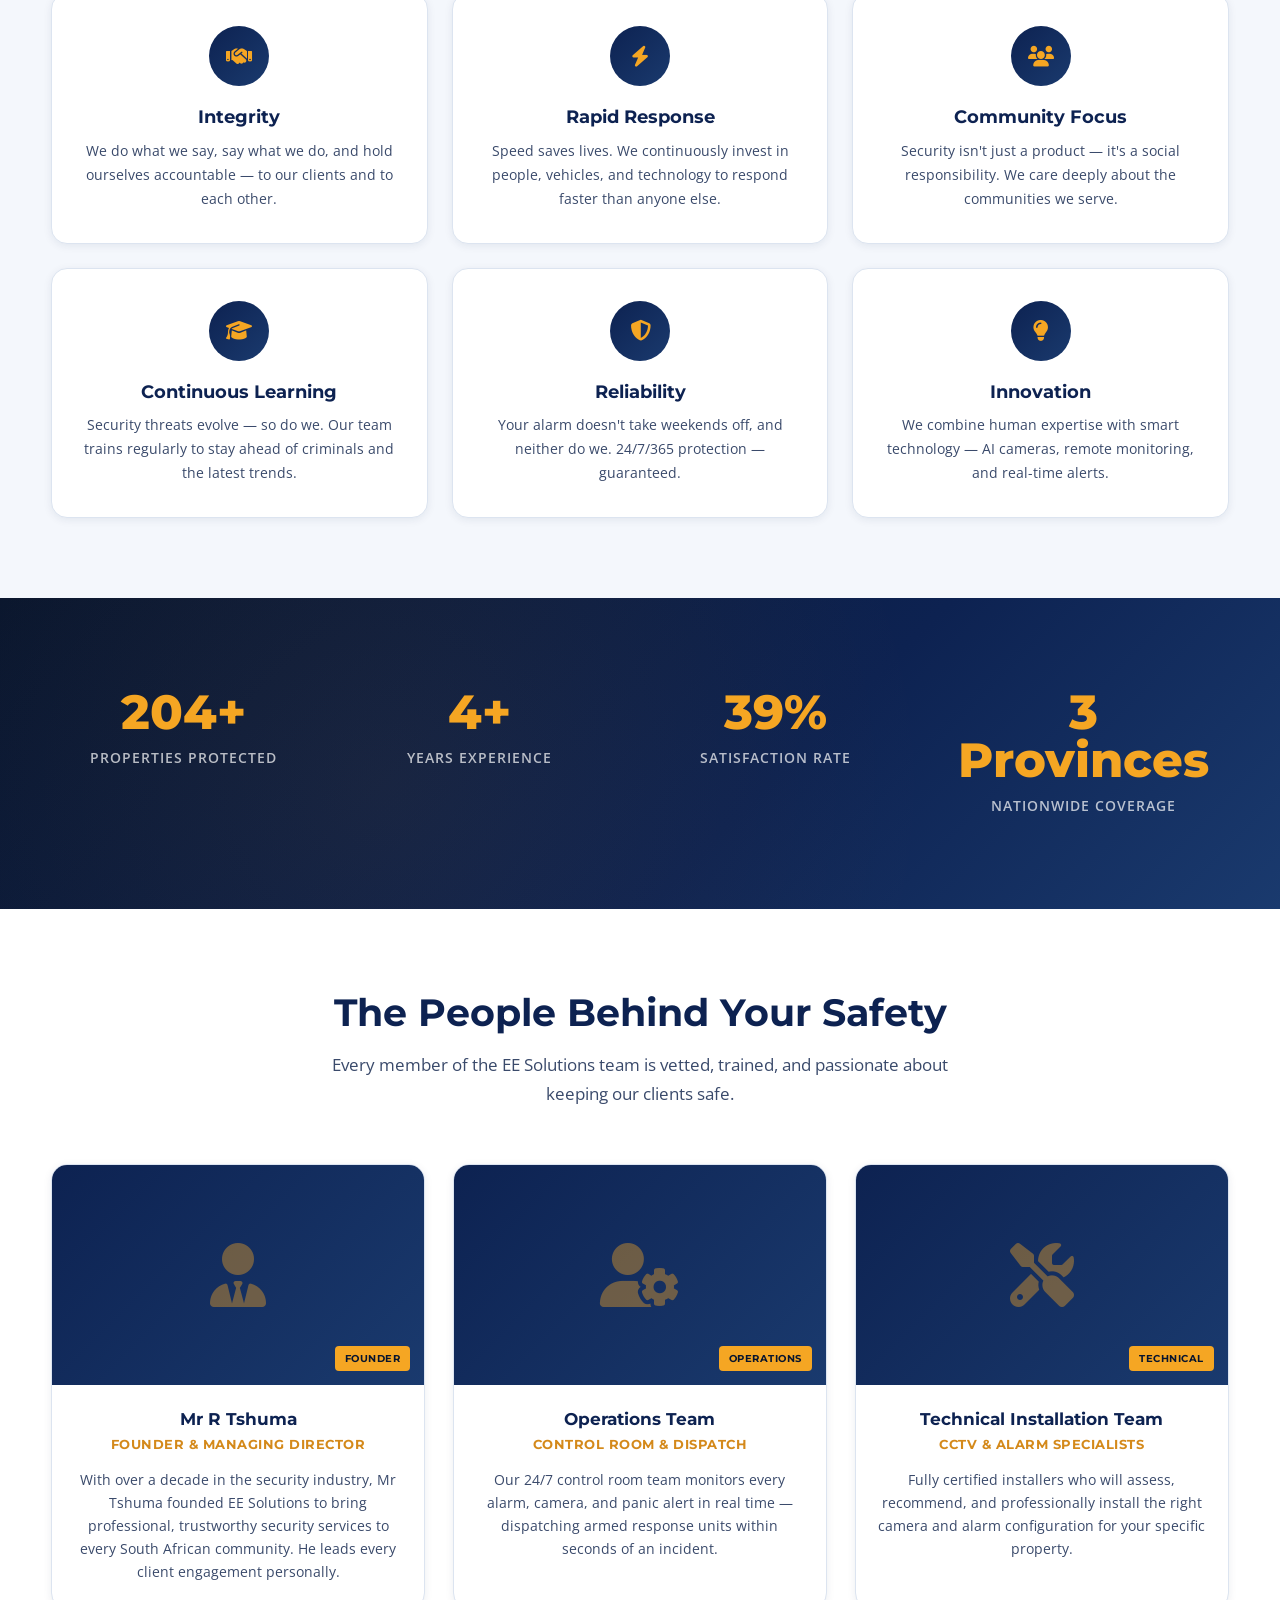
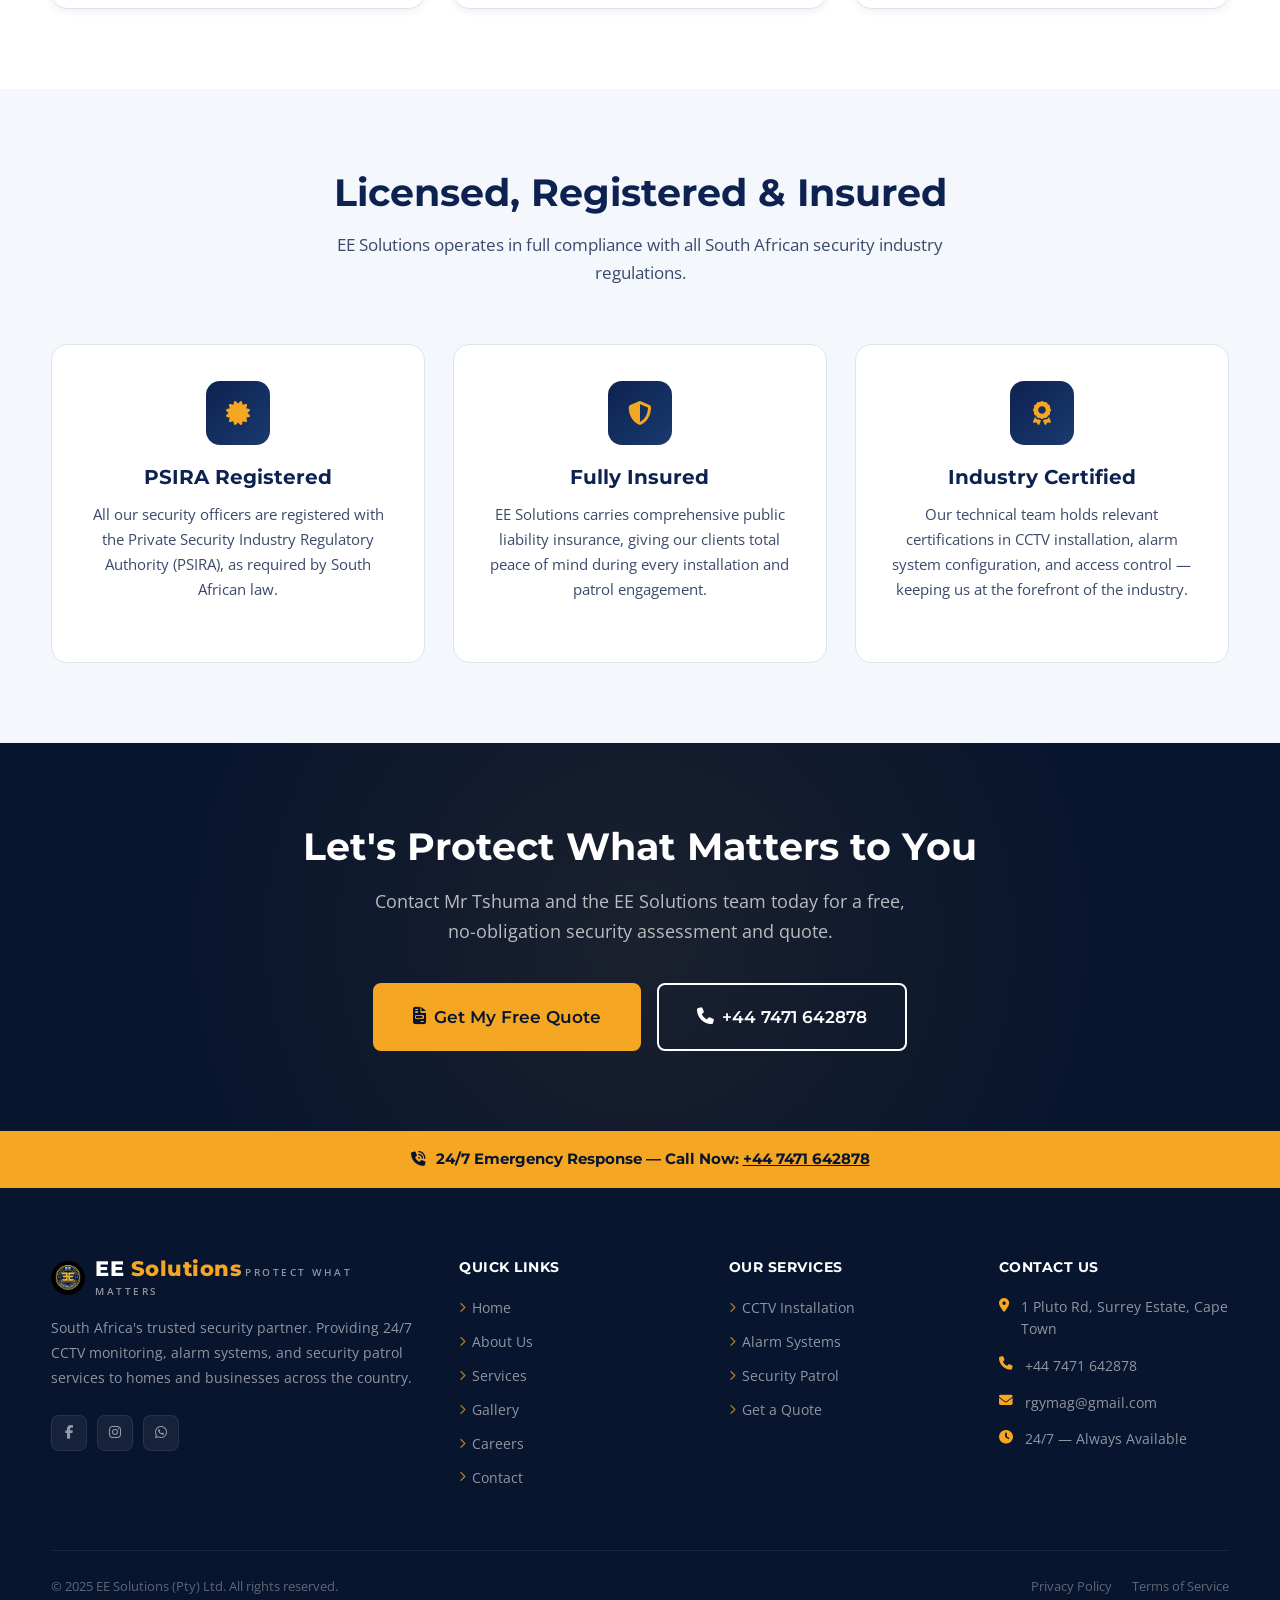
==== commit 919b6270: "Add favicon, optimize logo from 990KB to 35KB Original 1254x1254 logo resized to 200x200 (35KB) for " ====
--- a/about.html
+++ b/about.html
@@ -2,6 +2,8 @@
 <html lang="en">
 <head>
   <meta charset="UTF-8" />
+  <link rel="icon" type="image/x-icon" href="favicon.ico">
+  <link rel="apple-touch-icon" href="images/apple-touch-icon.png">
   <meta name="viewport" content="width=device-width, initial-scale=1.0" />
   <title>About Us | EE Solutions – Security &amp; Surveillance South Africa</title>
   <meta name="description" content="Learn about EE Solutions — our story, mission, values, and the dedicated team keeping South African homes and businesses safe around the clock." />
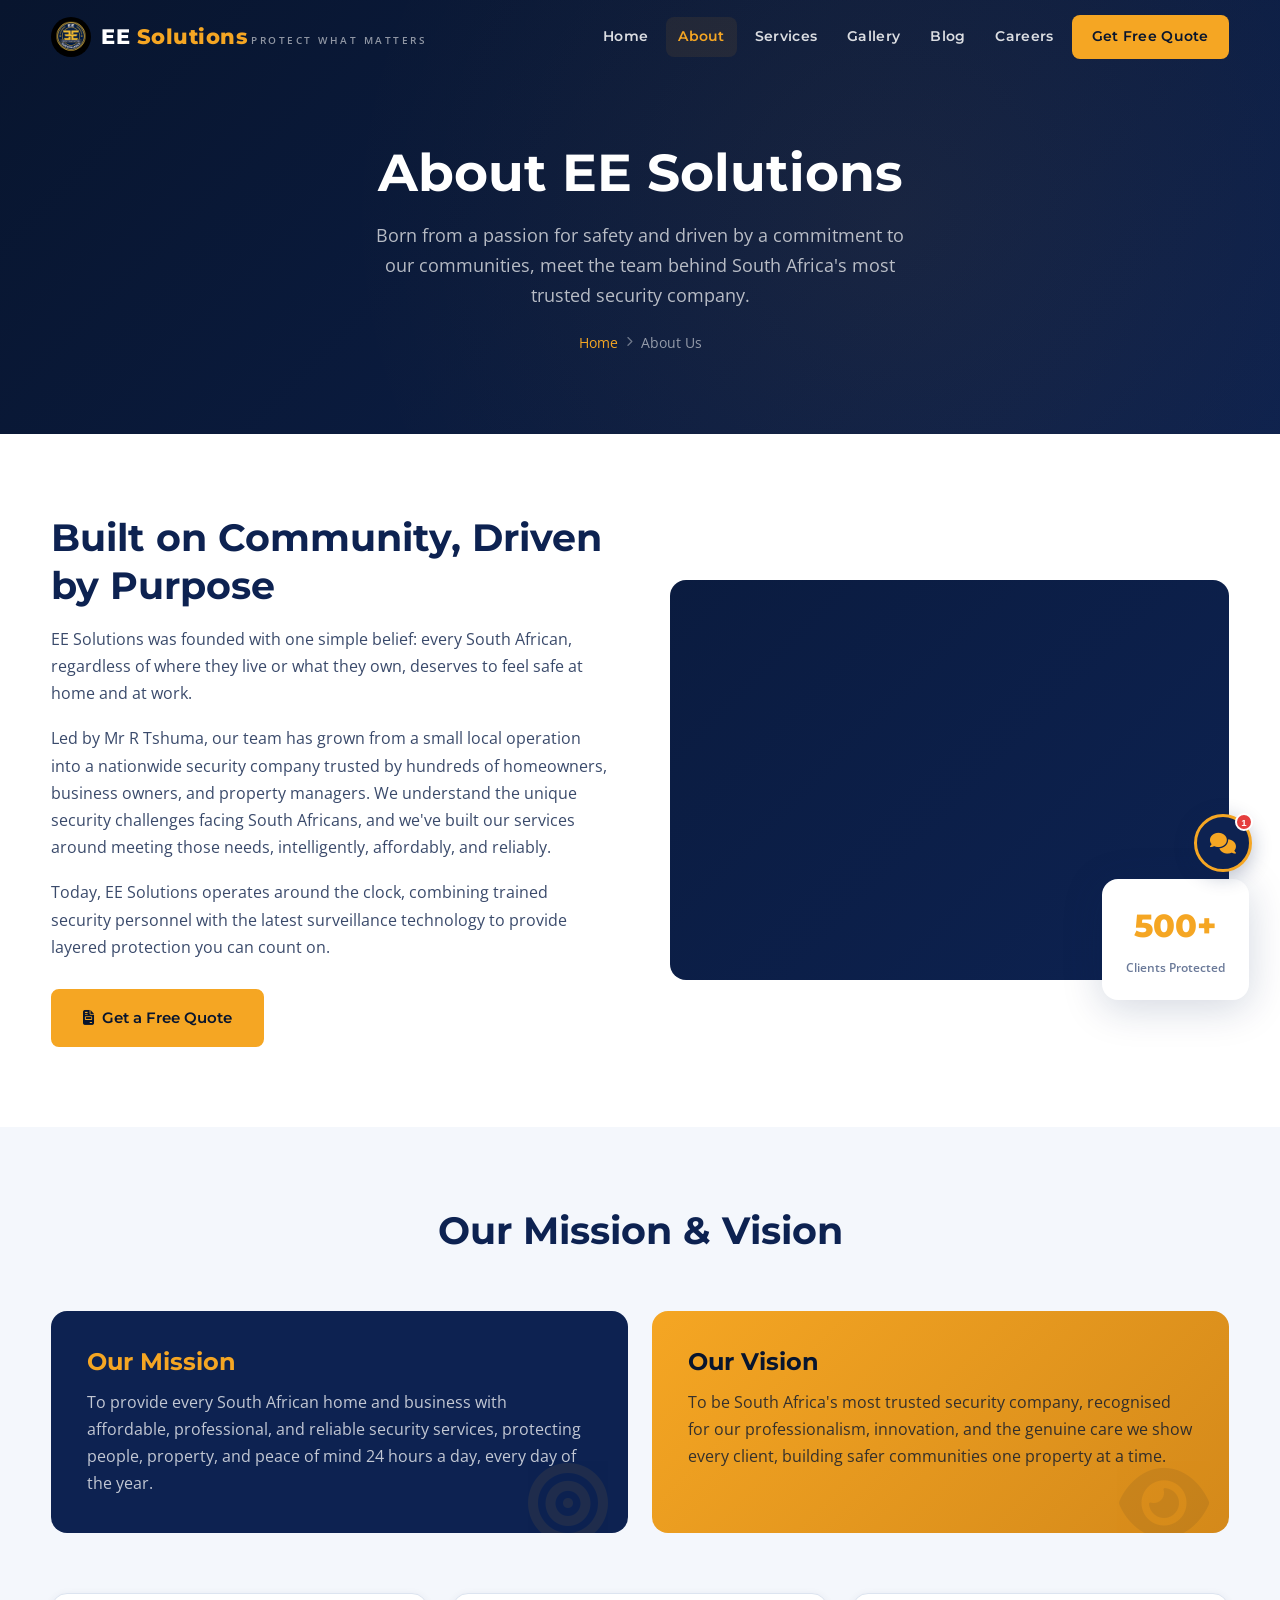
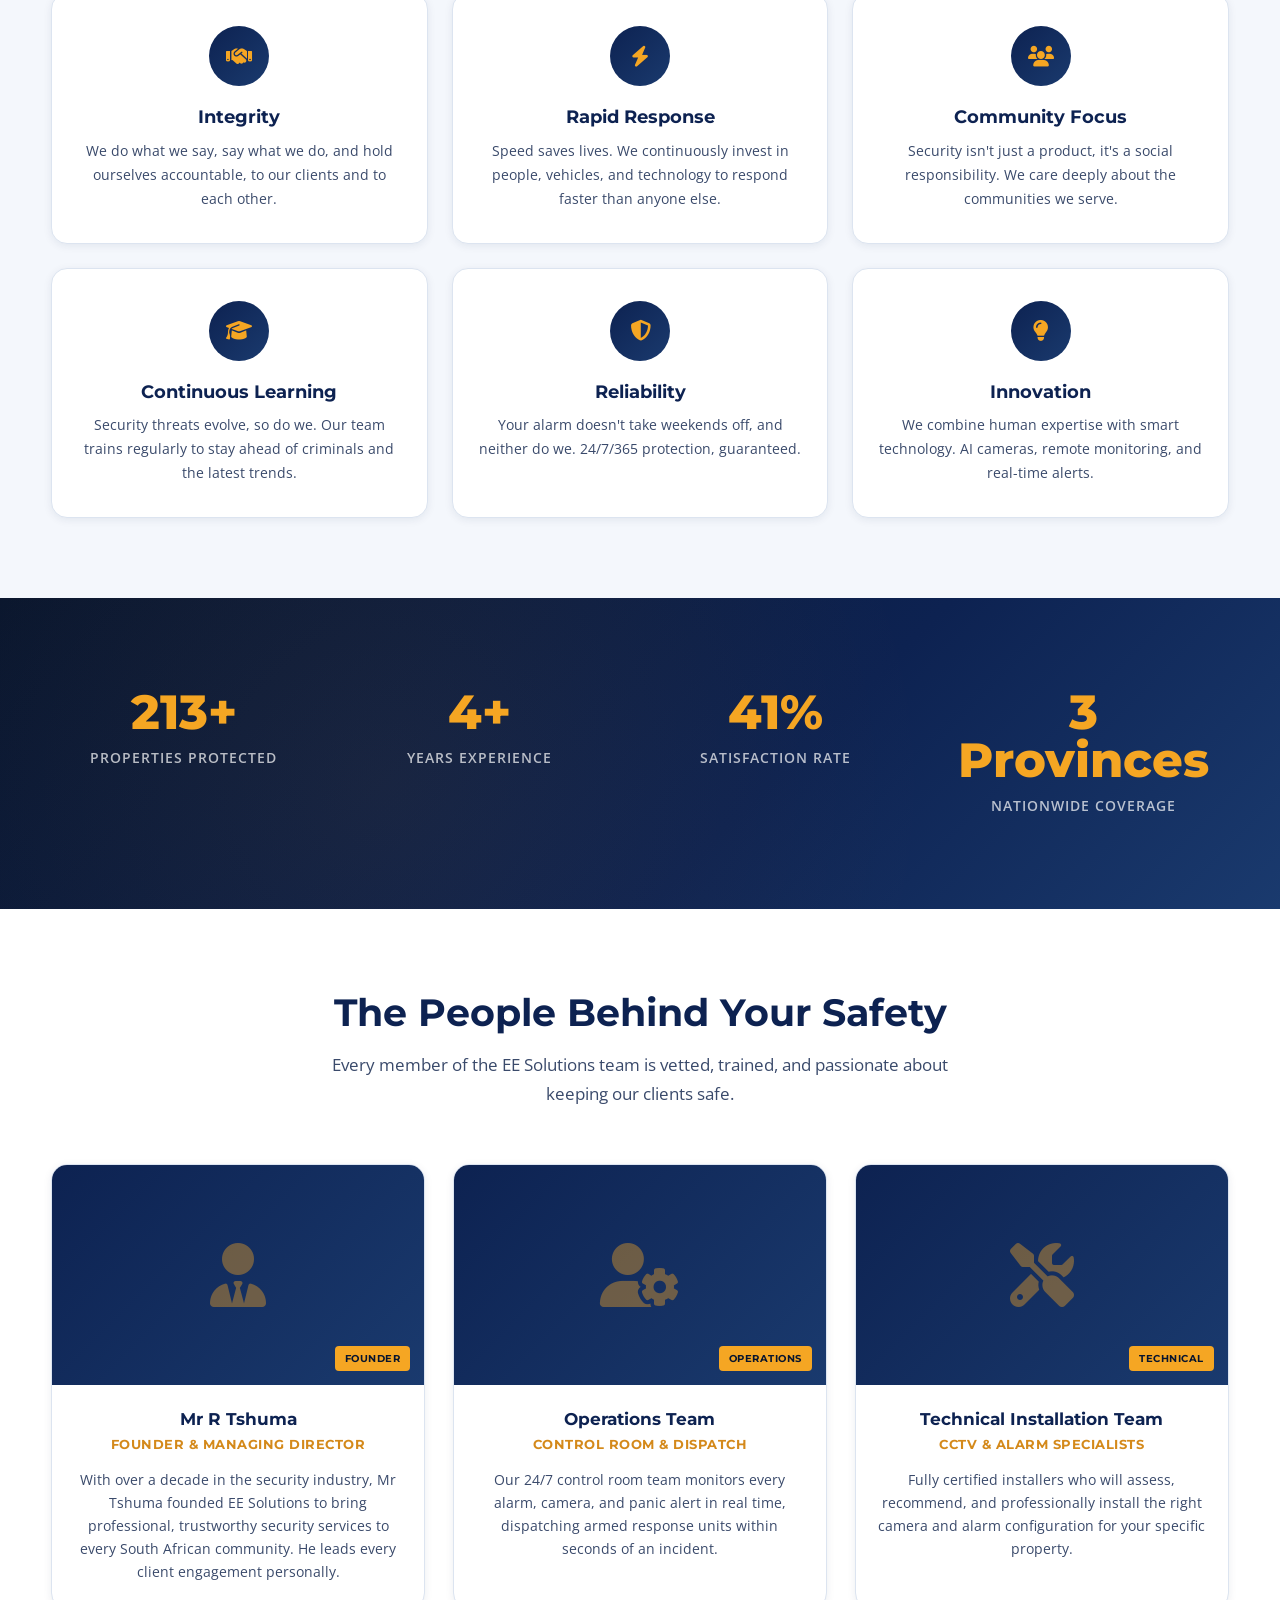
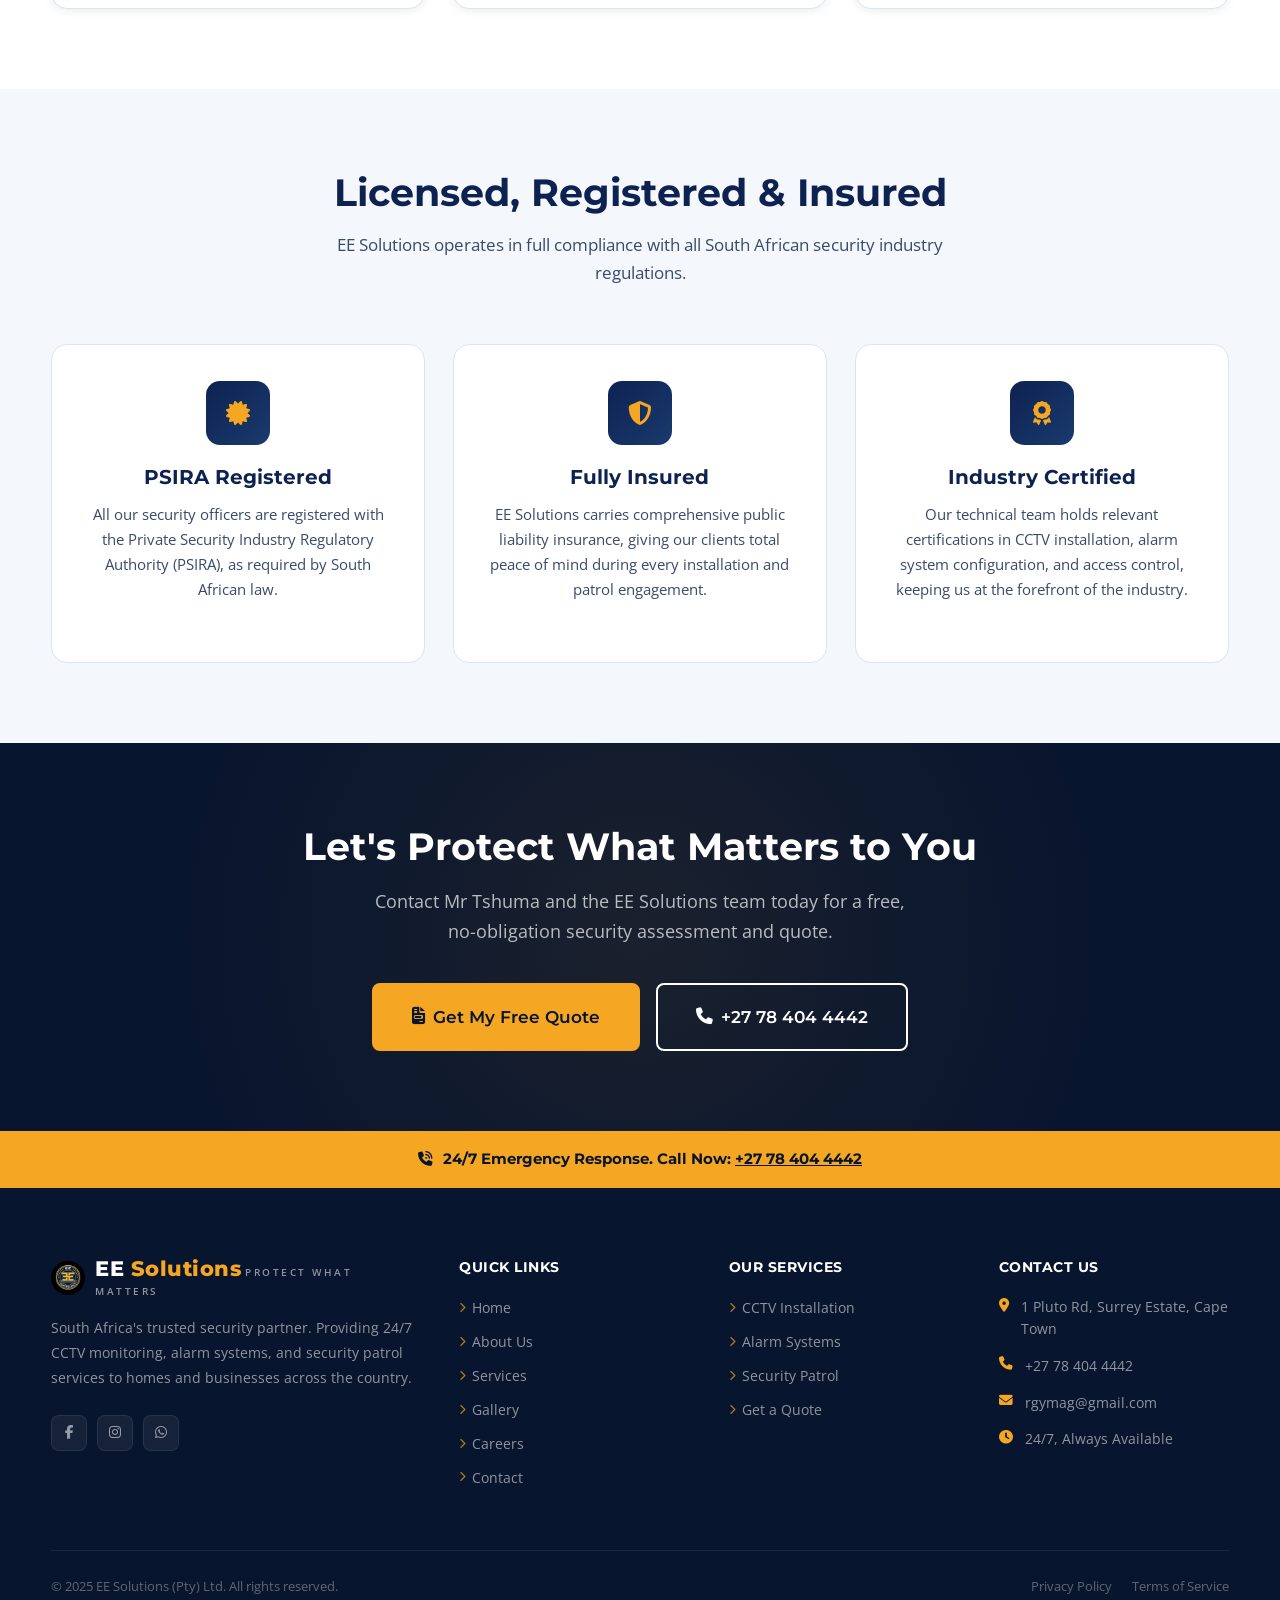
==== commit e8415ceb: "Update phone number to +27 78 404 4442 and remove em dashes Co-Authored-By: Claude Opus 4.8 <noreply" ====
--- a/about.html
+++ b/about.html
@@ -6,7 +6,7 @@
   <link rel="apple-touch-icon" href="images/apple-touch-icon.png">
   <meta name="viewport" content="width=device-width, initial-scale=1.0" />
   <title>About Us | EE Solutions – Security &amp; Surveillance South Africa</title>
-  <meta name="description" content="Learn about EE Solutions — our story, mission, values, and the dedicated team keeping South African homes and businesses safe around the clock." />
+  <meta name="description" content="Learn about EE Solutions, our story, mission, values, and the dedicated team keeping South African homes and businesses safe around the clock." />
   <link rel="preconnect" href="https://fonts.googleapis.com" />
   <link rel="preconnect" href="https://fonts.gstatic.com" crossorigin />
   <link href="https://fonts.googleapis.com/css2?family=Montserrat:wght@400;600;700;800&family=Open+Sans:ital,wght@0,400;0,600;1,400&display=swap" rel="stylesheet" />
@@ -52,7 +52,7 @@
   <div class="page-hero-pattern"></div>
   <div class="container page-hero-content">
     <h1>About EE Solutions</h1>
-    <p>Born from a passion for safety and driven by a commitment to our communities — meet the team behind South Africa's most trusted security company.</p>
+    <p>Born from a passion for safety and driven by a commitment to our communities, meet the team behind South Africa's most trusted security company.</p>
     <div class="breadcrumb">
       <a href="index.html">Home</a>
       <i class="fa-solid fa-chevron-right"></i>
@@ -67,8 +67,8 @@
     <div class="why-grid">
       <div class="fade-in">
         <h2>Built on Community, Driven by Purpose</h2>
-        <p style="margin-top: 16px; margin-bottom: 18px;">EE Solutions was founded with one simple belief: every South African — regardless of where they live or what they own — deserves to feel safe at home and at work.</p>
-        <p style="margin-bottom: 18px;">Led by Mr R Tshuma, our team has grown from a small local operation into a nationwide security company trusted by hundreds of homeowners, business owners, and property managers. We understand the unique security challenges facing South Africans, and we've built our services around meeting those needs — intelligently, affordably, and reliably.</p>
+        <p style="margin-top: 16px; margin-bottom: 18px;">EE Solutions was founded with one simple belief: every South African, regardless of where they live or what they own, deserves to feel safe at home and at work.</p>
+        <p style="margin-bottom: 18px;">Led by Mr R Tshuma, our team has grown from a small local operation into a nationwide security company trusted by hundreds of homeowners, business owners, and property managers. We understand the unique security challenges facing South Africans, and we've built our services around meeting those needs, intelligently, affordably, and reliably.</p>
         <p>Today, EE Solutions operates around the clock, combining trained security personnel with the latest surveillance technology to provide layered protection you can count on.</p>
         <a href="contact.html" class="btn btn-primary" style="margin-top: 28px;">
           <i class="fa-solid fa-file-invoice"></i> Get a Free Quote
@@ -95,12 +95,12 @@
       <div class="mv-box mission fade-in delay-1">
         <i class="fa-solid fa-bullseye"></i>
         <h3>Our Mission</h3>
-        <p>To provide every South African home and business with affordable, professional, and reliable security services — protecting people, property, and peace of mind 24 hours a day, every day of the year.</p>
+        <p>To provide every South African home and business with affordable, professional, and reliable security services, protecting people, property, and peace of mind 24 hours a day, every day of the year.</p>
       </div>
       <div class="mv-box vision fade-in delay-2">
         <i class="fa-solid fa-eye"></i>
         <h3>Our Vision</h3>
-        <p>To be South Africa's most trusted security company, recognised for our professionalism, innovation, and the genuine care we show every client — building safer communities one property at a time.</p>
+        <p>To be South Africa's most trusted security company, recognised for our professionalism, innovation, and the genuine care we show every client, building safer communities one property at a time.</p>
       </div>
     </div>
 
@@ -109,7 +109,7 @@
       <div class="value-card fade-in delay-1">
         <div class="value-icon"><i class="fa-solid fa-handshake"></i></div>
         <h4>Integrity</h4>
-        <p>We do what we say, say what we do, and hold ourselves accountable — to our clients and to each other.</p>
+        <p>We do what we say, say what we do, and hold ourselves accountable, to our clients and to each other.</p>
       </div>
       <div class="value-card fade-in delay-2">
         <div class="value-icon"><i class="fa-solid fa-bolt"></i></div>
@@ -119,22 +119,22 @@
       <div class="value-card fade-in delay-3">
         <div class="value-icon"><i class="fa-solid fa-users"></i></div>
         <h4>Community Focus</h4>
-        <p>Security isn't just a product — it's a social responsibility. We care deeply about the communities we serve.</p>
+        <p>Security isn't just a product, it's a social responsibility. We care deeply about the communities we serve.</p>
       </div>
       <div class="value-card fade-in delay-1">
         <div class="value-icon"><i class="fa-solid fa-graduation-cap"></i></div>
         <h4>Continuous Learning</h4>
-        <p>Security threats evolve — so do we. Our team trains regularly to stay ahead of criminals and the latest trends.</p>
+        <p>Security threats evolve, so do we. Our team trains regularly to stay ahead of criminals and the latest trends.</p>
       </div>
       <div class="value-card fade-in delay-2">
         <div class="value-icon"><i class="fa-solid fa-shield-halved"></i></div>
         <h4>Reliability</h4>
-        <p>Your alarm doesn't take weekends off, and neither do we. 24/7/365 protection — guaranteed.</p>
+        <p>Your alarm doesn't take weekends off, and neither do we. 24/7/365 protection, guaranteed.</p>
       </div>
       <div class="value-card fade-in delay-3">
         <div class="value-icon"><i class="fa-solid fa-lightbulb"></i></div>
         <h4>Innovation</h4>
-        <p>We combine human expertise with smart technology — AI cameras, remote monitoring, and real-time alerts.</p>
+        <p>We combine human expertise with smart technology. AI cameras, remote monitoring, and real-time alerts.</p>
       </div>
     </div>
   </div>
@@ -191,7 +191,7 @@
         <div class="team-info">
           <h4>Operations Team</h4>
           <span class="team-role">Control Room &amp; Dispatch</span>
-          <p>Our 24/7 control room team monitors every alarm, camera, and panic alert in real time — dispatching armed response units within seconds of an incident.</p>
+          <p>Our 24/7 control room team monitors every alarm, camera, and panic alert in real time, dispatching armed response units within seconds of an incident.</p>
         </div>
       </div>
       <div class="team-card fade-in delay-3">
@@ -230,7 +230,7 @@
       <div class="service-card fade-in delay-3" style="text-align:center;">
         <div class="service-icon" style="margin: 0 auto 20px;"><i class="fa-solid fa-award"></i></div>
         <h3>Industry Certified</h3>
-        <p>Our technical team holds relevant certifications in CCTV installation, alarm system configuration, and access control — keeping us at the forefront of the industry.</p>
+        <p>Our technical team holds relevant certifications in CCTV installation, alarm system configuration, and access control, keeping us at the forefront of the industry.</p>
       </div>
     </div>
   </div>
@@ -244,14 +244,14 @@
       <p>Contact Mr Tshuma and the EE Solutions team today for a free, no-obligation security assessment and quote.</p>
       <div class="cta-banner-actions">
         <a href="contact.html" class="btn btn-primary btn-lg"><i class="fa-solid fa-file-invoice"></i> Get My Free Quote</a>
-        <a href="tel:+447471642878" class="btn btn-outline btn-lg"><i class="fa-solid fa-phone"></i> +44 7471 642878</a>
+        <a href="tel:+27784044442" class="btn btn-outline btn-lg"><i class="fa-solid fa-phone"></i> +27 78 404 4442</a>
       </div>
     </div>
   </div>
 </section>
 
 <div class="emergency-banner">
-  <p><i class="fa-solid fa-phone-volume"></i> 24/7 Emergency Response — Call Now: <a href="tel:+447471642878">+44 7471 642878</a></p>
+  <p><i class="fa-solid fa-phone-volume"></i> 24/7 Emergency Response. Call Now: <a href="tel:+27784044442">+27 78 404 4442</a></p>
 </div>
 
 <footer>
@@ -294,9 +294,9 @@
       <div class="footer-col">
         <h5>Contact Us</h5>
         <div class="footer-contact-item"><i class="fa-solid fa-location-dot"></i><span>1 Pluto Rd, Surrey Estate, Cape Town</span></div>
-        <div class="footer-contact-item"><i class="fa-solid fa-phone"></i><a href="tel:+447471642878">+44 7471 642878</a></div>
+        <div class="footer-contact-item"><i class="fa-solid fa-phone"></i><a href="tel:+27784044442">+27 78 404 4442</a></div>
         <div class="footer-contact-item"><i class="fa-solid fa-envelope"></i><a href="mailto:rgymag@gmail.com">rgymag@gmail.com</a></div>
-        <div class="footer-contact-item"><i class="fa-solid fa-clock"></i><span>24/7 — Always Available</span></div>
+        <div class="footer-contact-item"><i class="fa-solid fa-clock"></i><span>24/7, Always Available</span></div>
       </div>
     </div>
     <div class="footer-bottom">
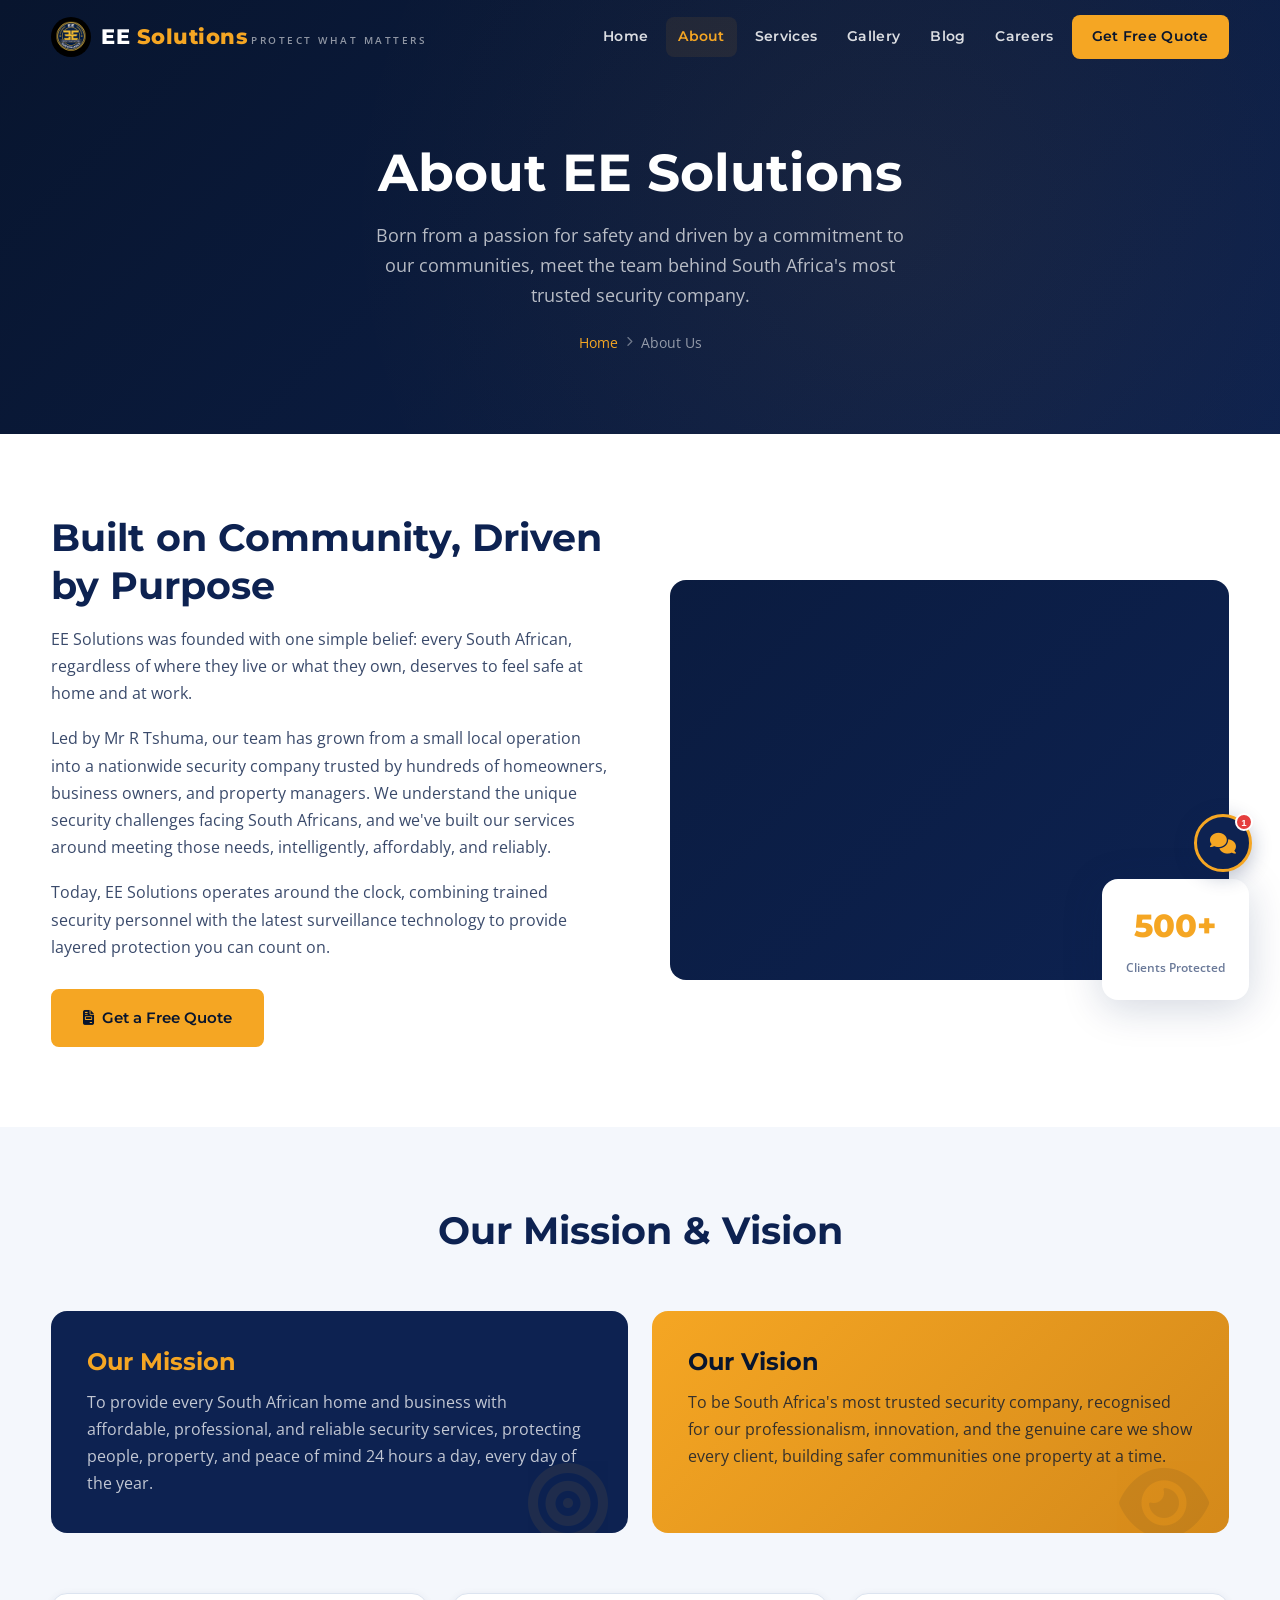
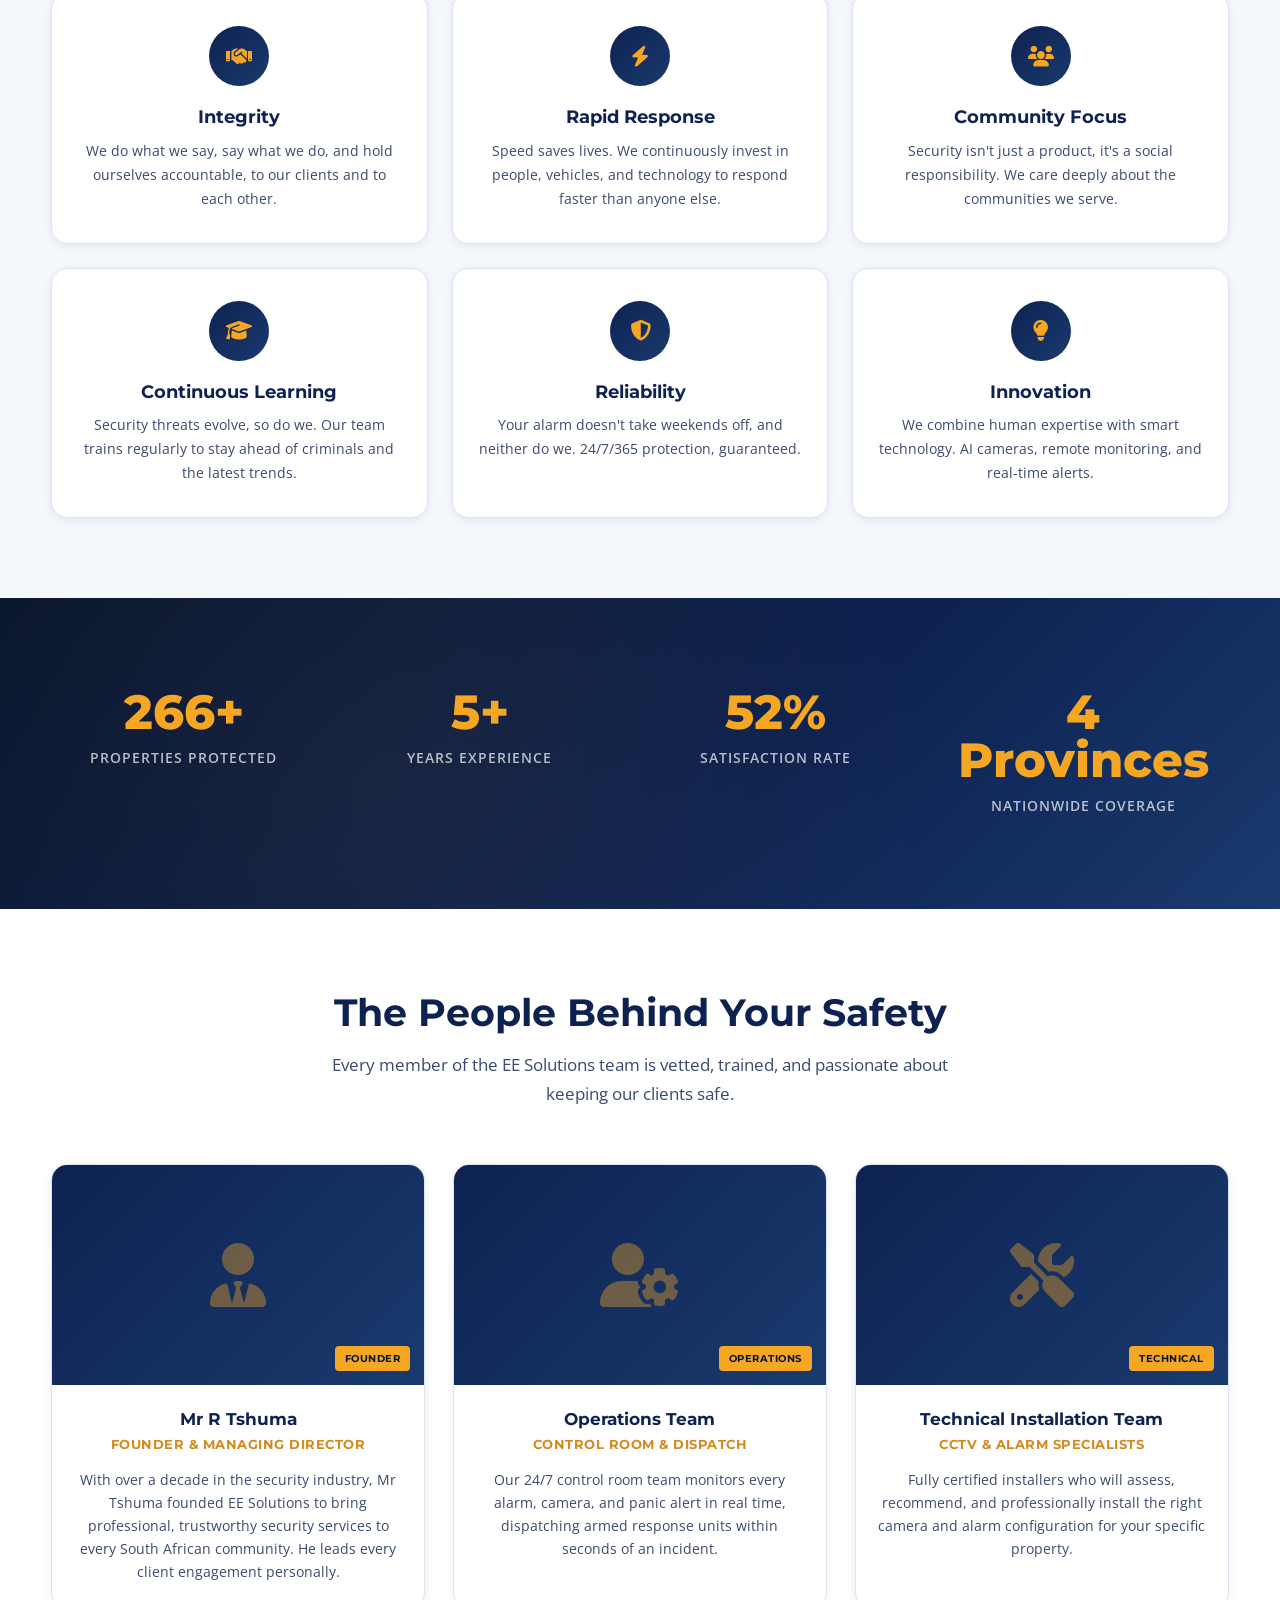
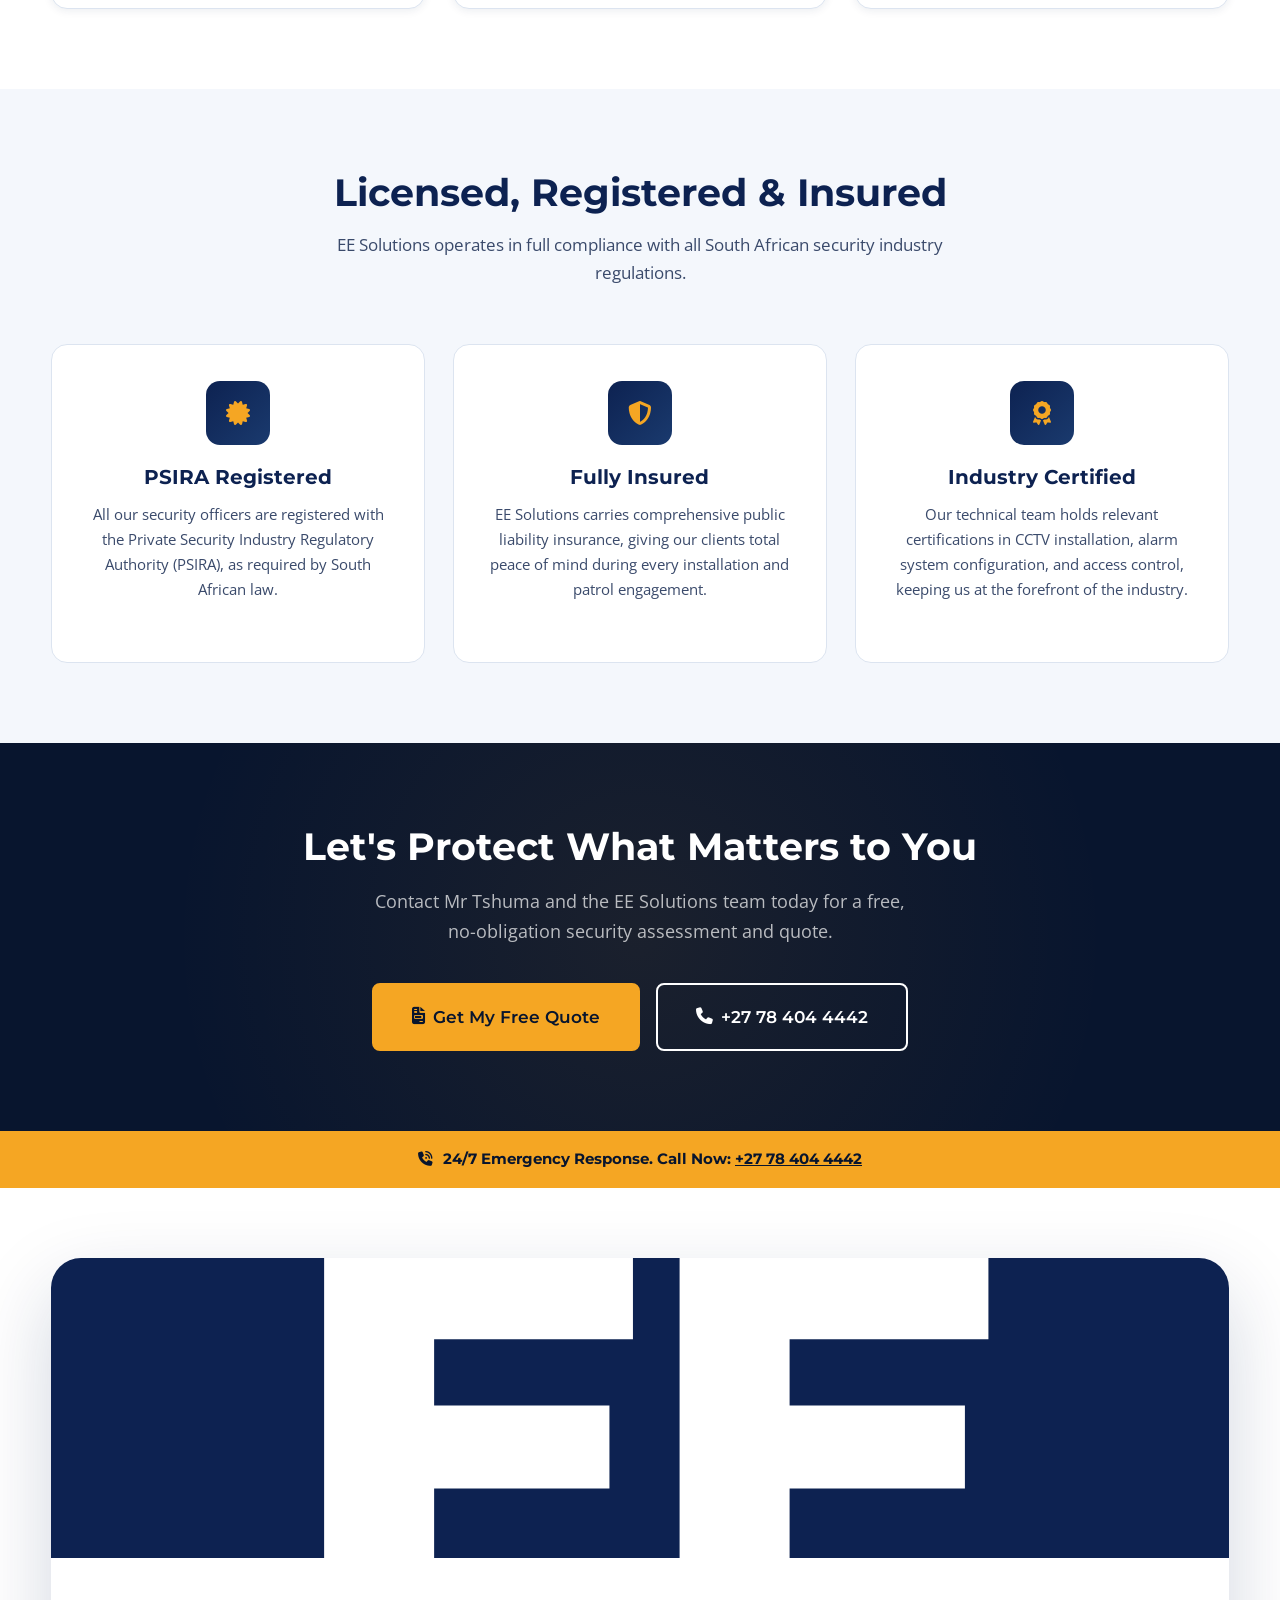
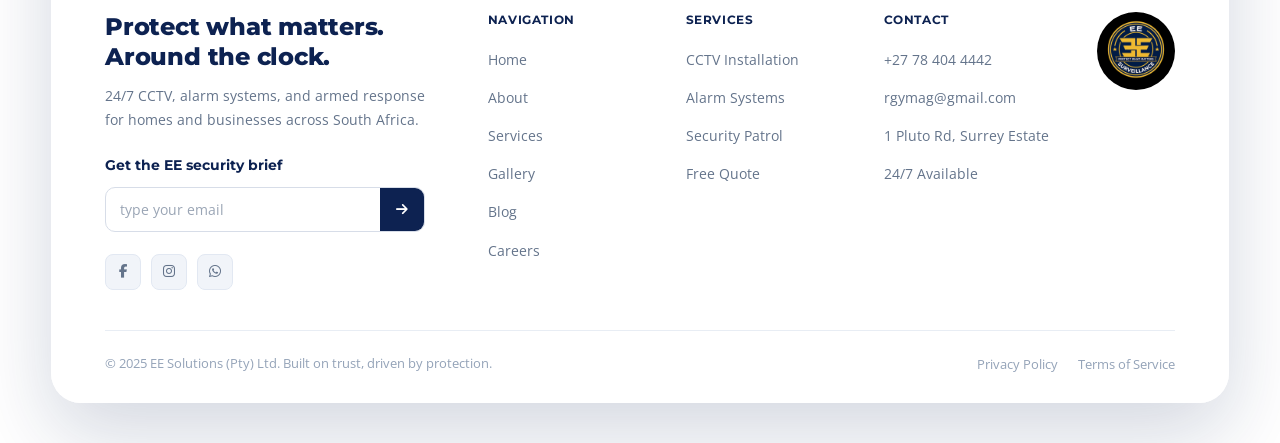
==== commit b6955335: "Redesign footer as negative-style with oversized EE wordmark Replace the dark multi-column footer wi" ====
--- a/about.html
+++ b/about.html
@@ -254,56 +254,65 @@
   <p><i class="fa-solid fa-phone-volume"></i> 24/7 Emergency Response. Call Now: <a href="tel:+27784044442">+27 78 404 4442</a></p>
 </div>
 
-<footer>
-  <div class="container">
-    <div class="footer-grid">
-      <div class="footer-brand">
-        <a href="index.html" class="logo">
-          <img src="images/logo.png" alt="EE Surveillance" width="34" height="34">
-          <div class="logo-text">
-            <span class="logo-name">EE <span>Solutions</span></span>
-            <span class="logo-tagline">Protect What Matters</span>
-          </div>
-        </a>
-        <p>South Africa's trusted security partner. Providing 24/7 CCTV monitoring, alarm systems, and security patrol services to homes and businesses across the country.</p>
-        <div class="social-links">
-          <a href="#" class="social-link"><i class="fa-brands fa-facebook-f"></i></a>
-          <a href="#" class="social-link"><i class="fa-brands fa-instagram"></i></a>
-          <a href="#" class="social-link"><i class="fa-brands fa-whatsapp"></i></a>
-        </div>
-      </div>
-      <div class="footer-col">
-        <h5>Quick Links</h5>
-        <ul>
-          <li><a href="index.html"><i class="fa-solid fa-chevron-right"></i>Home</a></li>
-          <li><a href="about.html"><i class="fa-solid fa-chevron-right"></i>About Us</a></li>
-          <li><a href="services.html"><i class="fa-solid fa-chevron-right"></i>Services</a></li>
-          <li><a href="gallery.html"><i class="fa-solid fa-chevron-right"></i>Gallery</a></li>          <li><a href="careers.html"><i class="fa-solid fa-chevron-right"></i>Careers</a></li>
-          <li><a href="contact.html"><i class="fa-solid fa-chevron-right"></i>Contact</a></li>
-        </ul>
-      </div>
-      <div class="footer-col">
-        <h5>Our Services</h5>
-        <ul>
-          <li><a href="services.html#cctv"><i class="fa-solid fa-chevron-right"></i>CCTV Installation</a></li>
-          <li><a href="services.html#alarms"><i class="fa-solid fa-chevron-right"></i>Alarm Systems</a></li>
-          <li><a href="services.html#patrol"><i class="fa-solid fa-chevron-right"></i>Security Patrol</a></li>
-          <li><a href="contact.html"><i class="fa-solid fa-chevron-right"></i>Get a Quote</a></li>
-        </ul>
-      </div>
-      <div class="footer-col">
-        <h5>Contact Us</h5>
-        <div class="footer-contact-item"><i class="fa-solid fa-location-dot"></i><span>1 Pluto Rd, Surrey Estate, Cape Town</span></div>
-        <div class="footer-contact-item"><i class="fa-solid fa-phone"></i><a href="tel:+27784044442">+27 78 404 4442</a></div>
-        <div class="footer-contact-item"><i class="fa-solid fa-envelope"></i><a href="mailto:rgymag@gmail.com">rgymag@gmail.com</a></div>
-        <div class="footer-contact-item"><i class="fa-solid fa-clock"></i><span>24/7, Always Available</span></div>
-      </div>
-    </div>
-    <div class="footer-bottom">
-      <p>&copy; 2025 EE Solutions (Pty) Ltd. All rights reserved.</p>
-      <div class="footer-bottom-links">
-        <a href="#">Privacy Policy</a>
-        <a href="#">Terms of Service</a>
+<footer class="footer-negative">
+  <div class="container">
+    <div class="footer-neg-card">
+      <div class="footer-neg-block">
+        <span class="footer-wordmark">EE</span>
+      </div>
+      <div class="footer-neg-panel">
+        <div class="footer-neg-grid">
+          <div class="footer-neg-intro">
+            <h3>Protect what matters.<br>Around the clock.</h3>
+            <p>24/7 CCTV, alarm systems, and armed response for homes and businesses across South Africa.</p>
+            <span class="footer-neg-news-label">Get the EE security brief</span>
+            <form class="footer-neg-form" onsubmit="return false;">
+              <input type="email" placeholder="type your email" aria-label="Email address" />
+              <button type="submit" aria-label="Subscribe"><i class="fa-solid fa-arrow-right"></i></button>
+            </form>
+            <div class="social-links">
+              <a href="#" class="social-link" aria-label="Facebook"><i class="fa-brands fa-facebook-f"></i></a>
+              <a href="#" class="social-link" aria-label="Instagram"><i class="fa-brands fa-instagram"></i></a>
+              <a href="#" class="social-link" aria-label="WhatsApp"><i class="fa-brands fa-whatsapp"></i></a>
+            </div>
+          </div>
+          <div class="footer-neg-col">
+            <h5>Navigation</h5>
+            <ul>
+              <li><a href="index.html">Home</a></li>
+              <li><a href="about.html">About</a></li>
+              <li><a href="services.html">Services</a></li>
+              <li><a href="gallery.html">Gallery</a></li>
+              <li><a href="blog.html">Blog</a></li>
+              <li><a href="careers.html">Careers</a></li>
+            </ul>
+          </div>
+          <div class="footer-neg-col">
+            <h5>Services</h5>
+            <ul>
+              <li><a href="services.html#cctv">CCTV Installation</a></li>
+              <li><a href="services.html#alarms">Alarm Systems</a></li>
+              <li><a href="services.html#patrol">Security Patrol</a></li>
+              <li><a href="contact.html">Free Quote</a></li>
+            </ul>
+          </div>
+          <div class="footer-neg-col">
+            <h5>Contact</h5>
+            <ul>
+              <li><a href="tel:+27784044442">+27 78 404 4442</a></li>
+              <li><a href="mailto:rgymag@gmail.com">rgymag@gmail.com</a></li>
+              <li><span>1 Pluto Rd, Surrey Estate</span></li>
+              <li><span>24/7 Available</span></li>
+            </ul>
+          </div>
+          <div class="footer-neg-badge">
+            <img src="images/logo.png" alt="EE Solutions" width="78" height="78" />
+          </div>
+        </div>
+        <div class="footer-neg-bottom">
+          <p>&copy; 2025 EE Solutions (Pty) Ltd. Built on trust, driven by protection.</p>
+          <div class="footer-bottom-links"><a href="#">Privacy Policy</a><a href="#">Terms of Service</a></div>
+        </div>
       </div>
     </div>
   </div>
--- a/css/style.css
+++ b/css/style.css
@@ -1681,6 +1681,205 @@
 
 .footer-bottom-links a:hover { color: var(--gold); }
 
+/* ============================================================
+   NEGATIVE FOOTER (oversized wordmark + white panel)
+   ============================================================ */
+.footer-negative {
+  background: transparent;
+  padding: 70px 0 40px;
+}
+
+.footer-neg-card {
+  border-radius: 30px;
+  overflow: hidden;
+  box-shadow: 0 30px 80px rgba(13, 34, 81, 0.18);
+  background: #fff;
+}
+
+.footer-neg-block {
+  position: relative;
+  height: clamp(180px, 24vw, 300px);
+  background: var(--navy);
+  overflow: hidden;
+}
+
+.footer-wordmark {
+  position: absolute;
+  left: 50%;
+  bottom: -0.3em;
+  transform: translateX(-50%);
+  font-family: var(--font-head);
+  font-weight: 800;
+  font-size: clamp(240px, 44vw, 600px);
+  line-height: 1;
+  letter-spacing: -0.04em;
+  color: #fff;
+  white-space: nowrap;
+  user-select: none;
+  pointer-events: none;
+}
+
+.footer-neg-panel {
+  background: #fff;
+  padding: 54px 54px 28px;
+}
+
+.footer-neg-grid {
+  display: grid;
+  grid-template-columns: 2.2fr 1fr 1fr 1.1fr auto;
+  gap: 44px;
+  align-items: start;
+}
+
+.footer-neg-intro h3 {
+  font-family: var(--font-head);
+  font-size: 1.5rem;
+  font-weight: 800;
+  line-height: 1.25;
+  color: var(--navy);
+  letter-spacing: -0.01em;
+}
+
+.footer-neg-intro > p {
+  font-size: 0.88rem;
+  line-height: 1.7;
+  color: #64748b;
+  margin: 12px 0 22px;
+}
+
+.footer-neg-news-label {
+  display: block;
+  font-family: var(--font-head);
+  font-size: 0.85rem;
+  font-weight: 700;
+  color: var(--navy);
+  margin-bottom: 10px;
+}
+
+.footer-neg-form {
+  display: flex;
+  align-items: center;
+  border: 1px solid #d7dde8;
+  border-radius: 10px;
+  overflow: hidden;
+  max-width: 320px;
+  margin-bottom: 22px;
+  transition: var(--transition);
+}
+
+.footer-neg-form:focus-within { border-color: var(--gold); }
+
+.footer-neg-form input {
+  flex: 1;
+  border: none;
+  outline: none;
+  padding: 12px 14px;
+  font-size: 0.85rem;
+  font-family: var(--font-body);
+  color: var(--navy);
+  background: transparent;
+}
+
+.footer-neg-form input::placeholder { color: #9aa5b5; }
+
+.footer-neg-form button {
+  border: none;
+  background: var(--navy);
+  color: #fff;
+  padding: 0 16px;
+  align-self: stretch;
+  cursor: pointer;
+  transition: var(--transition);
+}
+
+.footer-neg-form button:hover { background: var(--gold); color: var(--navy); }
+
+.footer-neg-intro .social-links .social-link {
+  background: #f1f4f9;
+  border-color: #e2e8f2;
+  color: #64748b;
+}
+
+.footer-neg-intro .social-links .social-link:hover {
+  background: var(--gold);
+  border-color: var(--gold);
+  color: var(--navy);
+}
+
+.footer-neg-col h5 {
+  color: var(--navy);
+  font-family: var(--font-head);
+  font-size: 0.78rem;
+  font-weight: 700;
+  letter-spacing: 0.6px;
+  text-transform: uppercase;
+  margin-bottom: 18px;
+}
+
+.footer-neg-col ul li { margin-bottom: 11px; }
+
+.footer-neg-col ul li a,
+.footer-neg-col ul li span {
+  color: #64748b;
+  font-size: 0.86rem;
+  transition: var(--transition);
+}
+
+.footer-neg-col ul li a:hover { color: var(--gold); }
+
+.footer-neg-badge {
+  display: flex;
+  align-items: flex-start;
+  justify-content: center;
+}
+
+.footer-neg-badge img {
+  width: 78px;
+  height: 78px;
+  border-radius: 50%;
+  object-fit: cover;
+}
+
+.footer-neg-bottom {
+  border-top: 1px solid #e8edf4;
+  margin-top: 40px;
+  padding-top: 22px;
+  display: flex;
+  align-items: center;
+  justify-content: space-between;
+  gap: 16px;
+  flex-wrap: wrap;
+}
+
+.footer-neg-bottom p {
+  font-size: 0.8rem;
+  color: #94a3b8;
+}
+
+.footer-neg-bottom .footer-bottom-links a {
+  color: #94a3b8;
+}
+
+.footer-neg-bottom .footer-bottom-links a:hover { color: var(--gold); }
+
+@media (max-width: 860px) {
+  .footer-neg-grid {
+    grid-template-columns: 1fr 1fr;
+    gap: 32px;
+  }
+  .footer-neg-intro { grid-column: 1 / -1; }
+  .footer-neg-badge {
+    grid-column: 1 / -1;
+    justify-content: flex-start;
+  }
+  .footer-neg-panel { padding: 40px 28px 24px; }
+}
+
+@media (max-width: 520px) {
+  .footer-neg-grid { grid-template-columns: 1fr; }
+  .footer-neg-card { border-radius: 20px; }
+}
+
 /* Emergency banner above footer */
 .emergency-banner {
   background: var(--gold);
